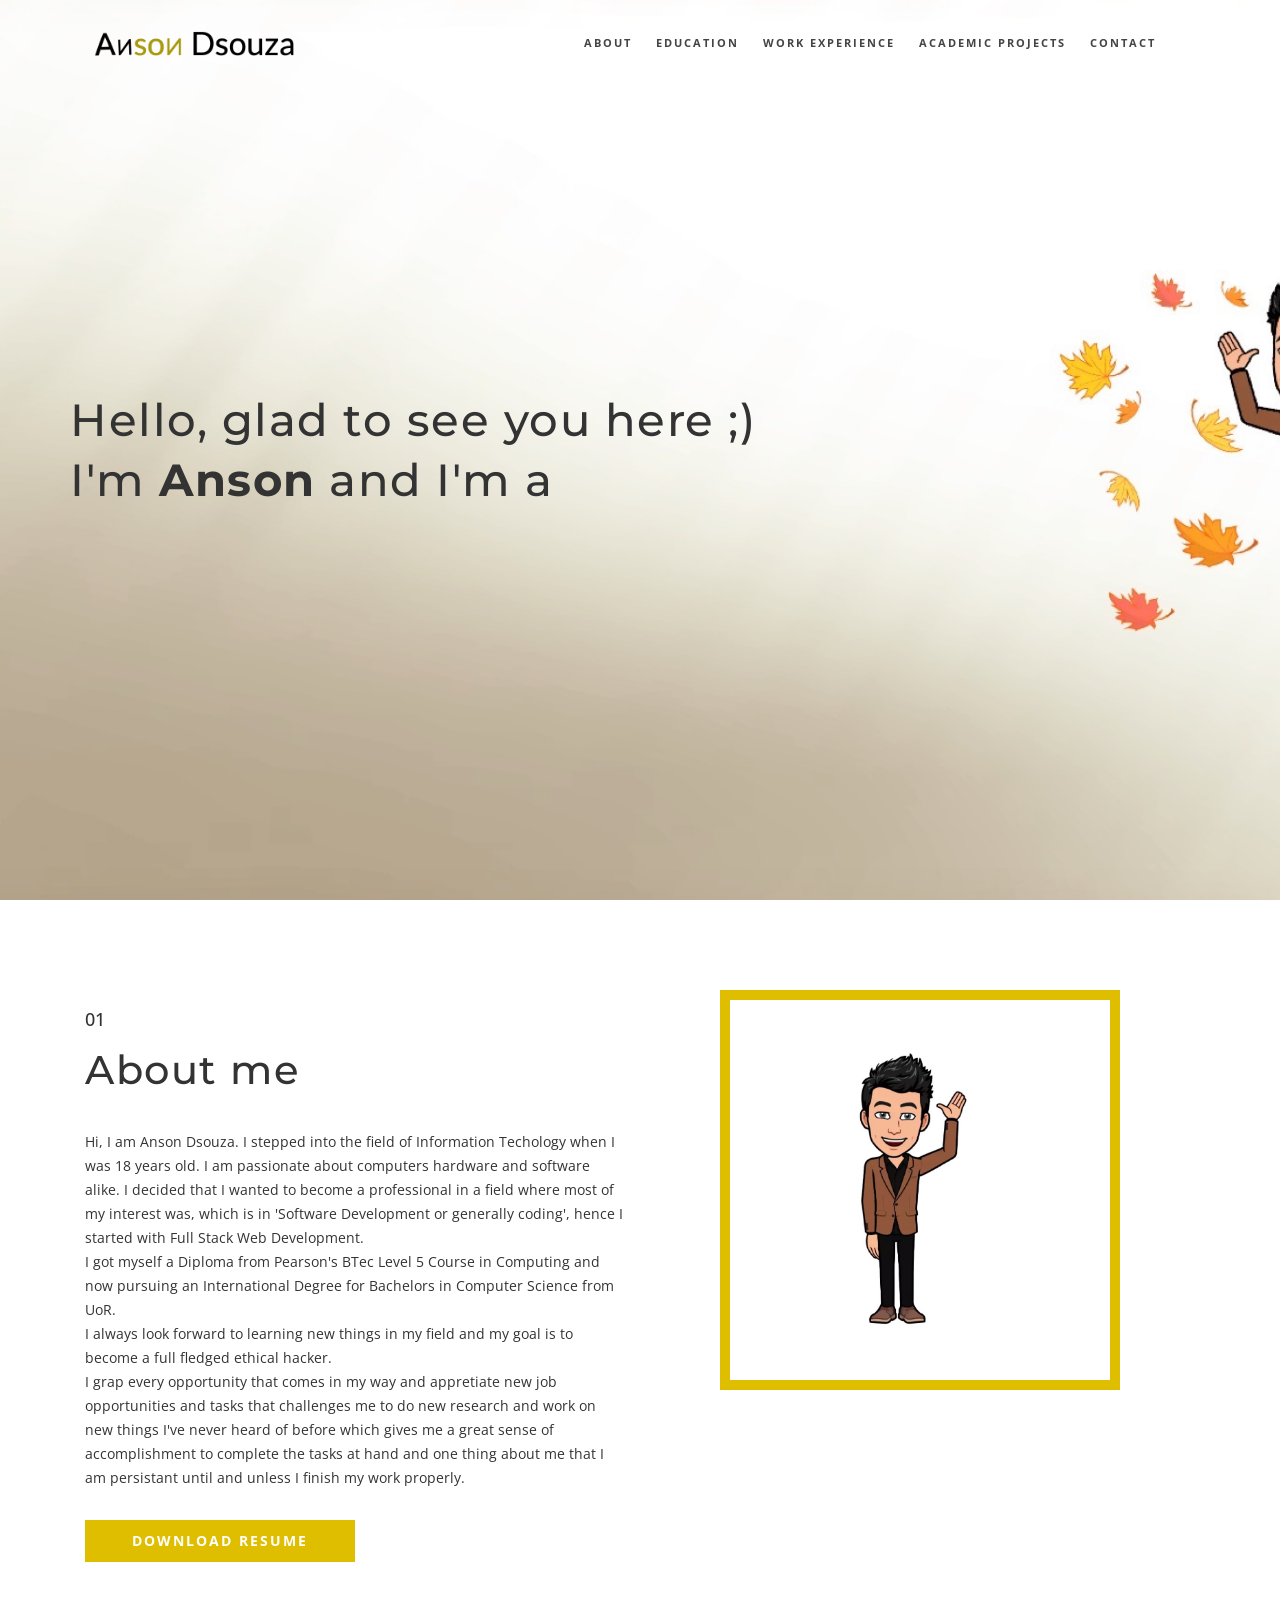
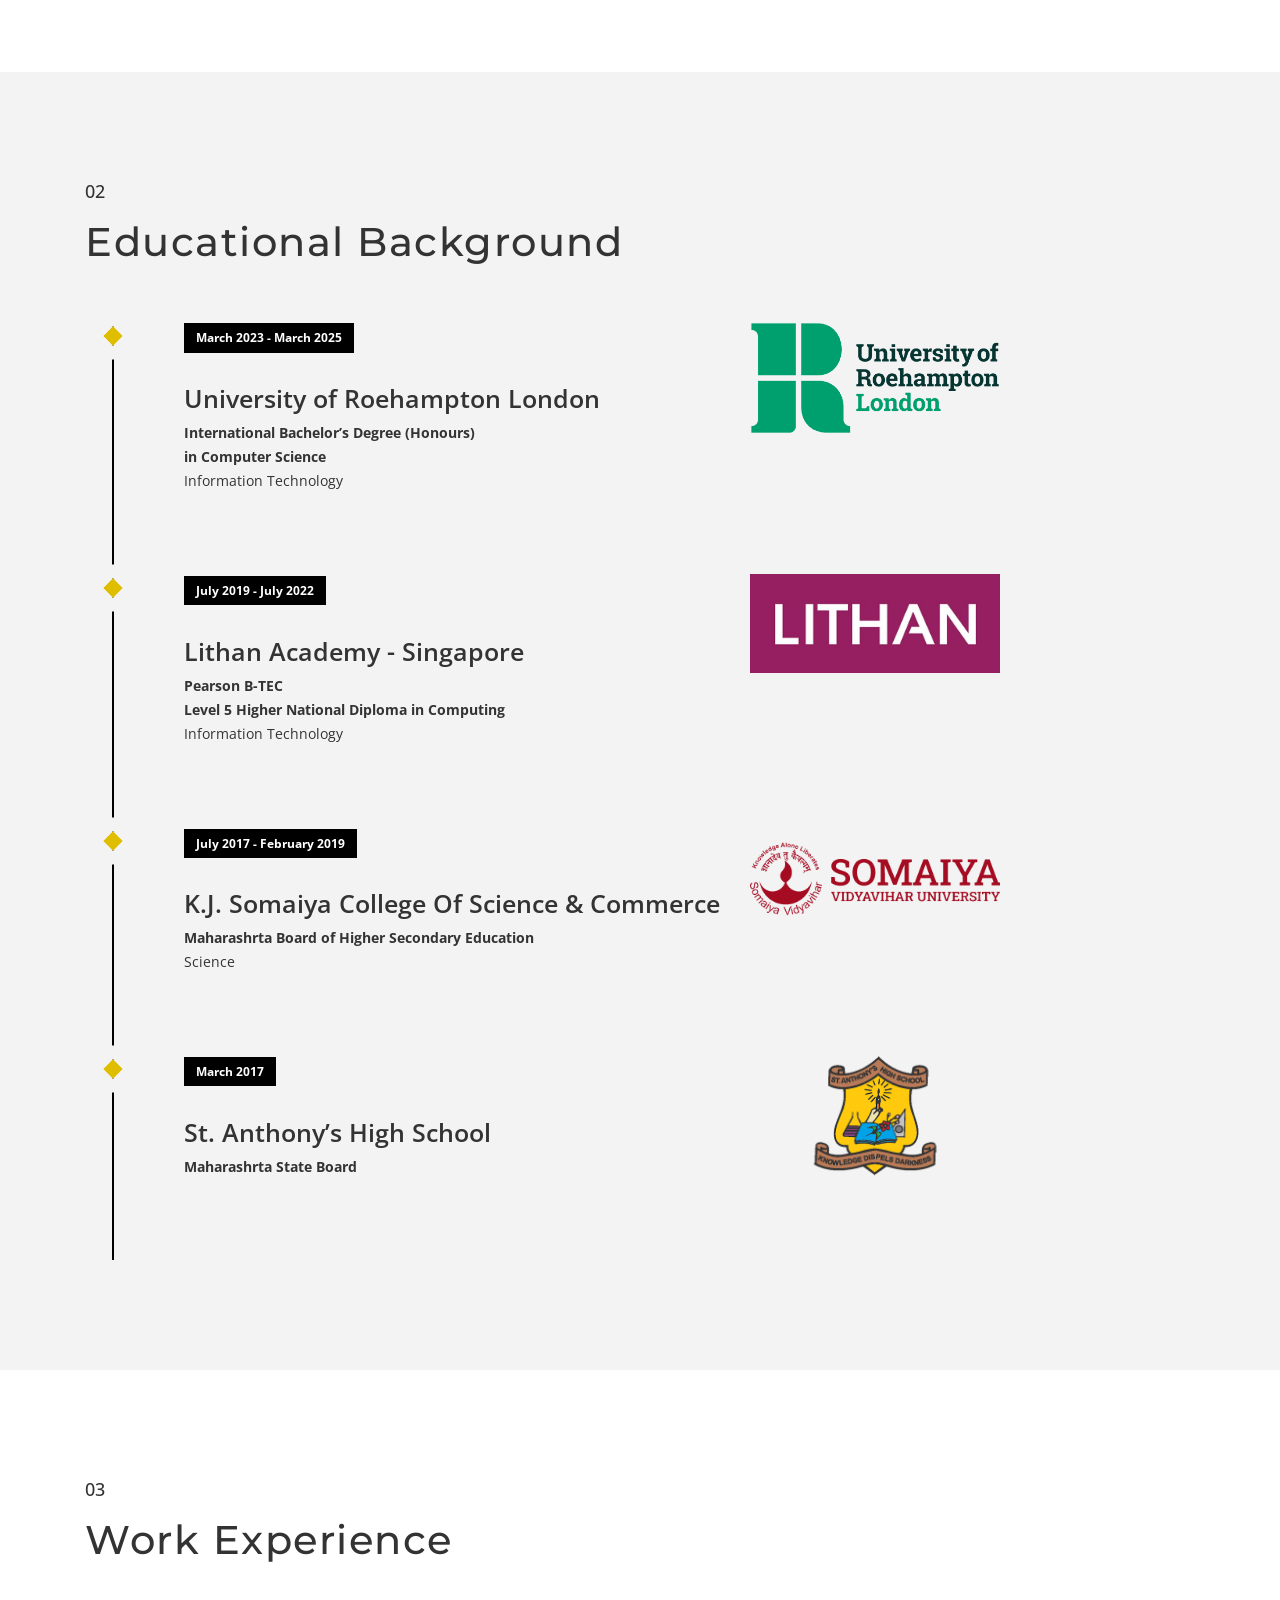
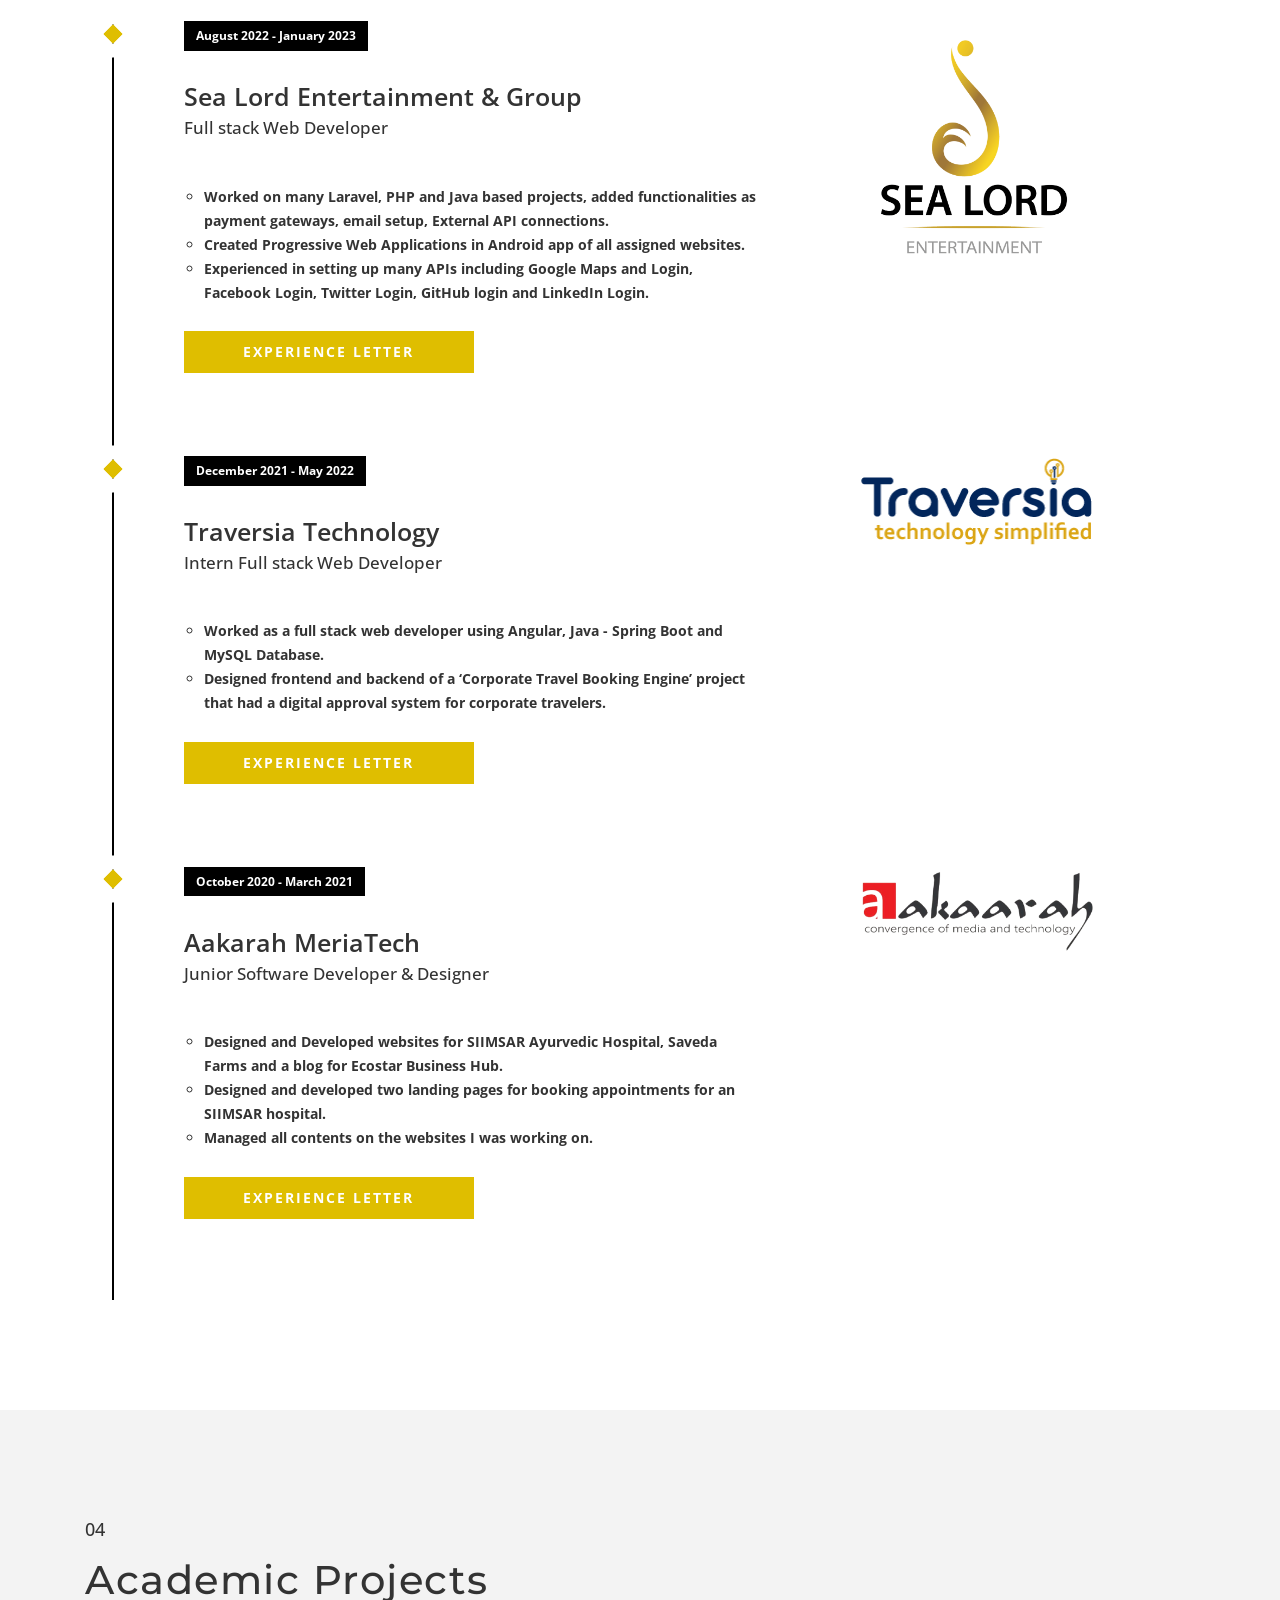
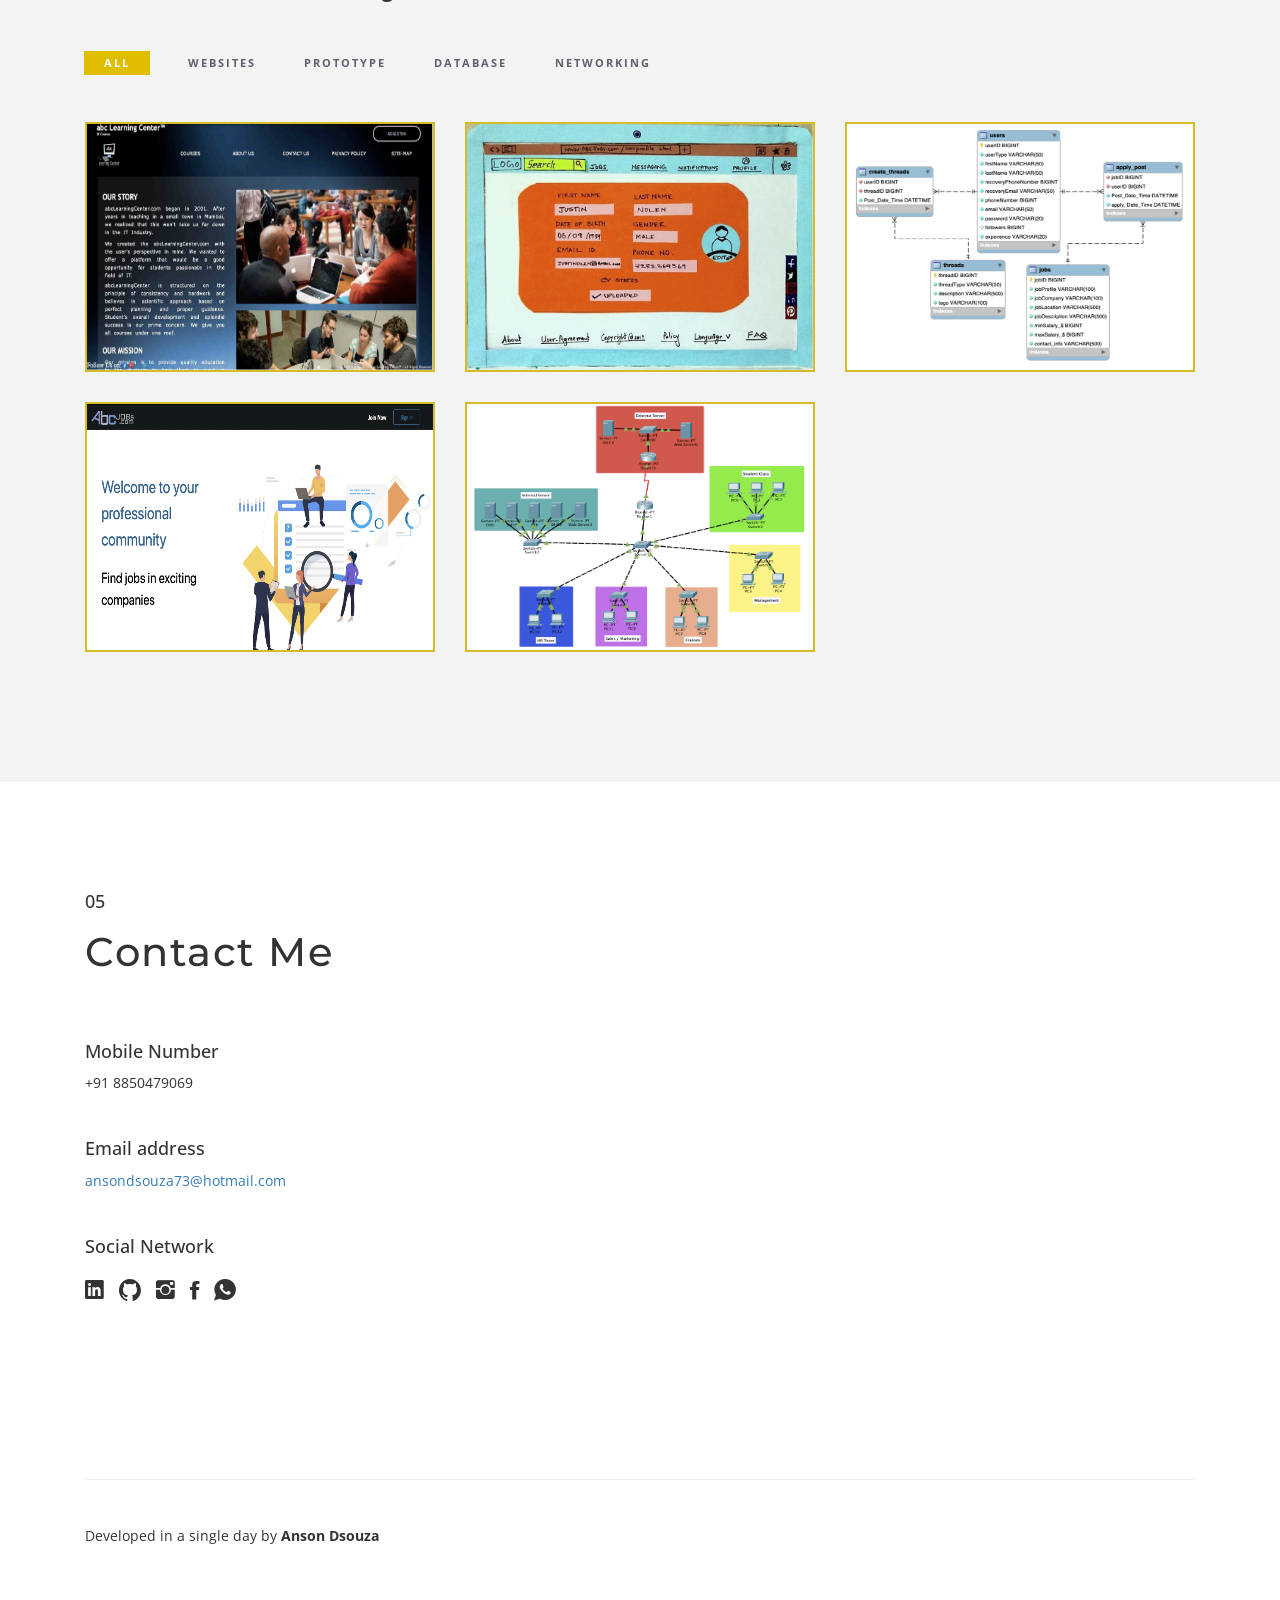
==== index.html @ 50272afe "Added experience certificates" ====
<!DOCTYPE html>
<html lang="en">

<head>
    <meta charset="utf-8">
    <meta http-equiv="X-UA-Compatible" content="IE=edge">
    <meta name="viewport" content="width=device-width, initial-scale=1">
    <title>Anson Dsouza - Portfolio</title>
    <link rel="icon" href="img/favicon.ico" type="image/x-icon">
    <!-- Bootstrap -->
    <link href="css/bootstrap.min.css" rel="stylesheet">
    <link href="ionicons/css/ionicons.min.css" rel="stylesheet">
    <link href="css/animate.min.css" rel="stylesheet">
    <link href="css/aos.css" rel="stylesheet">
    <!-- main style -->
    <link href="css/style.css" rel="stylesheet">
    <link href="css/reponsive.css" rel="stylesheet">
    <!-- HTML5 shim and Respond.js for IE8 support of HTML5 elements and media queries -->
    <!-- WARNING: Respond.js doesn't work if you view the page via file:// -->
    <!--[if lt IE 9]>
      <script src="https://oss.maxcdn.com/html5shiv/3.7.3/html5shiv.min.js"></script>
      <script src="https://oss.maxcdn.com/respond/1.4.2/respond.min.js"></script>
    <![endif]-->
</head>

<body>

    <!-- Preloader -->
    <div id="preloader">
        <div id="status">

            <div class="preloader" aria-busy="true" aria-label="Loading, please wait." role="progressbar">
            </div>

        </div>
    </div>
    <!-- ./Preloader -->

    <!-- header -->
    <header class="navbar-fixed-top">
        <nav>
            <a href="#"><img src="img/logo.png" class="logo"></a>
            <ul class="menu">
                <li><a href="#about">About</a></li>
                <li><a href="#education">education</a></li>
                <li><a href="#experience">Work Experience</a></li>
                <li><a href="#projects">academic projects</a></li>
                <li><a href="#contact">Contact</a></li>
            </ul>
        </nav>
    </header>
    <!-- ./header -->

    <!-- home -->
    <div class="section" id="home" data-stellar-background-ratio="0.5">
        <div class="container">
            <div class="disply-table">
                <div class="table-cell" data-aos="fade-up" data-aos-delay="0">
                    <h1 style="margin-top: 20px;">Hello, glad to see you here ;)</h1>
                    <h1>I'm <strong>Anson</strong> and I'm a</h1>
                    <h2><span></span></h2>
                </div>
            </div>
        </div>
    </div>
    <!-- ./home -->

    <!-- about -->
    <div class="section" id="about">
        <div class="container">
            <div class="col-md-6" data-aos="fade-up">
                <h4>01</h4>
                <h1 class="size-50">About me</h1>
                <div class="h-20"></div>
                <p></p>
                <p> Hi, I am Anson Dsouza. I stepped into the field of Information Techology when I was 18 years old. I
                    am passionate about computers hardware and software alike. I decided that I wanted to become a
                    professional in a field where most of my interest was, which is in 'Software Development or
                    generally coding', hence I started with Full Stack Web Development.
                    <br>
                    I got myself a Diploma from Pearson's BTec Level 5 Course in Computing and now pursuing an
                    International Degree for Bachelors in Computer Science from UoR.
                    <br>
                    I always look forward to learning new things in my field and my goal is to become a full fledged
                    ethical hacker.
                    <br>
                    I grap every opportunity that comes in my way and appretiate new job opportunities and tasks
                    that challenges me to do new research and work on new things I've never heard of before which gives
                    me a great sense of accomplishment to complete the tasks at hand and one thing about me that I am
                    persistant until and unless I finish my work properly.
                </p>
                <div class="h-20"></div>
                <p><a role="button" id="resume" class="btn btn-glance" href="Resume/AnsonD_Resume_2023.pdf"
                        download="AnsonDsouza_Resume-2023">Download
                        Resume</a></p>
            </div>
            <div class="h-20"></div>
            <div class="col-md-6 col-sm-12 about-img-div">
                <div class="about-border" data-aos="fade-up" data-aos-delay=".5"></div>
                <img src="img/about_image.jpg" width="250" class="img-responsive-1" alt="" position="centre"
                    data-aos="fade-right" data-aos-delay="0" />
            </div>
        </div>
    </div>
    <!-- ./about -->

    <!-- education  -->
    <div class="section" id="education">
        <div class="container">
            <div class="col-md-12">
                <h4>02</h4>
                <h1 class="size-50">Educational Background</h1>
                <div class="h-50"></div>
            </div>
            <div class="col-md-12 col-sm-12">
                <ul class="timeline">
                    <div class="row">
                        <li class="timeline-event" data-aos="fade-up">
                            <div class="col-md-7 col-sm-10" style="left: 15px;">
                                <label class="timeline-event-icon"></label>
                                <div class="timeline-event-copy">
                                    <p class="timeline-event-thumbnail">March 2023 - March 2025</p>
                                    <h3>University of Roehampton London</h3>
                                    <p><strong>International Bachelor’s Degree (Honours)<br />
                                            in Computer Science</strong>
                                        <br />Information Technology
                                    </p>
                                </div>
                            </div>
                            <div class="col-md-5 col-sm-6">
                                <img src="img/Education/UoR.png" class="img-responsive" alt="University of Roehampton"
                                    position="centre" data-aos="fade-right" data-aos-delay="0" />
                            </div>
                        </li>
                    </div>
                    <div class="row">
                        <li class="timeline-event" data-aos="fade-up">
                            <div class="col-md-7" style="left: 15px;">
                                <label class="timeline-event-icon"></label>
                                <div class="timeline-event-copy">
                                    <p class="timeline-event-thumbnail">July 2019 - July 2022</p>
                                    <h3>Lithan Academy - Singapore</h3>
                                    <p><strong>Pearson B-TEC <br />
                                            Level 5 Higher National Diploma in Computing</strong>
                                        <br />Information Technology
                                    </p>
                                </div>
                            </div>
                            <div class="col-md-5">
                                <img src="img/Education/Lithan.jpg" class="img-responsive" alt="" position="centre"
                                    data-aos="fade-right" data-aos-delay="0" />
                            </div>
                        </li>
                    </div>
                    <div class="row">
                        <li class="timeline-event" data-aos="fade-up" data-aos-delay=".2">
                            <div class="col-md-7 col-sm-5" style="left: 15px;">
                                <label class="timeline-event-icon"></label>
                                <div class="timeline-event-copy">
                                    <p class="timeline-event-thumbnail">July 2017 - February 2019</p>
                                    <h3>K.J. Somaiya College Of Science & Commerce</h3>
                                    <p><strong>Maharashrta Board of Higher Secondary Education</strong>
                                        <br />Science
                                    </p>
                                </div>
                            </div>
                            <div class="col-md-5 col-sm-5">
                                <img src="img/Education/kj.png" class="img-responsive" alt="" position="centre"
                                    data-aos="fade-right" data-aos-delay="0" />
                            </div>
                        </li>
                    </div>
                    <div class="row">
                        <li class="timeline-event" data-aos="fade-up" data-aos-delay=".4">
                            <div class="col-md-7" style="left: 15px;">
                                <label class="timeline-event-icon"></label>
                                <div class="timeline-event-copy">
                                    <p class="timeline-event-thumbnail">March 2017</p>
                                    <h3>St. Anthony’s High School</h3>
                                    <p><strong>Maharashrta State Board</strong></p>
                                </div>
                            </div>
                            <div class="col-md-5">
                                <img src="img/Education/stanthony.png" class="img-responsive" alt=""
                                    data-aos="fade-right" data-aos-delay="0" />
                            </div>
                        </li>
                    </div>
                </ul>
            </div>
        </div>
    </div>
    <!-- ./education -->


    <!-- experience  -->
    <div class="section" id="experience">
        <div class="container">
            <div class="col-md-12">
                <h4>03</h4>
                <h1 class="size-50">Work Experience</h1>
                <div class="h-50"></div>
            </div>
            <div class="col-md-12">
                <ul class="timeline">
                    <div class="row">
                        <li class="timeline-event" data-aos="fade-up" data-aos-delay=".4">
                            <div class="col-md-7" style="left: 15px;">
                                <label class="timeline-event-icon-2"></label>
                                <div class="timeline-event-copy">
                                    <p class="timeline-event-thumbnail">August 2022 - January 2023</p>
                                    <h3>Sea Lord Entertainment & Group</h3>
                                    <h4>Full stack Web Developer</h4>
                                    <p><strong>
                                            <ul style="margin-left: -20px">
                                                <li>
                                                    Worked on many Laravel, PHP and Java based projects, added
                                                    functionalities as payment gateways, email setup, External API
                                                    connections.
                                                </li>
                                                <li>
                                                    Created Progressive Web Applications in Android app of all assigned
                                                    websites.
                                                </li>
                                                <li>
                                                    Experienced in setting up many APIs including Google Maps and Login,
                                                    Facebook Login, Twitter Login, GitHub login and LinkedIn Login.
                                                </li>
                                            </ul>
                                        </strong></p>
                                        <p><a role="button" id="resume" class="btn btn-glance" href="Exp/sealord.pdf"
                                            download="SealordEntertainment-ExperienceCertificate">Experience Letter</a></p>
                                </div>
                            </div>
                            <div class="col-md-5" style="left: 100px;">
                                <img src="img/Work/sealord.png" class="img-responsive-2" alt="" data-aos="fade-right"
                                    data-aos-delay="0" />
                            </div>
                        </li>
                    </div>
                    <div class="row">
                        <li class="timeline-event" data-aos="fade-up" data-aos-delay=".4">
                            <div class="col-md-7" style="left: 15px;">
                                <label class="timeline-event-icon-2"></label>
                                <div class="timeline-event-copy">
                                    <p class="timeline-event-thumbnail">December 2021 - May 2022</p>
                                    <h3>Traversia Technology</h3>
                                    <h4>Intern Full stack Web Developer</h4>
                                    <p><strong>
                                            <ul style="margin-left: -20px">
                                                <li>
                                                    Worked as a full stack web developer using Angular, Java - Spring
                                                    Boot and MySQL Database.
                                                </li>
                                                <li>
                                                    Designed frontend and backend of a ‘Corporate Travel Booking Engine’
                                                    project that had a digital approval system for corporate travelers.
                                                </li>
                                            </ul>
                                        </strong></p>
                                        <p><a role="button" id="resume" class="btn btn-glance" href="Exp/traversia.pdf"
                                            download="TraversiaTechnology-ExperienceCertificate">Experience Letter</a></p>
                                </div>
                            </div>
                            <div class="col-md-5" style="left: 100px;">
                                <img src="img/Work/traversia.png" class="img-responsive-2" alt="" data-aos="fade-right"
                                    data-aos-delay="0" />
                            </div>
                        </li>
                    </div>
                    <div class="row">
                        <li class="timeline-event" data-aos="fade-up" data-aos-delay=".4">
                            <div class="col-md-7" style="left: 15px;">
                                <label class="timeline-event-icon-2"></label>
                                <div class="timeline-event-copy">
                                    <p class="timeline-event-thumbnail">October 2020 - March 2021</p>
                                    <h3>Aakarah MeriaTech</h3>
                                    <h4>Junior Software Developer & Designer</h4>
                                    <p><strong>
                                            <ul style="margin-left: -20px">
                                                <li>
                                                    Designed and Developed websites for SIIMSAR Ayurvedic Hospital,
                                                    Saveda Farms and a blog for Ecostar Business Hub.
                                                </li>
                                                <li>
                                                    Designed and developed two landing pages for booking appointments
                                                    for an SIIMSAR hospital.
                                                </li>
                                                <li>
                                                    Managed all contents on the websites I was working on.
                                                </li>
                                            </ul>
                                        </strong></p>
                                        <p><a role="button" id="resume" class="btn btn-glance" href="Exp/akaarah.pdf"
                                            download="Akaarah-ExperienceCertificate">Experience Letter</a></p>
                                </div>
                            </div>
                            <div class="col-md-5" style="left: 100px;">
                                <img src="img/Work/akaarah.png" class="img-responsive-2" alt="" data-aos="fade-right"
                                    data-aos-delay="0" />
                            </div>
                        </li>
                    </div>
                </ul>
            </div>
        </div>
    </div>
    <!-- ./experience -->


    <!-- projects -->
    <div class="section" id="projects">
        <div class="container">
            <div class="col-md-12">
                <h4>04</h4>
                <h1 class="size-50">Academic Projects</h1>
            </div>
            <!-- main container -->
            <div class="main-container portfolio-inner clearfix">
                <!-- portfolio div -->
                <div class="portfolio-div">
                    <div class="portfolio">
                        <!-- portfolio_filter -->
                        <div class="categories-grid wow fadeInLeft">
                            <nav class="categories">
                                <ul class="portfolio_filter">
                                    <li><a href="" class="active" data-filter="*">All</a></li>
                                    <li><a href="" data-filter=".website">Websites</a></li>
                                    <li><a href="" data-filter=".prototype">Prototype</a></li>
                                    <li><a href="" data-filter=".database">Database</a></li>
                                    <li><a href="" data-filter=".network">Networking</a></li>
                                </ul>
                            </nav>
                        </div>
                        <!-- portfolio_filter -->

                        <!-- portfolio_container -->
                        <div class="no-padding portfolio_container clearfix" data-aos="fade-up">
                            <!-- single work -->
                            <div class="col-md-4 col-sm-6 website">
                                <a id="demo01" href="#animatedModal" class="portfolio_item"> <img
                                        src="img/project1/p6.png" alt="image" />
                                    <div class="portfolio_item_hover">
                                        <div class="portfolio-border clearfix">
                                            <div class="item_info">
                                                <title>ABC Learning Centre</title> <em>Website</em>
                                            </div>
                                        </div>
                                    </div>
                                </a>
                            </div>
                            <!-- end single work -->

                            <!-- single work -->
                            <div class="col-md-4 col-sm-6 prototype">
                                <a id="demo02" href="#animatedModal2" class="portfolio_item"> <img
                                        src="img/project2/p5.png" alt="image" />
                                    <div class="portfolio_item_hover">
                                        <div class="portfolio-border clearfix">
                                            <div class="item_info">
                                                <title>ABC Jobs</title> <em>Prototype</em>
                                            </div>
                                        </div>
                                    </div>
                                </a>
                            </div>
                            <!-- end single work -->

                            <!-- single work -->
                            <div class="col-md-4 col-sm-6 database">
                                <a id="demo03" href="#animatedModal3" class="portfolio_item"> <img
                                        src="img/project3/p5.png" alt="image" />
                                    <div class="portfolio_item_hover">
                                        <div class="portfolio-border clearfix">
                                            <div class="item_info">
                                                <title>Database Development</title> <em>Database</em>
                                            </div>
                                        </div>
                                    </div>
                                </a>
                            </div>
                            <!-- end single work -->

                            <!-- single work -->
                            <div class="col-md-4 col-sm-6 website">
                                <a id="demo04" href="#animatedModal4" class="portfolio_item"> <img
                                        src="img/project4/p1.png" alt="image" />
                                    <div class="portfolio_item_hover">
                                        <div class="portfolio-border clearfix">
                                            <div class="item_info">
                                                <title>ABC Jobs</title> <em>Website / Framework</em>
                                            </div>
                                        </div>
                                    </div>
                                </a>
                            </div>
                            <!-- end single work -->

                            <!-- single work -->
                            <div class="col-md-4 col-sm-6 network">
                                <a id="demo05" href="#animatedModal5" class="portfolio_item"> <img
                                        src="img/project5/p2.png" alt="image" />
                                    <div class="portfolio_item_hover">
                                        <div class="portfolio-border clearfix">
                                            <div class="item_info">
                                                <title>Network Infrastructure</title> <em>Networking</em>
                                            </div>
                                        </div>
                                    </div>
                                </a>
                            </div>
                            <!-- end single work -->

                        </div>
                        <!-- end portfolio_container -->
                    </div>
                    <!-- portfolio -->
                </div>
                <!-- end portfolio div -->
            </div>
            <!-- end main container -->
        </div>
    </div>
    <!-- ./projects -->


    <!-- contact -->
    <div class="section" id="contact">
        <div class="container">
            <div class="col-md-12">
                <h4>05</h4>
                <h1 class="size-50">Contact Me</h1>
                <div class="h-50"></div>
            </div>
            <div class="col-md-4" data-aos="fade-up">


                <h4> Mobile Number</h4>
                <p>+91 8850479069</p><br />
                <h4>Email address</h4>
                <a href="mailto:ansondsouza73@hotmail.com">
                    <p>ansondsouza73@hotmail.com </p>
                </a><br />
                <h4>Social Network</h4>

                <ul class="social">
                    <li><a href="https://www.linkedin.com/in/anson-dsouza-a1326b188/"><i
                                class="ion-social-linkedin"></i></a></li>
                    <li><a href="https://github.com/ansondsouzaa"><i class="ion-social-github"></i></a></li>
                    <li><a href="https://instagram.com/ansond_07"><i class="ion-social-instagram"></i></a></li>
                    <li><a href="https://www.facebook.com/BadBlood075/"><i class="ion-social-facebook"></i></a></li>
                    <li><a href="https://wa.me/918850479069/"><i class="ion-social-whatsapp"></i></a></li>
                </ul>
                <div class="clearfix"></div>
                <div class="h-50"></div>
            </div>

            <div class="col-md-8" data-aos="fade-up">
                <iframe
                    src="https://www.google.com/maps/embed?pb=!1m18!1m12!1m3!1d15080.731029834225!2d72.87690368179209!3d19.09963679318832!2m3!1f0!2f0!3f0!3m2!1i1024!2i768!4f13.1!3m3!1m2!1s0x3be7c8773cb2f051%3A0x40576ac944236b34!2sSaki%20Naka%2C%20Mumbai%2C%20Maharashtra!5e0!3m2!1sen!2sin!4v1632476666589!5m2!1sen!2sin"
                    width="100%" height="320" style="border:0;" allowfullscreen="" loading="lazy"></iframe>
            </div>

        </div>
    </div>
    <!-- ./contact -->

    <!-- ./footer -->


    <div class="container">
        <div class="col-md-12">
            <hr><br>
            <p>Developed in a single day by <strong>Anson Dsouza</strong></p>
            <div class="h-50"></div>
        </div>
    </div>


    <!-- ./footer -->

    <!--DEMO01-->
    <div id="animatedModal" class="popup-modal">
        <!--THIS IS IMPORTANT! to close the modal, the class name has to match the name given on the ID -->
        <div id="btn-close-modal" class="close-animatedModal close-popup-modal"> <i class="ion-close-round"></i> </div>
        <div class="clearfix"></div>
        <div class="modal-content" style="background-color: rgba(216, 216, 216, 0.356);">
            <div class="container">
                <div class="portfolio-padding">
                    <div class="col-md-12" style="text-align: center;">
                        <div class="dashed">
                            <h3>ABC Learning Centre</h3>
                        </div>
                        <h6>Single page application</h6><br>
                        <h5>ABC Learning Centre is a Single Page Application website developed using HTML, JavaScript,
                            CSS, jQuery & Ajax. This websites is for an IT Training Institute which provdies IT courses.
                            The website's purpose is to show courses and a schedule for each respective course to their
                            students.</h5><br><br>
                        <div class="row">
                            <div class="col-md-6">
                                <img src="img/project1/p1.png" class="project-img" width="500px" height="320px" />
                            </div>
                            <div class="col-md-6">
                                <img src="img/project1/p5.png" class="project-img" width="500px" height="320px" />
                            </div>
                        </div>
                        <div class="row">
                            <div class="h-50"></div>
                            <div class="col-md-6">
                                <img src="img/project1/p3.png" class="project-img" width="500px" height="320px" />
                            </div>
                            <div class="col-md-6">
                                <img src="img/project1/p4.png" class="project-img" width="500px" height="320px" />
                            </div>
                        </div>
                        <div class="row">
                            <div class="h-50"></div>
                            <div class="col-md-6">
                                <img src="img/project1/p2.png" class="project-img" width="500px" height="320px" />
                            </div>
                            <div class="col-md-6">
                                <img src="img/project1/p6.png" class="project-img" width="500px" height="320px" />
                                <div class="h-50"></div>
                                <hr>
                                <div class="h-50"></div>

                            </div>
                        </div>
                    </div>
                </div>
            </div>
        </div>
    </div>

    <!--DEMO02-->
    <div id="animatedModal2" class="popup-modal">
        <!--THIS IS IMPORTANT! to close the modal, the class name has to match the name given on the ID -->
        <div id="btn-close-modal" class="close-animatedModal2 close-popup-modal"> <i class="ion-close-round"></i> </div>
        <div class="clearfix"></div>
        <div class="modal-content" style="background-color: rgba(216, 216, 216, 0.356);">
            <div class="container">
                <div class="portfolio-padding">
                    <div class="col-md-12" style="text-align: center;">
                        <div class="dashed">
                            <h3>ABC Jobs Portal</h3>
                        </div>
                        <h6>Prototyping</h6><br>
                        <h5>This project is about creating a prototype for the 'to be made website application' of ABC
                            Job Portal. The process of prototyping starts from writing Ideas, creating a story board,
                            personas, selecting personas that maybe the potential users of the final Job Portal. Paper
                            prototypes are made and then the final prototype is developed using the <u>AXURE RP</u>
                            Software.</h5><br><br>
                        <div class="row">
                            <div class="col-md-6">
                                <img src="img/project2/p3.png" class="project-img" width="500px" height="500px" />
                            </div>
                            <div class="col-md-6">
                                <img src="img/project2/p4.png" class="project-img" width="500px" height="500px" />
                            </div>
                        </div>
                        <div class="row">
                            <div class="h-50"></div>
                            <div class="col-md-6">
                                <img src="img/project2/p5.png" class="project-img" width="500px" height="500px" />
                            </div>
                            <div class="col-md-6">
                                <img src="img/project2/p6.png" class="project-img" width="500px" height="500px" />
                                <div class="h-50"></div>
                            </div>
                        </div>
                        <div class="row">
                            <div class="h-50"></div>
                            <div class="col-md-6">
                                <img src="img/project2/p1.png" class="project-img" width="500px" height="500px" />
                            </div>
                            <div class="col-md-6">
                                <img src="img/project2/p2.png" class="project-img" width="500px" height="500px" />
                                <div class="h-50"></div>
                            </div>
                            <div class="h-50"></div>
                        </div>
                    </div>
                </div>
            </div>
        </div>
    </div>

    <!--DEMO03-->
    <div id="animatedModal3" class="popup-modal">
        <!--THIS IS IMPORTANT! to close the modal, the class name has to match the name given on the ID -->
        <div id="btn-close-modal" class="close-animatedModal3 close-popup-modal"> <i class="ion-close-round"></i> </div>
        <div class="clearfix"></div>
        <div class="modal-content" style="background-color: rgba(216, 216, 216, 0.356);">
            <div class="container">
                <div class="portfolio-padding">
                    <div class="col-md-12" style="text-align: center;">
                        <div class="dashed">
                            <h3>ABC Jobs Portal</h3>
                        </div>
                        <h6>Database design and development</h6><br>
                        <h5>This project is about designing and developing suitable database for the 'to be made website
                            application' of ABC Jobs Portal. The process starts with creating a logical design using a
                            tool called <u>ERD Plus</u>, this design is made for identifying entities and their
                            attriutes . Next in line comes process like creating Logical Schema, Data flow diagram or
                            DFD followed by a flowchart and lastly comes a Physical Schema which is created by using
                            <u>MySQL Workbench</u>.
                        </h5><br><br>
                        <div class="row">
                            <div class="col-md-6">
                                <img src="img/project3/p1.png" class="project-img" width="550px" height="320px" />
                            </div>
                            <div class="col-md-6">
                                <img src="img/project3/p2.png" class="project-img" width="600px" height="320px" />
                            </div>
                        </div>
                        <div class="row">
                            <div class="h-50"></div>
                            <div class="col-md-6">
                                <img src="img/project3/p3.png" class="project-img" width="500px" height="580px" />
                            </div>
                            <div class="col-md-6">
                                <img src="img/project3/p4.png" class="project-img" width="500px" height="580px" />
                            </div>
                        </div>
                        <div class="row">
                            <div class="h-50"></div>
                            <div class="col-md-12">
                                <img src="img/project3/p5.png" class="project-img" width="800px" height="550px" />
                                <div class="h-50"></div>
                            </div>
                        </div>
                    </div>
                </div>
            </div>
        </div>
    </div>


    <!--DEMO04-->
    <div id="animatedModal4" class="popup-modal">
        <!--THIS IS IMPORTANT! to close the modal, the class name has to match the name given on the ID -->
        <div id="btn-close-modal" class="close-animatedModal4 close-popup-modal"> <i class="ion-close-round"></i> </div>
        <div class="clearfix"></div>
        <div class="modal-content" style="background-color: rgba(216, 216, 216, 0.356);">
            <div class="container">
                <div class="portfolio-padding">
                    <div class="col-md-12" style="text-align: center;">
                        <div class="dashed">
                            <h3>ABC Jobs Portal</h3>
                        </div>
                        <h6>Secure Website Portal</h6><br>
                        <h5>ABC Jobs is a portal enabling developers to find jobs. This portal was built using
                            <u>Java</u> and <u>Struts-2 Framework</u>. Users are enabled to securely register into the
                            website, they can login and can even reset forgotten password using a secure OTP method.
                            Features like creating a profile, Searching other users and jobs by name or location are
                            implemented.
                        </h5><br><br>
                        <div class="row">
                            <div class="col-md-6">
                                <img src="img/project4/p1.png" class="project-img" width="500px" height="320px" />
                            </div>
                            <div class="col-md-6">
                                <img src="img/project4/p2.png" class="project-img" width="500px" height="320px" />
                            </div>
                        </div>
                        <div class="row">
                            <div class="h-50"></div>
                            <div class="col-md-6">
                                <img src="img/project4/p3.png" class="project-img" width="500px" height="390px" />
                            </div>
                            <div class="col-md-6">
                                <img src="img/project4/p4.png" class="project-img" width="500px" height="390px" />
                            </div>
                        </div>
                        <div class="row">
                            <div class="h-50"></div>
                            <div class="col-md-6">
                                <img src="img/project4/p5.png" class="project-img" width="500px" height="300px" />
                            </div>
                            <div class="col-md-6">
                                <img src="img/project4/p6.png" class="project-img" width="500px" height="300px" />
                            </div>
                        </div>
                        <div class="row">
                            <div class="h-50"></div>
                            <div class="col-md-4">
                                <img src="img/project4/p7.png" class="project-img" width="320px" height="380px" />
                            </div>
                            <div class="col-md-4">
                                <img src="img/project4/p8.png" class="project-img" width="320px" height="450px" />
                            </div>
                            <div class="col-md-4">
                                <img src="img/project4/p9.png" class="project-img" width="320px" height="380px" />
                                <div class="h-50"></div>
                                <div class="h-50"></div>
                                <div class="h-50"></div>
                            </div>

                        </div>
                    </div>
                </div>
            </div>
        </div>
    </div>

    <!--DEMO05-->
    <div id="animatedModal5" class="popup-modal">
        <!--THIS IS IMPORTANT! to close the modal, the class name has to match the name given on the ID -->
        <div id="btn-close-modal" class="close-animatedModal5 close-popup-modal"> <i class="ion-close-round"></i> </div>
        <div class="clearfix"></div>
        <div class="modal-content" style="background-color: rgba(216, 216, 216, 0.356);">
            <div class="container">
                <div class="portfolio-padding">
                    <div class="col-md-12" style="text-align: center;">
                        <div class="dashed">
                            <h3>Network Infrastructure</h3>
                        </div>
                        <h6>Networking</h6><br>
                        <h5>This project has a hypothetical scenario for building a Network Infrastructure for 30
                            computer devices around a small campus. A sample network architecture is made in plain paper
                            and then on an online platform to confirm the deisgn. Once the network architecutre is
                            finalised a Network Architecure design is made using <u>Cisco Packet Tracer</u>. This tools
                            is used to verify the workability of the design and verify if the network should pass from
                            one point to another not. </h5><br><br>
                        <div class="row">
                            <div class="col-md-12">
                                <img src="img/project5/p1.png" class="project-img" />
                            </div>
                        </div>
                        <div class="row">
                            <div class="h-50"></div>
                            <div class="col-md-12">
                                <img src="img/project5/p2.png" class="project-img" />
                                <div class="h-50"></div>
                            </div>
                        </div>
                    </div>
                </div>
            </div>
        </div>
    </div>


    <!-- jQuery -->
    <script src="js/jquery.js"></script>
    <!--  plugins  -->
    <script src="js/bootstrap.min.js"></script>
    <script src="js/plugins.js"></script>
    <script src="js/aos.js"></script>
    <script src="js/jquery.form.js"></script>
    <script src="js/jquery.validate.min.js"></script>

    <!--  main script  -->
    <script src="js/custom.js"></script>
</body>

</html>
---- css/style.css ----
/*
* Resume template
* Created by : Ahmed Essa
* website : www.ahmedessa.net
*/


/* Table of Content
==================================================
	- Google fonts & font family -
	- typography -
	- General -
    - Preloader -
	- Header -
    - home section -
    - About section -
    - experience section -
    - projects section -
    - Contact section -
    - Responsive media queries -
*/


/* Google fonts & font family
==================================================*/

@import 'https://fonts.googleapis.com/css?family=Lato:100,100i,300,300i,400,400i,700,700i,900,900i|Open+Sans:300,300i,400,400i,600,600i,700,700i,800,800i|Playfair+Display:400,400i,700,700i,900,900i';
@import url('https://fonts.googleapis.com/css2?family=Montserrat:wght@100&display=swap');
@import url('https://fonts.googleapis.com/css2?family=Montserrat:wght@500&display=swap');

/*
font-family: 'Playfair Display', serif;
font-family: 'Lato', sans-serif;
font-family: 'Open Sans', sans-serif;
*/


/* typography
==================================================*/

h1 {
    font-family: 'Montserrat', sans-serif;
    font-size: 45px;
    line-height: 40px;
    letter-spacing: 1.5px;
}

h2 {
    font-family: 'Montserrat', sans-serif;
    letter-spacing: 3px;
    position: relative;
    color: #dfbe00;
    font-weight: 700;
    font-size: 50px;
}

.red {
    color: red;
}

span:before {
    content: '';
    animation: animate infinite 15s;
}

.logo {
    width: 200px;
    margin-right: 20%;
}

@keyframes animate {
    0% {
        content: 'Full stack web developer';
    }

    50% {
        content: 'UI & UX designer';
    }

    100% {
        content: 'Software Engineer';
    }
}

/* Dashed */

.dashed {
    position: relative;

    padding-bottom: .75em;
    text-decoration: none;

}

.dashed:after {
    position: absolute;
    left: 50%;
    bottom: 0;
    width: 10%;
    height: 3px;

    content: "";
    transform: translateX(-50%);
    transition: width .1s ease-in-out;

    background-color: #dfbe00;
}

.dashed:hover:after {
    width: 20%;
}



/* General
==================================================*/

body {
    font-family: 'Open Sans', sans-serif;
    font-size: 14px;
    line-height: 24px;
    width: 100%;
}

h3 {
    font-family: 'Open Sans', sans-serif;
    font-size: 25px;
    line-height: 24px;
    font-weight: 600;
}

h5 {
    font-family: 'Montserrat', sans-serif;
    font-size: 17px;
    line-height: 30px;
    letter-spacing: 0.5px;
    font-weight: 400;
    margin-left: 10%;
    margin-right: 10%;
}

h6 {
    font-family: 'Open Sans', sans-serif;
    font-size: 14px;
    text-transform: uppercase;
    letter-spacing: 1.7px;
    text-align: center;
    line-height: 24px;
    font-weight: 400;
}

.size-50 {
    font-size: 40px;
    line-height: 40px
}

.h-50 {
    height: 50px;
}

.h-20 {
    height: 20px;
}

h-10 {
    height: 10px;
}


/* preloader
==================================================*/

#preloader {
    position: fixed;
    top: 0;
    left: 0;
    right: 0;
    bottom: 0;
    background-color: #fff;
    z-index: 10000
}

#status,
.preloader {
    top: 50%;
    left: 50%;
    position: absolute
}

#status {
    width: 100px;
    height: 100px;
    background-repeat: no-repeat;
    background-position: center;
    margin: -50px 0 0 -50px
}

.preloader {
    height: 40px;
    width: 40px;
    margin-top: -20px;
    margin-left: -20px
}

.preloader:before {
    content: "";
    display: block;
    position: absolute;
    left: -1px;
    top: -1px;
    height: 100%;
    width: 100%;
    -webkit-animation: rotation 1s linear infinite;
    animation: rotation 1s linear infinite;
    border: 2px solid #dfbe00;
    border-top: 2px solid transparent;
    border-radius: 100%
}

.preloader>.icon {
    position: absolute;
    top: 50%;
    left: 50%;
    height: 25px;
    width: 10.6px;
    margin-top: -12.5px;
    margin-left: -5.3px;
    -webkit-animation: wink 1s ease-in-out infinite alternate;
    animation: wink 1s ease-in-out infinite alternate
}

@media only screen and (min-width:768px) {
    .preloader {
        height: 60px;
        width: 60px;
        margin-top: -30px;
        margin-left: -30px
    }

    .preloader:before {
        left: -2px;
        top: -2px;
        border-width: 2px
    }

    .preloader>.icon {
        height: 37.5px;
        width: 15.9px;
        margin-top: -18.75px;
        margin-left: -7.95px
    }
}

@media only screen and (min-width:1200px) {
    .preloader {
        height: 60px;
        width: 60px;
        margin-top: -30px;
        margin-left: -30px
    }

    .preloader>.icon {
        height: 50px;
        width: 21.2px;
        margin-top: -25px;
        margin-left: -10.6px
    }
}

@-webkit-keyframes rotation {
    from {
        -webkit-transform: rotate(0);
        transform: rotate(0)
    }

    to {
        -webkit-transform: rotate(359deg);
        transform: rotate(359deg)
    }
}

@keyframes rotation {
    from {
        -webkit-transform: rotate(0);
        transform: rotate(0)
    }

    to {
        -webkit-transform: rotate(359deg);
        transform: rotate(359deg)
    }
}

@-webkit-keyframes wink {
    from {
        opacity: 0
    }

    to {
        opacity: 1
    }
}

@keyframes wink {
    from {
        opacity: 0
    }

    to {
        opacity: 1
    }
}


/* Header
==================================================*/

header {
    text-align: center;
    -webkit-transition: all .5s;
    transition: all .5s;
    height: 75px;
    box-shadow: rgb(0, 0, 0);
}

nav ul {
    display: inline-block;
    padding-left: 0;
    list-style: none;
    padding: 20px;
    margin-bottom: 0;
    -webkit-transition: all .5s;
    transition: all .5s;
}

nav li {
    display: inline-block;
    margin: 10px;
}

nav li a {
    text-transform: uppercase;
    letter-spacing: 2px;
    color: #444;
    font-size: 11px;
    font-weight: bold;
}

.bg-nav {
    background: #fff;
    border-bottom: 1px solid #f3f3f3
}

.bg-nav ul {
    padding: 10px;
}

a:focus {
    color: #444;
    text-decoration: none;
}

a:hover {
    color: #dfbe00;
    text-decoration: none;
}

a.active {
    color: #dfbe00;
}


/* home section
==================================================*/

#home {
    background: url(../img/bg2.jpg);
    background-size: cover;
    height: 100vh;
}

.table-cell {
    display: table-cell;
    vertical-align: middle;
}

.disply-table {
    display: table;
    height: 100vh;
}


/* about section
==================================================*/

#about {
    padding: 100px 0;
}

.about-img-div img {
    margin: 0 auto;
}

.about-border {
    position: absolute;
    border: 10px solid #dfbe00;
    width: 400px;
    height: 400px;
    top: -30px;
    left: 80px;
    z-index: 1
}


/* experience section
==================================================*/
#education {
    padding: 100px 0;
    background: #f3f3f3
}

#experience {
    padding: 100px 0;
}

.experience-row {
    padding: 20px 0;
    border-bottom: 1px solid #ddd;
}

.experience-row h3 {
    font-family: 'Lato', sans-serif;
    text-transform: capitalize;
    letter-spacing: 2px;
    color: #dfbe00;
    font-size: 16px;
    font-weight: bold
}

.experience-row p {
    color: #888;
    margin-top: 20px;
    font-size: 15px;
}

.experience-row .date {
    color: #000;
    font-size: 17px;
}

.timeline {
    padding-left: 0;
    list-style: none;
    position: relative;
}

.timeline:before {
    background-color: black;
    content: '';
    margin-left: -1px;
    position: absolute;
    top: 0;
    left: 2em;
    width: 2px;
    height: 100%;
}

.timeline-event {
    position: relative;
}

.timeline-event:hover .timeline-event-icon {
    -webkit-transform: rotate(-45deg);
    transform: rotate(-45deg);
    background-color: #dfbe00;
}

.timeline-event:hover .timeline-event-icon-2 {
    -webkit-transform: rotate(-45deg);
    transform: rotate(-45deg);
    background-color: #dfbe00;
}

.timeline-event:hover .timeline-event-thumbnail {
    box-shadow: inset 40em 0 0 0 #dfbe00;
}

.timeline-event-copy {
    padding: 2em;
    position: relative;
    top: -1.875em;
    left: 4em;
    width: 100%;
}

.timeline-event-copy h3 {
    font-size: 1.75em;
}

.timeline-event-copy h4 {
    font-size: 1.2em;
    margin-bottom: 1.2em;
}

.timeline-event-copy strong {
    font-weight: 700;
}

.timeline-event-copy p:not(.timeline-event-thumbnail) {
    padding-bottom: 1.2em;
}

.timeline-event-icon {
    -webkit-transition: -webkit-transform 0.2s ease-in;
    transition: -webkit-transform 0.2s ease-in;
    transition: transform 0.2s ease-in;
    transition: transform 0.2s ease-in, -webkit-transform 0.2s ease-in;
    -webkit-transform: rotate(45deg);
    transform: rotate(45deg);
    background-color: #dfbe00;
    outline: 10px solid #f3f3f3;
    display: block;
    margin: 0.5em 0.5em 0.5em -0.5em;
    position: absolute;
    top: 0;
    left: 2em;
    width: 1em;
    height: 1em;
}

.timeline-event-icon-2 {
    -webkit-transition: -webkit-transform 0.2s ease-in;
    transition: -webkit-transform 0.2s ease-in;
    transition: transform 0.2s ease-in;
    transition: transform 0.2s ease-in, -webkit-transform 0.2s ease-in;
    -webkit-transform: rotate(45deg);
    transform: rotate(45deg);
    background-color: #dfbe00;
    outline: 10px solid white;
    display: block;
    margin: 0.5em 0.5em 0.5em -0.5em;
    position: absolute;
    top: 0;
    left: 2em;
    width: 1em;
    height: 1em;
}

.timeline-event-thumbnail {
    -moz-transition: box-shadow 0.5s ease-in 0.1s;
    -o-transition: box-shadow 0.5s ease-in 0.1s;
    -webkit-transition: box-shadow 0.5s ease-in;
    -webkit-transition-delay: 0.1s;
    -webkit-transition: box-shadow 0.5s ease-in 0.1s;
    transition: box-shadow 0.5s ease-in 0.1s;
    color: white;
    font-size: 12px;
    font-weight: bold;
    background-color: black;
    box-shadow: inset 0 0 0 0em #dfbe00;
    display: inline-block;
    margin-bottom: 1.2em;
    padding: 0.25em 1em 0.2em 1em;
}


/* projects section
==================================================*/

#projects {
    padding: 100px 0;
    background: #f3f3f3
}

.portfolio .categories-grid title {
    font-size: 30px;
    margin-bottom: 30px;
    display: inline-block;
}

.portfolio .categories-grid .categories ul li {
    list-style: none;
    margin: 20px 0;
}

.portfolio .categories-grid .categories ul li a {
    display: inline-block;
    color: #60606e;
    padding: 0 10px;
    margin: 0 14px;
    -webkit-transition: all .2s ease-in-out .2s;
    transition: all .2s ease-in-out .2s;
}

.portfolio .categories-grid .categories ul li a:hover,
.portfolio .categories-grid .categories ul li a:focus {
    text-decoration: none;
}

.portfolio .categories-grid .categories ul li a.active {
    background-color: #dfbe00;
    padding: 0px 20px;
    color: white;
    text-decoration: none;
}

.portfolio_filter {
    padding-left: 0;
}

.portfolio_item {
    position: relative;
    overflow: hidden;
    display: block;
    margin-bottom: 30px;
    height: 250px;
    width: 100%;
}

.portfolio_item .portfolio_item_hover {
    position: absolute;
    top: 0px;
    left: 0px;
    height: 100%;
    width: 100%;
    background-color: #dfbe00;
    -webkit-transform: translateY(100%);
    transform: translateY(100%);
    opacity: 0;
    -webkit-transition: all .2s ease-in-out;
    transition: all .2s ease-in-out;
    color: #333;
}

.portfolio_item .portfolio_item_hover .item_info {
    text-align: center;
    position: absolute;
    top: 50%;
    left: 50%;
    -webkit-transform: translate(-50%, -50%);
    transform: translate(-50%, -50%);
    padding: 10px;
    width: 100%;
    font-weight: bold;
}

.portfolio_item .portfolio_item_hover .item_info title {
    display: block;
    color: #fff;
    font-size: 20px;
    font-family: 'Montserrat', sans-serif;
    -webkit-transform: translateY(-100px);
    transform: translateY(-100px);
    -webkit-transition: all .3s ease-in-out .3s;
    transition: all .3s ease-in-out .3s;
    opacity: 0;
}

.portfolio_item .portfolio_item_hover .item_info em {
    font-style: normal;
    display: inline-block;
    background-color: #dfbe00;
    padding: 5px 20px;
    color: #fff;
    margin-top: 10px;
    font-family: 'Montserrat', sans-serif;
    -webkit-transform: translateY(100px);
    transform: translateY(100px);
    -webkit-transition: all .3s ease-in-out .3s;
    transition: all .3s ease-in-out .3s;
    opacity: 0;
    font-size: 12px;
    border: 1px solid #fff;
    letter-spacing: 2px;
}

.portfolio_item:hover .portfolio_item_hover {
    opacity: 1;
    -webkit-transform: translateX(0);
    transform: translateX(0);
}

.portfolio_item:hover .item_info em,
.portfolio_item:hover .item_info title {
    opacity: 1;
    -webkit-transform: translateX(0);
    transform: translateX(0);
}

.portfolio .categories-grid .categories ul li {
    float: left;
}

.portfolio .categories-grid .categories ul li a {
    padding: 0 10px;
    -webkit-transition: all .2s ease-in-out .2s;
    transition: all .2s ease-in-out .2s;
}

.portfolio_filter {
    padding-left: 0;
    display: inline-block;
    margin: 0 auto;
    text-align: center;
}

.portfolio_item img {
    -webkit-filter: grayscale(20%);
    filter: grayscale(20%);
    height: 250px;
    width: 100%;
    border: 2px solid #dfbe00;
}

.portfolio-padding {
    padding: 50px 0;
}

.portfolio-inner {
    padding-bottom: 0 !important;
    padding-top: 55px;
}

.modal-content {
    box-shadow: 0 5px 15px rgba(0, 0, 0, 0);
    border: none;
}

.popup-modal {
    background: #fff;
}

.close-popup-modal {
    float: right;
    margin: 20px;
    font-size: 22px;
    opacity: 0;
    cursor: pointer;
    -webkit-transition: all .3s;
    transition: all .3s;
    -webkit-transition-delay: .6s;
    transition-delay: .6s;
    position: fixed;
    z-index: 100000;
    right: 14px;
}

.animatedModal-on .close-popup-modal {
    opacity: 1;
}

.animatedModal2-on .close-popup-modal {
    opacity: 1;
}

.animatedModal3-on .close-popup-modal {
    opacity: 1;
}

.animatedModal4-on .close-popup-modal {
    opacity: 1;
}

.animatedModal5-on .close-popup-modal {
    opacity: 1;
}

.animatedModal6-on .close-popup-modal {
    opacity: 1;
}

.modal-content h2 {
    font-family: 'Playfair Display', serif;
    font-size: 40px;
    line-height: 50px;
}

.hr {
    color: #000;
}


/* contact
==================================================*/

#contact {
    padding: 100px 0;
}

#contact-form input,
#contact-form textarea {
    height: 50px;
    margin-bottom: 10px;
    border-radius: 0;
}

#contact-form label {
    display: block;
    margin-bottom: .2em;
    font-size: 13px;
    line-height: 13px;
    font-size: 1.3rem;
    line-height: 1.3rem;
    color: #000;
}

#contact-form label.error {
    margin-top: 10px;
    margin-bottom: 1em;
    font-size: 12px;
    line-height: 12px;
    font-size: 1.2rem;
    line-height: 1.2rem;
    color: #D33E43;
    margin-left: 10px
}

#contact-form input[type="text"].error,
#contact-form input[type="password"].error,
#contact-form input[type="date"].error,
#contact-form input[type="datetime"].error,
#contact-form input[type="datetime-local"].error,
#contact-form input[type="month"].error,
#contact-form input[type="week"].error,
#contact-form input[type="email"].error,
#contact-form input[type="number"].error,
#contact-form input[type="search"].error,
#contact-form input[type="tel"].error,
#contact-form input[type="time"].error,
#contact-form input[type="url"].error,
#contact-form textarea.error {
    border-color: #D33E43
}

textarea {
    resize: none;
}

fieldset {
    border: 0px;
    margin: 0;
    padding: 0
}

.required {
    color: #e9266d
}

#success,
#error {
    display: none
}

#success p,
#error p {
    display: block;
}

#success p {
    color: #dfbe00;
    font-size: 15px;
    text-align: center;
    padding: 10px;
    border: 2px solid #dfbe00;
    margin-top: 10px;
}

#error p {
    color: #D33E43;
    font-size: 15px;
    text-align: center;
    padding: 10px;
    border: 2px solid #D33E43;
    margin-top: 10px;
}

#submit {
    background-color: #dfbe00;
    color: #fff;
    padding: 10px 40px;
    border-radius: 0;
    text-transform: uppercase;
    letter-spacing: 2px;
    font-weight: bold;
    width: 100%;
}

#resume {
    background-color: #dfbe00;
    color: #fff;
    padding: 10px 40px;
    border-radius: 0;
    text-transform: uppercase;
    letter-spacing: 2px;
    font-weight: bold;
    width: 50%;
}

.social {
    padding-left: 0;
    list-style: none;
    margin-top: 20px;
}

.social li {
    float: left;
}

.social li a {
    color: #333;
    font-size: 25px;
    margin-right: 15px;
    transition: all .3s;
    -webkit-transition: all .3s;
}

.social li a:hover {
    color: #dfbe00;
}

.img-responsive {
    width: 250px !important;
}

.img-responsive-2 {
    width: 250px !important;
}

.img-responsive-1 {
    margin-left: 120px !important;
}
---- css/reponsive.css ----
@media only screen and (max-width: 600px) {

    #home {
        background: url(../img/bg2.jpg);
        background-size: auto;
        height: 100vh;
    }

    #experience {
        max-width: 100%;
        overflow-x: hidden;
    }

    h1 {
        margin-left: 10px;
        font-size: 25px;
        line-height: 100%;
    }

    .size-50 {
        font-size: 35px;
    }

    h2 {
        margin-left: 10px;
        font-size: 22px;
        line-height: 100%;
        color: black;
    }

    h3 {
        font-size: 22px !important;
        line-height: 110%;
        color: black;
    }

    h5 {
        margin: auto;
        text-align: left;
    }

    .navbar-fixed-top {
        padding: 20px;
        height: 150px;
    }

    .logo {
        width: 200px;
        float: left;
    }

    .menu {
        margin-left: -10%;
        padding: 20px !important;
    }

    #resume {
        width: 100%;
    }

    .about-img-div {
        margin: 10px;
    }

    .about-border {
        display: none;
    }

    .img-responsive {
        width: 180px !important;
        margin-bottom: 120px;
        margin-left: 100px;
    }

    .img-responsive-2 {
        width: 180px !important;
        margin-bottom: 120px;
    }

    .img-responsive-1 {
        margin-left: auto !important;
    }

    .project-img {
        width: 100% !important;
        height: auto;
        margin-top: 10%;
    }
}

/* Responsive media queries
==================================================*/

@media (max-width: 991px) {
    .portfolio .categories-grid .categories ul li a {
        padding: 0 2px;
    }
}

@media (max-width: 768px) {
    .timeline-event-copy {
        width: 90%;
        left: 2em;
    }
}

@media (max-width: 500px) {

    #home,
    .disply-table {
        height: 600px;
    }

    .about-border {
        width: 265px;
    }

    .portfolio .categories-grid .categories ul li {
        list-style: none;
        margin: 10px 0;
    }
}

@media (max-width: 420px) {
    nav li {
        margin: 6px;
    }

    nav li a {
        font-size: 10px;
    }
}
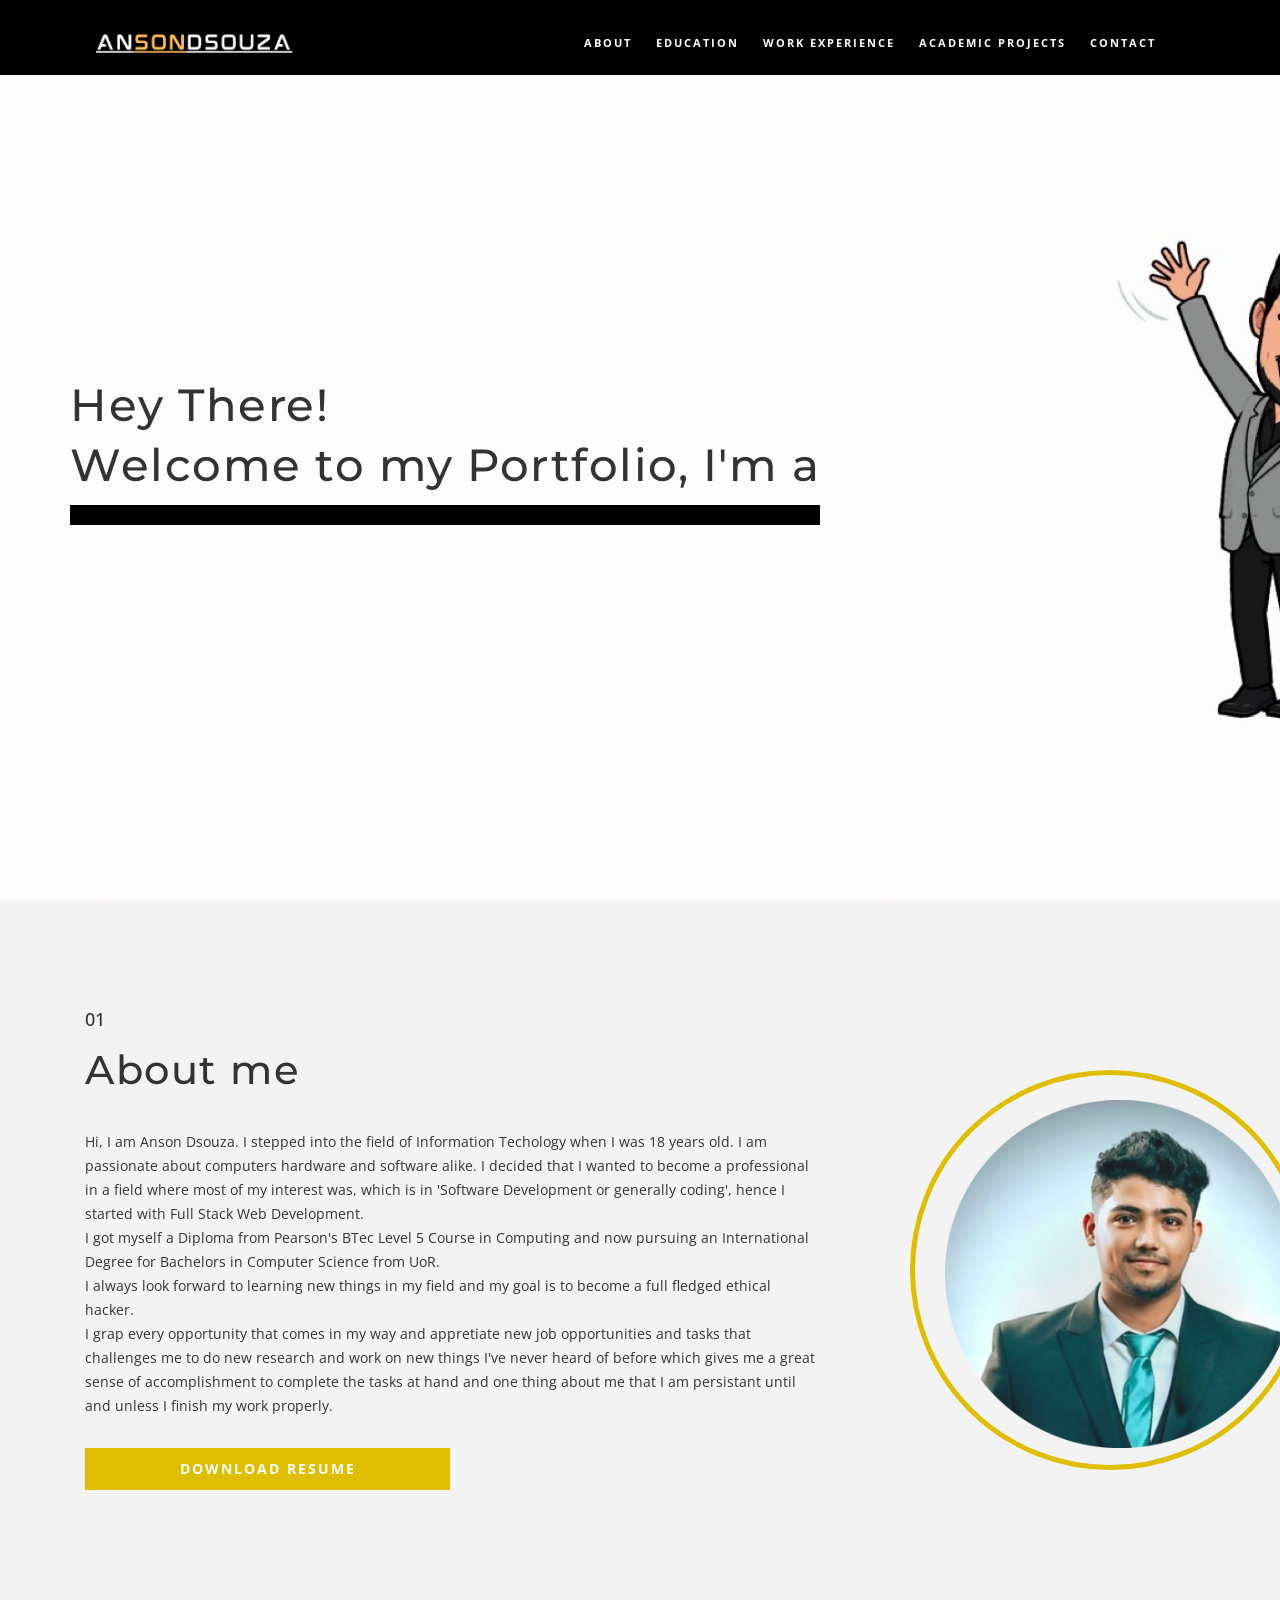
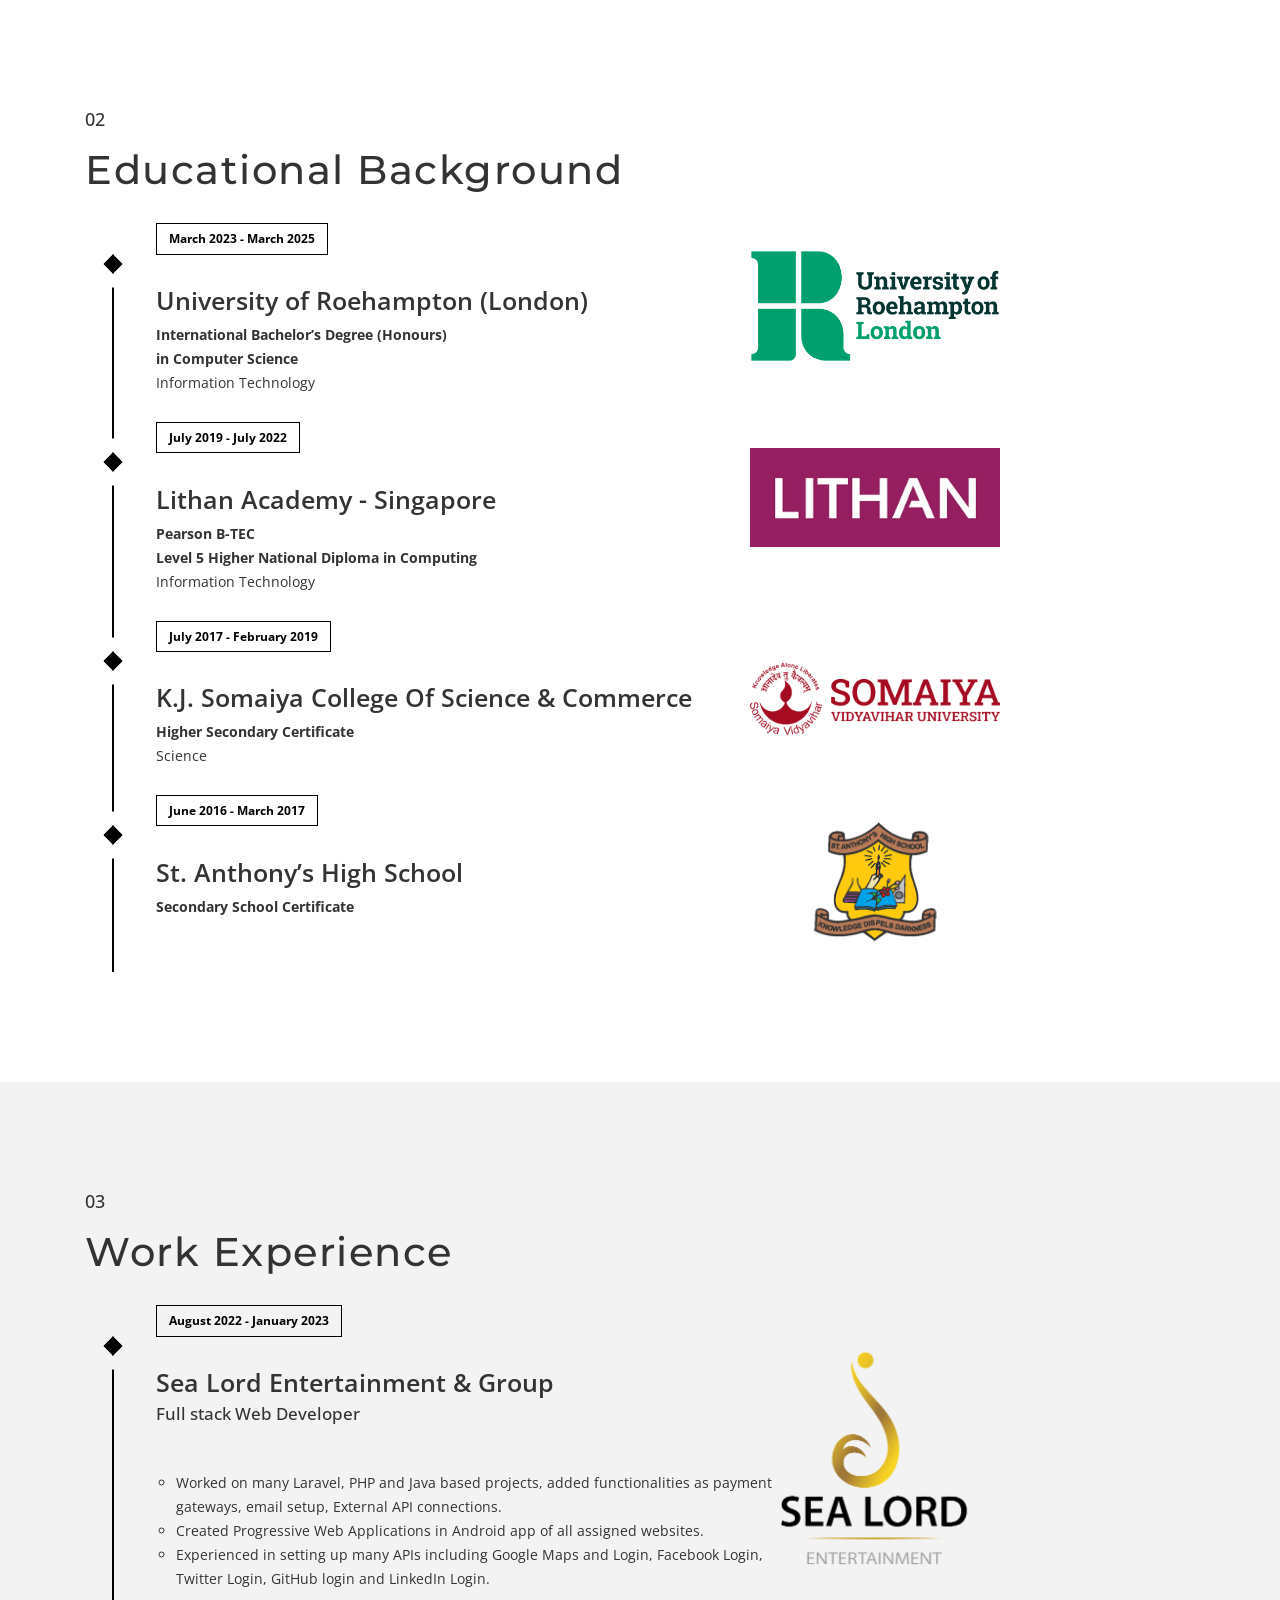
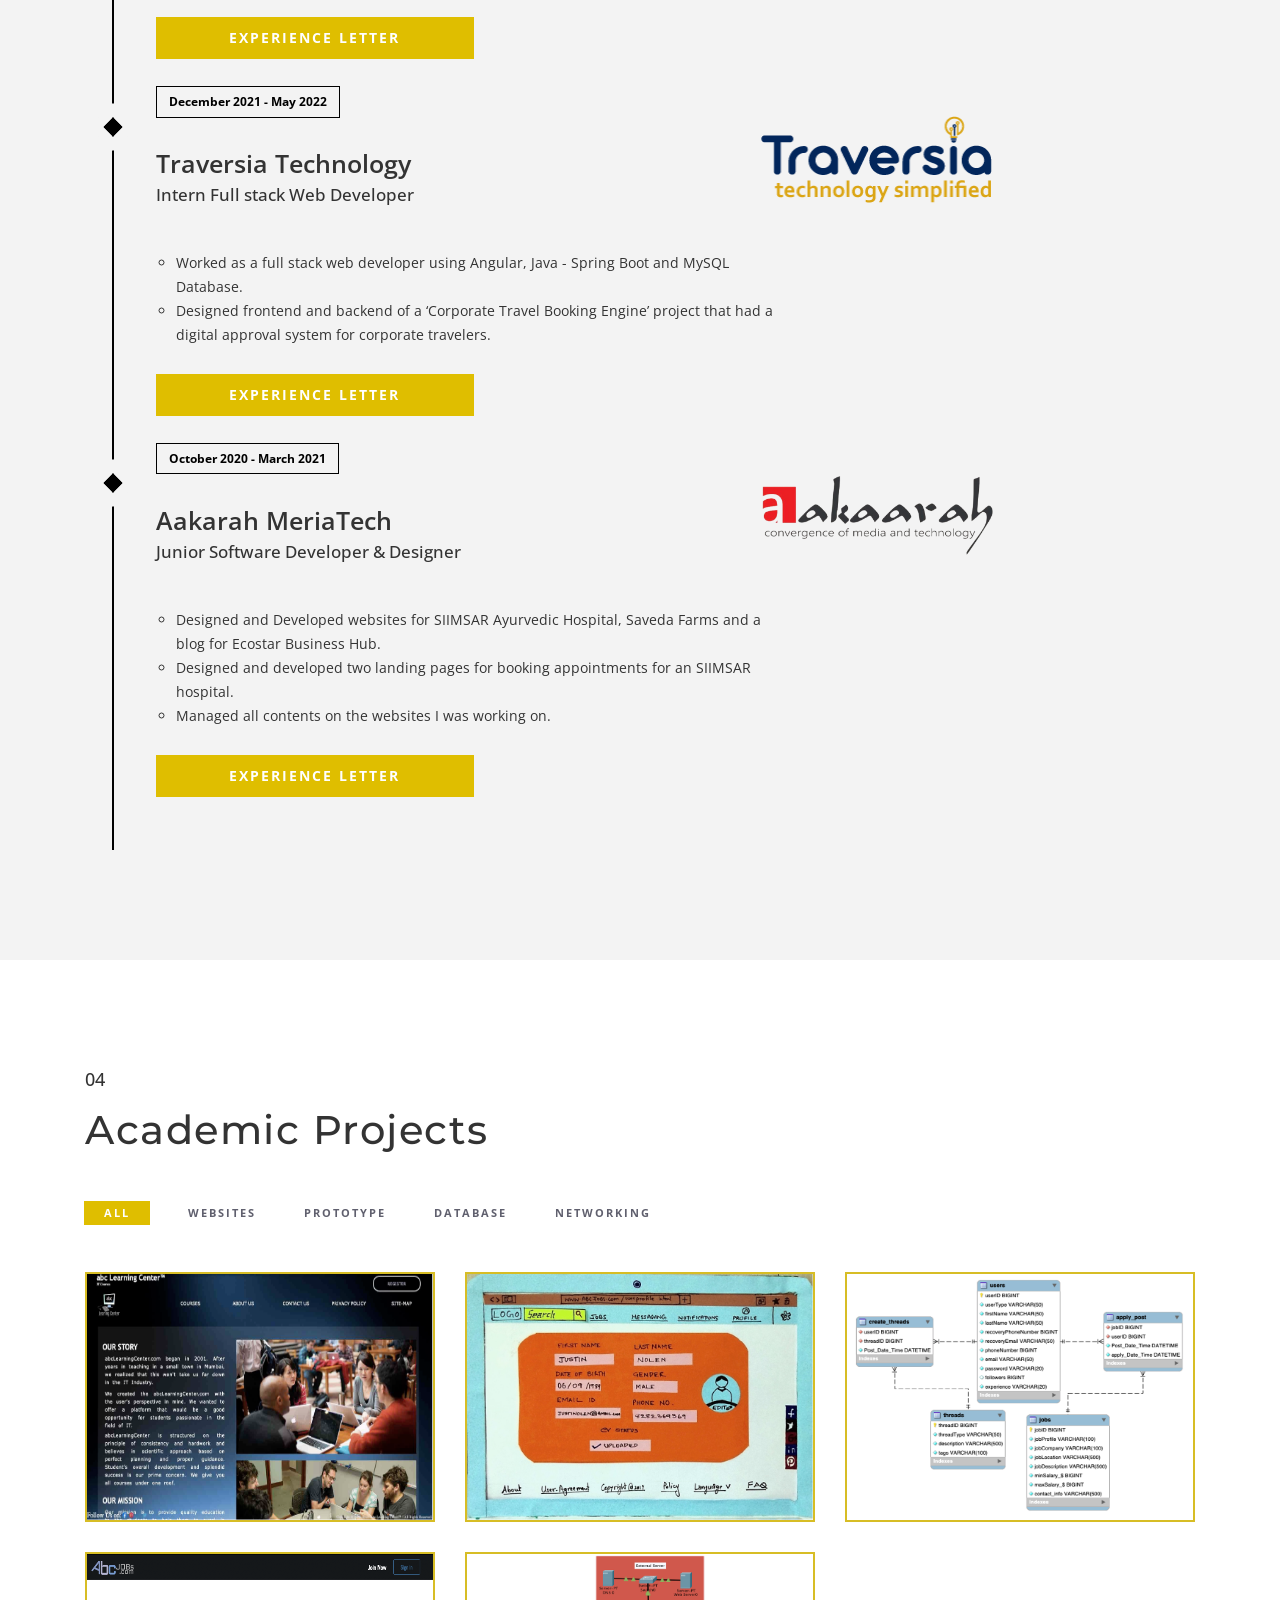
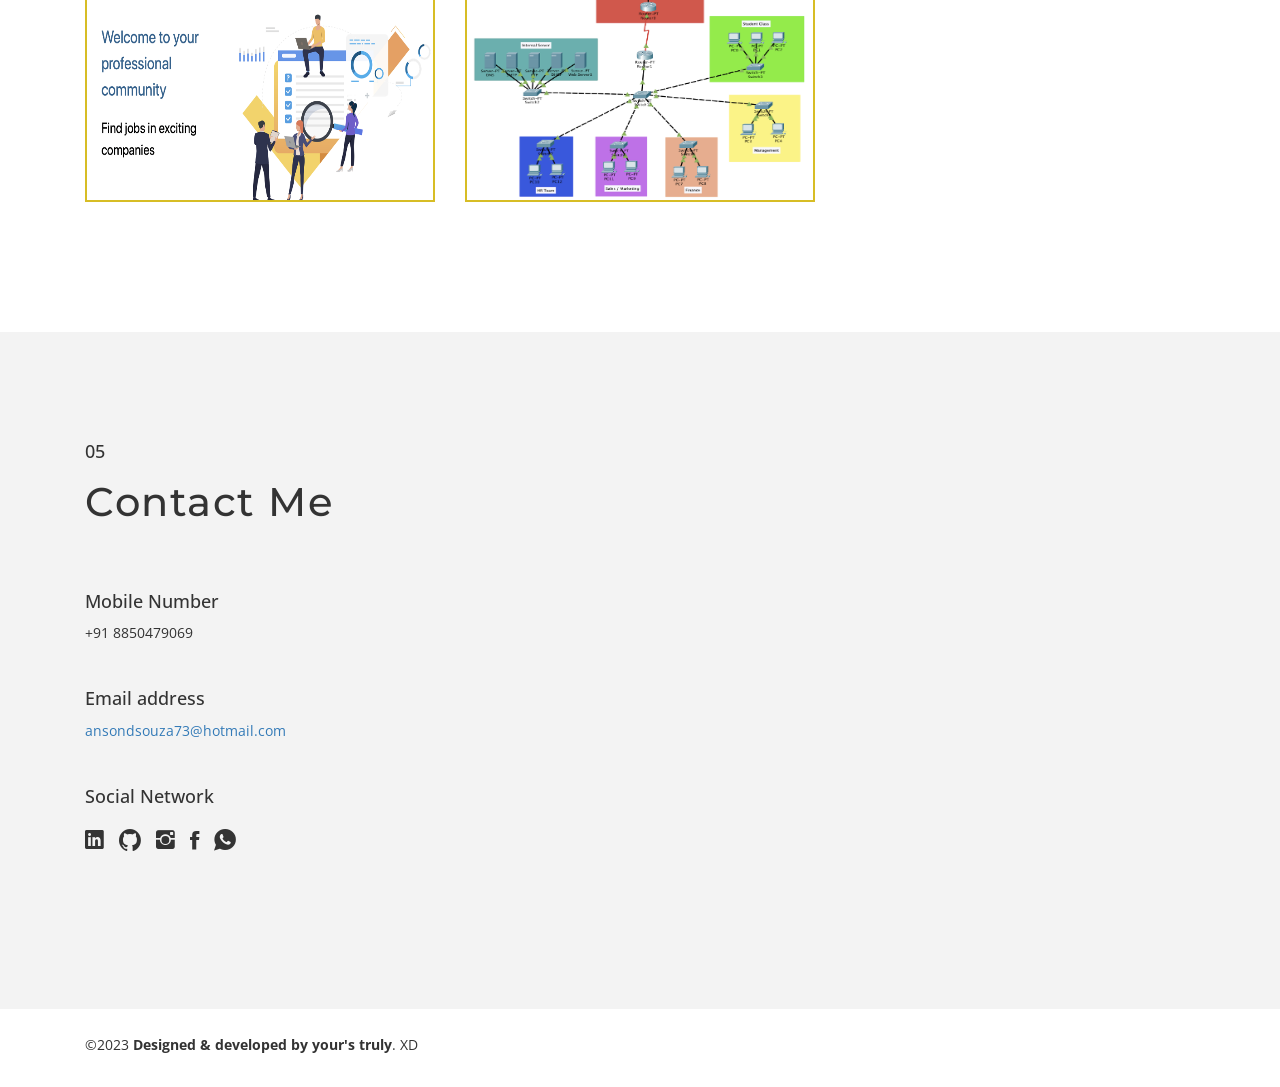
==== commit 31730d28: "changes in UI and content" ====
--- a/index.html
+++ b/index.html
@@ -2,36 +2,34 @@
 <html lang="en">
 
 <head>
-    <meta charset="utf-8">
-    <meta http-equiv="X-UA-Compatible" content="IE=edge">
-    <meta name="viewport" content="width=device-width, initial-scale=1">
+    <meta charset="utf-8" />
+    <meta http-equiv="X-UA-Compatible" content="IE=edge" />
+    <meta name="viewport" content="width=device-width, initial-scale=1" />
     <title>Anson Dsouza - Portfolio</title>
-    <link rel="icon" href="img/favicon.ico" type="image/x-icon">
+    <link rel="icon" href="img/Home/favicon.ico" type="image/x-icon" />
     <!-- Bootstrap -->
-    <link href="css/bootstrap.min.css" rel="stylesheet">
-    <link href="ionicons/css/ionicons.min.css" rel="stylesheet">
-    <link href="css/animate.min.css" rel="stylesheet">
-    <link href="css/aos.css" rel="stylesheet">
+    <link href="css/bootstrap.min.css" rel="stylesheet" />
+    <link href="ionicons/css/ionicons.min.css" rel="stylesheet" />
+    <link href="css/animate.min.css" rel="stylesheet" />
+    <link href="css/aos.css" rel="stylesheet" />
     <!-- main style -->
-    <link href="css/style.css" rel="stylesheet">
-    <link href="css/reponsive.css" rel="stylesheet">
+    <link href="css/style.css" rel="stylesheet" />
+    <link href="css/reponsive.css" rel="stylesheet" />
     <!-- HTML5 shim and Respond.js for IE8 support of HTML5 elements and media queries -->
     <!-- WARNING: Respond.js doesn't work if you view the page via file:// -->
     <!--[if lt IE 9]>
-      <script src="https://oss.maxcdn.com/html5shiv/3.7.3/html5shiv.min.js"></script>
-      <script src="https://oss.maxcdn.com/respond/1.4.2/respond.min.js"></script>
+    <script src="https://oss.maxcdn.com/html5shiv/3.7.3/html5shiv.min.js"></script>
+    <script src="https://oss.maxcdn.com/respond/1.4.2/respond.min.js"></script>
     <![endif]-->
 </head>
 
 <body>
-
     <!-- Preloader -->
     <div id="preloader">
+        <div id="gif"></div>
         <div id="status">
-
             <div class="preloader" aria-busy="true" aria-label="Loading, please wait." role="progressbar">
             </div>
-
         </div>
     </div>
     <!-- ./Preloader -->
@@ -39,7 +37,7 @@
     <!-- header -->
     <header class="navbar-fixed-top">
         <nav>
-            <a href="#"><img src="img/logo.png" class="logo"></a>
+            <a href="#"><img src="img/Home/logo-dark.png" class="logo" /></a>
             <ul class="menu">
                 <li><a href="#about">About</a></li>
                 <li><a href="#education">education</a></li>
@@ -56,8 +54,8 @@
         <div class="container">
             <div class="disply-table">
                 <div class="table-cell" data-aos="fade-up" data-aos-delay="0">
-                    <h1 style="margin-top: 20px;">Hello, glad to see you here ;)</h1>
-                    <h1>I'm <strong>Anson</strong> and I'm a</h1>
+                    <h1 style="margin-top: 20px">Hey There!</h1>
+                    <h1>Welcome to my Portfolio, I'm a</h1>
                     <h2><span></span></h2>
                 </div>
             </div>
@@ -68,36 +66,42 @@
     <!-- about -->
     <div class="section" id="about">
         <div class="container">
-            <div class="col-md-6" data-aos="fade-up">
+            <div class="col-md-8" data-aos="fade-up">
                 <h4>01</h4>
                 <h1 class="size-50">About me</h1>
                 <div class="h-20"></div>
                 <p></p>
-                <p> Hi, I am Anson Dsouza. I stepped into the field of Information Techology when I was 18 years old. I
-                    am passionate about computers hardware and software alike. I decided that I wanted to become a
-                    professional in a field where most of my interest was, which is in 'Software Development or
-                    generally coding', hence I started with Full Stack Web Development.
-                    <br>
-                    I got myself a Diploma from Pearson's BTec Level 5 Course in Computing and now pursuing an
-                    International Degree for Bachelors in Computer Science from UoR.
-                    <br>
-                    I always look forward to learning new things in my field and my goal is to become a full fledged
-                    ethical hacker.
-                    <br>
-                    I grap every opportunity that comes in my way and appretiate new job opportunities and tasks
-                    that challenges me to do new research and work on new things I've never heard of before which gives
-                    me a great sense of accomplishment to complete the tasks at hand and one thing about me that I am
-                    persistant until and unless I finish my work properly.
+                <p>
+                    Hi, I am Anson Dsouza. I stepped into the field of Information
+                    Techology when I was 18 years old. I am passionate about computers
+                    hardware and software alike. I decided that I wanted to become a
+                    professional in a field where most of my interest was, which is in
+                    'Software Development or generally coding', hence I started with
+                    Full Stack Web Development.
+                    <br />
+                    I got myself a Diploma from Pearson's BTec Level 5 Course in
+                    Computing and now pursuing an International Degree for Bachelors in
+                    Computer Science from UoR.
+                    <br />
+                    I always look forward to learning new things in my field and my goal
+                    is to become a full fledged ethical hacker.
+                    <br />
+                    I grap every opportunity that comes in my way and appretiate new job
+                    opportunities and tasks that challenges me to do new research and
+                    work on new things I've never heard of before which gives me a great
+                    sense of accomplishment to complete the tasks at hand and one thing
+                    about me that I am persistant until and unless I finish my work
+                    properly.
                 </p>
                 <div class="h-20"></div>
-                <p><a role="button" id="resume" class="btn btn-glance" href="Resume/AnsonD_Resume_2023.pdf"
-                        download="AnsonDsouza_Resume-2023">Download
-                        Resume</a></p>
-            </div>
-            <div class="h-20"></div>
-            <div class="col-md-6 col-sm-12 about-img-div">
+                <p>
+                    <a role="button" id="resume" class="btn btn-glance" href="Resume/anson-resume.pdf"
+                        download="Anson-Resume-2023" target="_blank">Download Resume</a>
+                </p>
+            </div>
+            <div class="col-md-4 col-sm-12 about-img-div">
                 <div class="about-border" data-aos="fade-up" data-aos-delay=".5"></div>
-                <img src="img/about_image.jpg" width="250" class="img-responsive-1" alt="" position="centre"
+                <img src="img/Home/photo.png" width="250" class="img-responsive-1" alt="" position="centre"
                     data-aos="fade-right" data-aos-delay="0" />
             </div>
         </div>
@@ -116,12 +120,15 @@
                 <ul class="timeline">
                     <div class="row">
                         <li class="timeline-event" data-aos="fade-up">
-                            <div class="col-md-7 col-sm-10" style="left: 15px;">
+                            <div class="col-md-7 col-sm-10 left-15">
                                 <label class="timeline-event-icon"></label>
                                 <div class="timeline-event-copy">
-                                    <p class="timeline-event-thumbnail">March 2023 - March 2025</p>
-                                    <h3>University of Roehampton London</h3>
-                                    <p><strong>International Bachelor’s Degree (Honours)<br />
+                                    <p class="timeline-event-thumbnail">
+                                        March 2023 - March 2025
+                                    </p>
+                                    <h3>University of Roehampton (London)</h3>
+                                    <p>
+                                        <strong>International Bachelor’s Degree (Honours)<br />
                                             in Computer Science</strong>
                                         <br />Information Technology
                                     </p>
@@ -135,13 +142,17 @@
                     </div>
                     <div class="row">
                         <li class="timeline-event" data-aos="fade-up">
-                            <div class="col-md-7" style="left: 15px;">
+                            <div class="col-md-7 col-sm-12 left-15">
                                 <label class="timeline-event-icon"></label>
                                 <div class="timeline-event-copy">
-                                    <p class="timeline-event-thumbnail">July 2019 - July 2022</p>
+                                    <p class="timeline-event-thumbnail">
+                                        July 2019 - July 2022
+                                    </p>
                                     <h3>Lithan Academy - Singapore</h3>
-                                    <p><strong>Pearson B-TEC <br />
-                                            Level 5 Higher National Diploma in Computing</strong>
+                                    <p>
+                                        <strong>Pearson B-TEC <br />
+                                            Level 5 Higher National Diploma in Computing
+                                        </strong>
                                         <br />Information Technology
                                     </p>
                                 </div>
@@ -154,12 +165,15 @@
                     </div>
                     <div class="row">
                         <li class="timeline-event" data-aos="fade-up" data-aos-delay=".2">
-                            <div class="col-md-7 col-sm-5" style="left: 15px;">
+                            <div class="col-md-7 col-sm-5 left-15">
                                 <label class="timeline-event-icon"></label>
                                 <div class="timeline-event-copy">
-                                    <p class="timeline-event-thumbnail">July 2017 - February 2019</p>
+                                    <p class="timeline-event-thumbnail">
+                                        July 2017 - February 2019
+                                    </p>
                                     <h3>K.J. Somaiya College Of Science & Commerce</h3>
-                                    <p><strong>Maharashrta Board of Higher Secondary Education</strong>
+                                    <p>
+                                        <strong>Higher Secondary Certificate</strong>
                                         <br />Science
                                     </p>
                                 </div>
@@ -172,12 +186,12 @@
                     </div>
                     <div class="row">
                         <li class="timeline-event" data-aos="fade-up" data-aos-delay=".4">
-                            <div class="col-md-7" style="left: 15px;">
+                            <div class="col-md-7 left-15">
                                 <label class="timeline-event-icon"></label>
                                 <div class="timeline-event-copy">
-                                    <p class="timeline-event-thumbnail">March 2017</p>
+                                    <p class="timeline-event-thumbnail">June 2016 - March 2017</p>
                                     <h3>St. Anthony’s High School</h3>
-                                    <p><strong>Maharashrta State Board</strong></p>
+                                    <p><strong>Secondary School Certificate</strong></p>
                                 </div>
                             </div>
                             <div class="col-md-5">
@@ -191,7 +205,6 @@
         </div>
     </div>
     <!-- ./education -->
-
 
     <!-- experience  -->
     <div class="section" id="experience">
@@ -205,34 +218,40 @@
                 <ul class="timeline">
                     <div class="row">
                         <li class="timeline-event" data-aos="fade-up" data-aos-delay=".4">
-                            <div class="col-md-7" style="left: 15px;">
+                            <div class="col-md-7 left-15">
                                 <label class="timeline-event-icon-2"></label>
                                 <div class="timeline-event-copy">
-                                    <p class="timeline-event-thumbnail">August 2022 - January 2023</p>
+                                    <p class="timeline-event-thumbnail">
+                                        August 2022 - January 2023
+                                    </p>
                                     <h3>Sea Lord Entertainment & Group</h3>
                                     <h4>Full stack Web Developer</h4>
-                                    <p><strong>
-                                            <ul style="margin-left: -20px">
-                                                <li>
-                                                    Worked on many Laravel, PHP and Java based projects, added
-                                                    functionalities as payment gateways, email setup, External API
-                                                    connections.
-                                                </li>
-                                                <li>
-                                                    Created Progressive Web Applications in Android app of all assigned
-                                                    websites.
-                                                </li>
-                                                <li>
-                                                    Experienced in setting up many APIs including Google Maps and Login,
-                                                    Facebook Login, Twitter Login, GitHub login and LinkedIn Login.
-                                                </li>
-                                            </ul>
-                                        </strong></p>
-                                        <p><a role="button" id="resume" class="btn btn-glance" href="Exp/sealord.pdf"
-                                            download="SealordEntertainment-ExperienceCertificate">Experience Letter</a></p>
+                                    <p>
+                                        <ul style="margin-left: -20px">
+                                            <li>
+                                                Worked on many Laravel, PHP and Java based projects,
+                                                added functionalities as payment gateways, email
+                                                setup, External API connections.
+                                            </li>
+                                            <li>
+                                                Created Progressive Web Applications in Android app
+                                                of all assigned websites.
+                                            </li>
+                                            <li>
+                                                Experienced in setting up many APIs including Google
+                                                Maps and Login, Facebook Login, Twitter Login,
+                                                GitHub login and LinkedIn Login.
+                                            </li>
+                                        </ul>
+                                    </p>
+                                    <p>
+                                        <a role="button" id="resume" class="btn btn-glance" href="Exp/sealord.pdf"
+                                            download="SealordEntertainment-ExperienceCertificate"
+                                            target="_blank">Experience Letter</a>
+                                    </p>
                                 </div>
                             </div>
-                            <div class="col-md-5" style="left: 100px;">
+                            <div class="col-md-5">
                                 <img src="img/Work/sealord.png" class="img-responsive-2" alt="" data-aos="fade-right"
                                     data-aos-delay="0" />
                             </div>
@@ -240,29 +259,35 @@
                     </div>
                     <div class="row">
                         <li class="timeline-event" data-aos="fade-up" data-aos-delay=".4">
-                            <div class="col-md-7" style="left: 15px;">
+                            <div class="col-md-7 left-15">
                                 <label class="timeline-event-icon-2"></label>
                                 <div class="timeline-event-copy">
-                                    <p class="timeline-event-thumbnail">December 2021 - May 2022</p>
+                                    <p class="timeline-event-thumbnail">
+                                        December 2021 - May 2022
+                                    </p>
                                     <h3>Traversia Technology</h3>
                                     <h4>Intern Full stack Web Developer</h4>
-                                    <p><strong>
-                                            <ul style="margin-left: -20px">
-                                                <li>
-                                                    Worked as a full stack web developer using Angular, Java - Spring
-                                                    Boot and MySQL Database.
-                                                </li>
-                                                <li>
-                                                    Designed frontend and backend of a ‘Corporate Travel Booking Engine’
-                                                    project that had a digital approval system for corporate travelers.
-                                                </li>
-                                            </ul>
-                                        </strong></p>
-                                        <p><a role="button" id="resume" class="btn btn-glance" href="Exp/traversia.pdf"
-                                            download="TraversiaTechnology-ExperienceCertificate">Experience Letter</a></p>
+                                    <p>
+                                        <ul style="margin-left: -20px">
+                                            <li>
+                                                Worked as a full stack web developer using Angular,
+                                                Java - Spring Boot and MySQL Database.
+                                            </li>
+                                            <li>
+                                                Designed frontend and backend of a ‘Corporate Travel
+                                                Booking Engine’ project that had a digital approval
+                                                system for corporate travelers.
+                                            </li>
+                                        </ul>
+                                    </p>
+                                    <p>
+                                        <a role="button" id="resume" class="btn btn-glance" href="Exp/traversia.pdf"
+                                            download="TraversiaTechnology-ExperienceCertificate"
+                                            target="_blank">Experience Letter</a>
+                                    </p>
                                 </div>
                             </div>
-                            <div class="col-md-5" style="left: 100px;">
+                            <div class="col-md-5">
                                 <img src="img/Work/traversia.png" class="img-responsive-2" alt="" data-aos="fade-right"
                                     data-aos-delay="0" />
                             </div>
@@ -270,32 +295,39 @@
                     </div>
                     <div class="row">
                         <li class="timeline-event" data-aos="fade-up" data-aos-delay=".4">
-                            <div class="col-md-7" style="left: 15px;">
+                            <div class="col-md-7 left-15">
                                 <label class="timeline-event-icon-2"></label>
                                 <div class="timeline-event-copy">
-                                    <p class="timeline-event-thumbnail">October 2020 - March 2021</p>
+                                    <p class="timeline-event-thumbnail">
+                                        October 2020 - March 2021
+                                    </p>
                                     <h3>Aakarah MeriaTech</h3>
                                     <h4>Junior Software Developer & Designer</h4>
-                                    <p><strong>
-                                            <ul style="margin-left: -20px">
-                                                <li>
-                                                    Designed and Developed websites for SIIMSAR Ayurvedic Hospital,
-                                                    Saveda Farms and a blog for Ecostar Business Hub.
-                                                </li>
-                                                <li>
-                                                    Designed and developed two landing pages for booking appointments
-                                                    for an SIIMSAR hospital.
-                                                </li>
-                                                <li>
-                                                    Managed all contents on the websites I was working on.
-                                                </li>
-                                            </ul>
-                                        </strong></p>
-                                        <p><a role="button" id="resume" class="btn btn-glance" href="Exp/akaarah.pdf"
-                                            download="Akaarah-ExperienceCertificate">Experience Letter</a></p>
+                                    <p>
+                                        <ul style="margin-left: -20px">
+                                            <li>
+                                                Designed and Developed websites for SIIMSAR
+                                                Ayurvedic Hospital, Saveda Farms and a blog for
+                                                Ecostar Business Hub.
+                                            </li>
+                                            <li>
+                                                Designed and developed two landing pages for booking
+                                                appointments for an SIIMSAR hospital.
+                                            </li>
+                                            <li>
+                                                Managed all contents on the websites I was working
+                                                on.
+                                            </li>
+                                        </ul>
+                                    </p>
+                                    <p>
+                                        <a role="button" id="resume" class="btn btn-glance" href="Exp/akaarah.pdf"
+                                            download="Akaarah-ExperienceCertificate" target="_blank">Experience
+                                            Letter</a>
+                                    </p>
                                 </div>
                             </div>
-                            <div class="col-md-5" style="left: 100px;">
+                            <div class="col-md-5">
                                 <img src="img/Work/akaarah.png" class="img-responsive-2" alt="" data-aos="fade-right"
                                     data-aos-delay="0" />
                             </div>
@@ -306,7 +338,6 @@
         </div>
     </div>
     <!-- ./experience -->
-
 
     <!-- projects -->
     <div class="section" id="projects">
@@ -338,8 +369,8 @@
                         <div class="no-padding portfolio_container clearfix" data-aos="fade-up">
                             <!-- single work -->
                             <div class="col-md-4 col-sm-6 website">
-                                <a id="demo01" href="#animatedModal" class="portfolio_item"> <img
-                                        src="img/project1/p6.png" alt="image" />
+                                <a id="demo01" href="#animatedModal" class="portfolio_item">
+                                    <img src="img/project1/p6.png" alt="image" />
                                     <div class="portfolio_item_hover">
                                         <div class="portfolio-border clearfix">
                                             <div class="item_info">
@@ -353,8 +384,8 @@
 
                             <!-- single work -->
                             <div class="col-md-4 col-sm-6 prototype">
-                                <a id="demo02" href="#animatedModal2" class="portfolio_item"> <img
-                                        src="img/project2/p5.png" alt="image" />
+                                <a id="demo02" href="#animatedModal2" class="portfolio_item">
+                                    <img src="img/project2/p5.png" alt="image" />
                                     <div class="portfolio_item_hover">
                                         <div class="portfolio-border clearfix">
                                             <div class="item_info">
@@ -368,8 +399,8 @@
 
                             <!-- single work -->
                             <div class="col-md-4 col-sm-6 database">
-                                <a id="demo03" href="#animatedModal3" class="portfolio_item"> <img
-                                        src="img/project3/p5.png" alt="image" />
+                                <a id="demo03" href="#animatedModal3" class="portfolio_item">
+                                    <img src="img/project3/p5.png" alt="image" />
                                     <div class="portfolio_item_hover">
                                         <div class="portfolio-border clearfix">
                                             <div class="item_info">
@@ -383,8 +414,8 @@
 
                             <!-- single work -->
                             <div class="col-md-4 col-sm-6 website">
-                                <a id="demo04" href="#animatedModal4" class="portfolio_item"> <img
-                                        src="img/project4/p1.png" alt="image" />
+                                <a id="demo04" href="#animatedModal4" class="portfolio_item">
+                                    <img src="img/project4/p1.png" alt="image" />
                                     <div class="portfolio_item_hover">
                                         <div class="portfolio-border clearfix">
                                             <div class="item_info">
@@ -398,19 +429,19 @@
 
                             <!-- single work -->
                             <div class="col-md-4 col-sm-6 network">
-                                <a id="demo05" href="#animatedModal5" class="portfolio_item"> <img
-                                        src="img/project5/p2.png" alt="image" />
+                                <a id="demo05" href="#animatedModal5" class="portfolio_item">
+                                    <img src="img/project5/p2.png" alt="image" />
                                     <div class="portfolio_item_hover">
                                         <div class="portfolio-border clearfix">
                                             <div class="item_info">
-                                                <title>Network Infrastructure</title> <em>Networking</em>
+                                                <title>Network Infrastructure</title>
+                                                <em>Networking</em>
                                             </div>
                                         </div>
                                     </div>
                                 </a>
                             </div>
                             <!-- end single work -->
-
                         </div>
                         <!-- end portfolio_container -->
                     </div>
@@ -422,7 +453,6 @@
         </div>
     </div>
     <!-- ./projects -->
-
 
     <!-- contact -->
     <div class="section" id="contact">
@@ -433,23 +463,34 @@
                 <div class="h-50"></div>
             </div>
             <div class="col-md-4" data-aos="fade-up">
-
-
-                <h4> Mobile Number</h4>
-                <p>+91 8850479069</p><br />
+                <h4>Mobile Number</h4>
+                <p>+91 8850479069</p>
+                <br />
                 <h4>Email address</h4>
                 <a href="mailto:ansondsouza73@hotmail.com">
-                    <p>ansondsouza73@hotmail.com </p>
+                    <p>ansondsouza73@hotmail.com</p>
                 </a><br />
                 <h4>Social Network</h4>
 
                 <ul class="social">
-                    <li><a href="https://www.linkedin.com/in/anson-dsouza-a1326b188/"><i
-                                class="ion-social-linkedin"></i></a></li>
-                    <li><a href="https://github.com/ansondsouzaa"><i class="ion-social-github"></i></a></li>
-                    <li><a href="https://instagram.com/ansond_07"><i class="ion-social-instagram"></i></a></li>
-                    <li><a href="https://www.facebook.com/BadBlood075/"><i class="ion-social-facebook"></i></a></li>
-                    <li><a href="https://wa.me/918850479069/"><i class="ion-social-whatsapp"></i></a></li>
+                    <li>
+                        <a href="https://www.linkedin.com/in/ansondza/" target="_blank"><i
+                                class="ion-social-linkedin"></i></a>
+                    </li>
+                    <li>
+                        <a href="https://github.com/ansondsouzaa" target="_blank"><i class="ion-social-github"></i></a>
+                    </li>
+                    <li>
+                        <a href="https://instagram.com/ansond_07" target="_blank"><i
+                                class="ion-social-instagram"></i></a>
+                    </li>
+                    <li>
+                        <a href="https://www.facebook.com/BadBlood075/" target="_blank"><i
+                                class="ion-social-facebook"></i></a>
+                    </li>
+                    <li>
+                        <a href="https://wa.me/918850479069/" target="_blank"><i class="ion-social-whatsapp"></i></a>
+                    </li>
                 </ul>
                 <div class="clearfix"></div>
                 <div class="h-50"></div>
@@ -458,44 +499,48 @@
             <div class="col-md-8" data-aos="fade-up">
                 <iframe
                     src="https://www.google.com/maps/embed?pb=!1m18!1m12!1m3!1d15080.731029834225!2d72.87690368179209!3d19.09963679318832!2m3!1f0!2f0!3f0!3m2!1i1024!2i768!4f13.1!3m3!1m2!1s0x3be7c8773cb2f051%3A0x40576ac944236b34!2sSaki%20Naka%2C%20Mumbai%2C%20Maharashtra!5e0!3m2!1sen!2sin!4v1632476666589!5m2!1sen!2sin"
-                    width="100%" height="320" style="border:0;" allowfullscreen="" loading="lazy"></iframe>
-            </div>
-
+                    width="100%" height="320" style="border: 0" allowfullscreen="" loading="lazy"></iframe>
+            </div>
         </div>
     </div>
     <!-- ./contact -->
 
     <!-- ./footer -->
-
 
     <div class="container">
         <div class="col-md-12">
-            <hr><br>
-            <p>Developed in a single day by <strong>Anson Dsouza</strong></p>
-            <div class="h-50"></div>
-        </div>
-    </div>
-
+            <br />
+            <p>©2023 <strong>Designed & developed by your's truly</strong>. XD</p>
+            <div class="h-20"></div>
+        </div>
+    </div>
 
     <!-- ./footer -->
 
     <!--DEMO01-->
     <div id="animatedModal" class="popup-modal">
         <!--THIS IS IMPORTANT! to close the modal, the class name has to match the name given on the ID -->
-        <div id="btn-close-modal" class="close-animatedModal close-popup-modal"> <i class="ion-close-round"></i> </div>
+        <div id="btn-close-modal" class="close-animatedModal close-popup-modal">
+            <i class="ion-close-round"></i>
+        </div>
         <div class="clearfix"></div>
-        <div class="modal-content" style="background-color: rgba(216, 216, 216, 0.356);">
+        <div class="modal-content" style="background-color: rgba(216, 216, 216, 0.356)">
             <div class="container">
                 <div class="portfolio-padding">
-                    <div class="col-md-12" style="text-align: center;">
+                    <div class="col-md-12" style="text-align: center">
                         <div class="dashed">
                             <h3>ABC Learning Centre</h3>
                         </div>
-                        <h6>Single page application</h6><br>
-                        <h5>ABC Learning Centre is a Single Page Application website developed using HTML, JavaScript,
-                            CSS, jQuery & Ajax. This websites is for an IT Training Institute which provdies IT courses.
-                            The website's purpose is to show courses and a schedule for each respective course to their
-                            students.</h5><br><br>
+                        <h6>Single page application</h6>
+                        <br />
+                        <h5>
+                            ABC Learning Centre is a Single Page Application website
+                            developed using HTML, JavaScript, CSS, jQuery & Ajax. This
+                            websites is for an IT Training Institute which provdies IT
+                            courses. The website's purpose is to show courses and a schedule
+                            for each respective course to their students.
+                        </h5>
+                        <br /><br />
                         <div class="row">
                             <div class="col-md-6">
                                 <img src="img/project1/p1.png" class="project-img" width="500px" height="320px" />
@@ -521,9 +566,8 @@
                             <div class="col-md-6">
                                 <img src="img/project1/p6.png" class="project-img" width="500px" height="320px" />
                                 <div class="h-50"></div>
-                                <hr>
+                                <hr />
                                 <div class="h-50"></div>
-
                             </div>
                         </div>
                     </div>
@@ -535,21 +579,28 @@
     <!--DEMO02-->
     <div id="animatedModal2" class="popup-modal">
         <!--THIS IS IMPORTANT! to close the modal, the class name has to match the name given on the ID -->
-        <div id="btn-close-modal" class="close-animatedModal2 close-popup-modal"> <i class="ion-close-round"></i> </div>
+        <div id="btn-close-modal" class="close-animatedModal2 close-popup-modal">
+            <i class="ion-close-round"></i>
+        </div>
         <div class="clearfix"></div>
-        <div class="modal-content" style="background-color: rgba(216, 216, 216, 0.356);">
+        <div class="modal-content" style="background-color: rgba(216, 216, 216, 0.356)">
             <div class="container">
                 <div class="portfolio-padding">
-                    <div class="col-md-12" style="text-align: center;">
+                    <div class="col-md-12" style="text-align: center">
                         <div class="dashed">
                             <h3>ABC Jobs Portal</h3>
                         </div>
-                        <h6>Prototyping</h6><br>
-                        <h5>This project is about creating a prototype for the 'to be made website application' of ABC
-                            Job Portal. The process of prototyping starts from writing Ideas, creating a story board,
-                            personas, selecting personas that maybe the potential users of the final Job Portal. Paper
-                            prototypes are made and then the final prototype is developed using the <u>AXURE RP</u>
-                            Software.</h5><br><br>
+                        <h6>Prototyping</h6>
+                        <br />
+                        <h5>
+                            This project is about creating a prototype for the 'to be made
+                            website application' of ABC Job Portal. The process of
+                            prototyping starts from writing Ideas, creating a story board,
+                            personas, selecting personas that maybe the potential users of
+                            the final Job Portal. Paper prototypes are made and then the
+                            final prototype is developed using the <u>AXURE RP</u> Software.
+                        </h5>
+                        <br /><br />
                         <div class="row">
                             <div class="col-md-6">
                                 <img src="img/project2/p3.png" class="project-img" width="500px" height="500px" />
@@ -588,23 +639,30 @@
     <!--DEMO03-->
     <div id="animatedModal3" class="popup-modal">
         <!--THIS IS IMPORTANT! to close the modal, the class name has to match the name given on the ID -->
-        <div id="btn-close-modal" class="close-animatedModal3 close-popup-modal"> <i class="ion-close-round"></i> </div>
+        <div id="btn-close-modal" class="close-animatedModal3 close-popup-modal">
+            <i class="ion-close-round"></i>
+        </div>
         <div class="clearfix"></div>
-        <div class="modal-content" style="background-color: rgba(216, 216, 216, 0.356);">
+        <div class="modal-content" style="background-color: rgba(216, 216, 216, 0.356)">
             <div class="container">
                 <div class="portfolio-padding">
-                    <div class="col-md-12" style="text-align: center;">
+                    <div class="col-md-12" style="text-align: center">
                         <div class="dashed">
                             <h3>ABC Jobs Portal</h3>
                         </div>
-                        <h6>Database design and development</h6><br>
-                        <h5>This project is about designing and developing suitable database for the 'to be made website
-                            application' of ABC Jobs Portal. The process starts with creating a logical design using a
-                            tool called <u>ERD Plus</u>, this design is made for identifying entities and their
-                            attriutes . Next in line comes process like creating Logical Schema, Data flow diagram or
-                            DFD followed by a flowchart and lastly comes a Physical Schema which is created by using
-                            <u>MySQL Workbench</u>.
-                        </h5><br><br>
+                        <h6>Database design and development</h6>
+                        <br />
+                        <h5>
+                            This project is about designing and developing suitable database
+                            for the 'to be made website application' of ABC Jobs Portal. The
+                            process starts with creating a logical design using a tool
+                            called <u>ERD Plus</u>, this design is made for identifying
+                            entities and their attriutes . Next in line comes process like
+                            creating Logical Schema, Data flow diagram or DFD followed by a
+                            flowchart and lastly comes a Physical Schema which is created by
+                            using <u>MySQL Workbench</u>.
+                        </h5>
+                        <br /><br />
                         <div class="row">
                             <div class="col-md-6">
                                 <img src="img/project3/p1.png" class="project-img" width="550px" height="320px" />
@@ -635,26 +693,32 @@
         </div>
     </div>
 
-
     <!--DEMO04-->
     <div id="animatedModal4" class="popup-modal">
         <!--THIS IS IMPORTANT! to close the modal, the class name has to match the name given on the ID -->
-        <div id="btn-close-modal" class="close-animatedModal4 close-popup-modal"> <i class="ion-close-round"></i> </div>
+        <div id="btn-close-modal" class="close-animatedModal4 close-popup-modal">
+            <i class="ion-close-round"></i>
+        </div>
         <div class="clearfix"></div>
-        <div class="modal-content" style="background-color: rgba(216, 216, 216, 0.356);">
+        <div class="modal-content" style="background-color: rgba(216, 216, 216, 0.356)">
             <div class="container">
                 <div class="portfolio-padding">
-                    <div class="col-md-12" style="text-align: center;">
+                    <div class="col-md-12" style="text-align: center">
                         <div class="dashed">
                             <h3>ABC Jobs Portal</h3>
                         </div>
-                        <h6>Secure Website Portal</h6><br>
-                        <h5>ABC Jobs is a portal enabling developers to find jobs. This portal was built using
-                            <u>Java</u> and <u>Struts-2 Framework</u>. Users are enabled to securely register into the
-                            website, they can login and can even reset forgotten password using a secure OTP method.
-                            Features like creating a profile, Searching other users and jobs by name or location are
-                            implemented.
-                        </h5><br><br>
+                        <h6>Secure Website Portal</h6>
+                        <br />
+                        <h5>
+                            ABC Jobs is a portal enabling developers to find jobs. This
+                            portal was built using <u>Java</u> and
+                            <u>Struts-2 Framework</u>. Users are enabled to securely
+                            register into the website, they can login and can even reset
+                            forgotten password using a secure OTP method. Features like
+                            creating a profile, Searching other users and jobs by name or
+                            location are implemented.
+                        </h5>
+                        <br /><br />
                         <div class="row">
                             <div class="col-md-6">
                                 <img src="img/project4/p1.png" class="project-img" width="500px" height="320px" />
@@ -695,7 +759,6 @@
                                 <div class="h-50"></div>
                                 <div class="h-50"></div>
                             </div>
-
                         </div>
                     </div>
                 </div>
@@ -706,22 +769,30 @@
     <!--DEMO05-->
     <div id="animatedModal5" class="popup-modal">
         <!--THIS IS IMPORTANT! to close the modal, the class name has to match the name given on the ID -->
-        <div id="btn-close-modal" class="close-animatedModal5 close-popup-modal"> <i class="ion-close-round"></i> </div>
+        <div id="btn-close-modal" class="close-animatedModal5 close-popup-modal">
+            <i class="ion-close-round"></i>
+        </div>
         <div class="clearfix"></div>
-        <div class="modal-content" style="background-color: rgba(216, 216, 216, 0.356);">
+        <div class="modal-content" style="background-color: rgba(216, 216, 216, 0.356)">
             <div class="container">
                 <div class="portfolio-padding">
-                    <div class="col-md-12" style="text-align: center;">
+                    <div class="col-md-12" style="text-align: center">
                         <div class="dashed">
                             <h3>Network Infrastructure</h3>
                         </div>
-                        <h6>Networking</h6><br>
-                        <h5>This project has a hypothetical scenario for building a Network Infrastructure for 30
-                            computer devices around a small campus. A sample network architecture is made in plain paper
-                            and then on an online platform to confirm the deisgn. Once the network architecutre is
-                            finalised a Network Architecure design is made using <u>Cisco Packet Tracer</u>. This tools
-                            is used to verify the workability of the design and verify if the network should pass from
-                            one point to another not. </h5><br><br>
+                        <h6>Networking</h6>
+                        <br />
+                        <h5>
+                            This project has a hypothetical scenario for building a Network
+                            Infrastructure for 30 computer devices around a small campus. A
+                            sample network architecture is made in plain paper and then on
+                            an online platform to confirm the deisgn. Once the network
+                            architecutre is finalised a Network Architecure design is made
+                            using <u>Cisco Packet Tracer</u>. This tools is used to verify
+                            the workability of the design and verify if the network should
+                            pass from one point to another not.
+                        </h5>
+                        <br /><br />
                         <div class="row">
                             <div class="col-md-12">
                                 <img src="img/project5/p1.png" class="project-img" />
@@ -739,7 +810,6 @@
             </div>
         </div>
     </div>
-
 
     <!-- jQuery -->
     <script src="js/jquery.js"></script>
--- a/css/style.css
+++ b/css/style.css
@@ -49,9 +49,12 @@
     font-family: 'Montserrat', sans-serif;
     letter-spacing: 3px;
     position: relative;
-    color: #dfbe00;
+    color: #fff;
     font-weight: 700;
     font-size: 50px;
+    padding: 10px;
+    background-color: #000;
+
 }
 
 .red {
@@ -82,6 +85,7 @@
     }
 }
 
+	
 /* Dashed */
 
 .dashed {
@@ -166,7 +170,6 @@
     height: 10px;
 }
 
-
 /* preloader
 ==================================================*/
 
@@ -176,8 +179,19 @@
     left: 0;
     right: 0;
     bottom: 0;
-    background-color: #fff;
+    background: #fff;
     z-index: 10000
+}
+
+#gif {
+    position: absolute;
+    background: #fff url(../img/preloader/preaload.gif) center center no-repeat ;
+    background-size: cover;
+    height: 160px;
+    width: 160px;
+    margin: -30px 0 0 -30px;
+    left: 45%;
+    top: 45%;
 }
 
 #status,
@@ -199,7 +213,7 @@
     height: 40px;
     width: 40px;
     margin-top: -20px;
-    margin-left: -20px
+    margin-left: -20px;
 }
 
 .preloader:before {
@@ -210,11 +224,6 @@
     top: -1px;
     height: 100%;
     width: 100%;
-    -webkit-animation: rotation 1s linear infinite;
-    animation: rotation 1s linear infinite;
-    border: 2px solid #dfbe00;
-    border-top: 2px solid transparent;
-    border-radius: 100%
 }
 
 .preloader>.icon {
@@ -336,14 +345,14 @@
 nav li {
     display: inline-block;
     margin: 10px;
+    font-weight: bold;
 }
 
 nav li a {
     text-transform: uppercase;
     letter-spacing: 2px;
-    color: #444;
+    color: #fff;
     font-size: 11px;
-    font-weight: bold;
 }
 
 .bg-nav {
@@ -369,12 +378,16 @@
     color: #dfbe00;
 }
 
+.left-15{
+    left: 15px;
+}
+
 
 /* home section
 ==================================================*/
 
 #home {
-    background: url(../img/bg2.jpg);
+    background: url(../img/Home/bg1.jpg);
     background-size: cover;
     height: 100vh;
 }
@@ -395,6 +408,7 @@
 
 #about {
     padding: 100px 0;
+    background: #f3f3f3;
 }
 
 .about-img-div img {
@@ -403,12 +417,14 @@
 
 .about-border {
     position: absolute;
-    border: 10px solid #dfbe00;
+    border: 5px solid #dfbe00;
     width: 400px;
     height: 400px;
     top: -30px;
     left: 80px;
-    z-index: 1
+    z-index: 1;
+    border-radius: 500px;
+    margin-top: 100px;
 }
 
 
@@ -416,11 +432,11 @@
 ==================================================*/
 #education {
     padding: 100px 0;
-    background: #f3f3f3
 }
 
 #experience {
     padding: 100px 0;
+    background: #f3f3f3;
 }
 
 .experience-row {
@@ -472,21 +488,21 @@
 .timeline-event:hover .timeline-event-icon {
     -webkit-transform: rotate(-45deg);
     transform: rotate(-45deg);
-    background-color: #dfbe00;
+    background-color: #000000;
 }
 
 .timeline-event:hover .timeline-event-icon-2 {
     -webkit-transform: rotate(-45deg);
     transform: rotate(-45deg);
-    background-color: #dfbe00;
+    background-color: #000000;
 }
 
 .timeline-event:hover .timeline-event-thumbnail {
-    box-shadow: inset 40em 0 0 0 #dfbe00;
+    color: white;
+    box-shadow: inset 40em 0 0 0 #000000;
 }
 
 .timeline-event-copy {
-    padding: 2em;
     position: relative;
     top: -1.875em;
     left: 4em;
@@ -517,7 +533,25 @@
     transition: transform 0.2s ease-in, -webkit-transform 0.2s ease-in;
     -webkit-transform: rotate(45deg);
     transform: rotate(45deg);
-    background-color: #dfbe00;
+    background-color: black;
+    outline: 10px solid white;
+    display: block;
+    margin: 0.5em 0.5em 0.5em -0.5em;
+    position: absolute;
+    top: 0;
+    left: 2em;
+    width: 1em;
+    height: 1em;
+}
+
+.timeline-event-icon-2 {
+    -webkit-transition: -webkit-transform 0.2s ease-in;
+    transition: -webkit-transform 0.2s ease-in;
+    transition: transform 0.2s ease-in;
+    transition: transform 0.2s ease-in, -webkit-transform 0.2s ease-in;
+    -webkit-transform: rotate(45deg);
+    transform: rotate(45deg);
+    background-color: black;
     outline: 10px solid #f3f3f3;
     display: block;
     margin: 0.5em 0.5em 0.5em -0.5em;
@@ -528,24 +562,6 @@
     height: 1em;
 }
 
-.timeline-event-icon-2 {
-    -webkit-transition: -webkit-transform 0.2s ease-in;
-    transition: -webkit-transform 0.2s ease-in;
-    transition: transform 0.2s ease-in;
-    transition: transform 0.2s ease-in, -webkit-transform 0.2s ease-in;
-    -webkit-transform: rotate(45deg);
-    transform: rotate(45deg);
-    background-color: #dfbe00;
-    outline: 10px solid white;
-    display: block;
-    margin: 0.5em 0.5em 0.5em -0.5em;
-    position: absolute;
-    top: 0;
-    left: 2em;
-    width: 1em;
-    height: 1em;
-}
-
 .timeline-event-thumbnail {
     -moz-transition: box-shadow 0.5s ease-in 0.1s;
     -o-transition: box-shadow 0.5s ease-in 0.1s;
@@ -553,11 +569,13 @@
     -webkit-transition-delay: 0.1s;
     -webkit-transition: box-shadow 0.5s ease-in 0.1s;
     transition: box-shadow 0.5s ease-in 0.1s;
-    color: white;
+    background-color: rgba(255, 255, 255, 0) !important;
+    border: 1px solid black;
+    color: black;
     font-size: 12px;
     font-weight: bold;
-    background-color: black;
-    box-shadow: inset 0 0 0 0em #dfbe00;
+    background-color: rgb(29, 29, 29);
+    box-shadow: inset 0 0 0 0em #000000;
     display: inline-block;
     margin-bottom: 1.2em;
     padding: 0.25em 1em 0.2em 1em;
@@ -569,7 +587,6 @@
 
 #projects {
     padding: 100px 0;
-    background: #f3f3f3
 }
 
 .portfolio .categories-grid title {
@@ -785,6 +802,7 @@
 
 #contact {
     padding: 100px 0;
+    background: #f3f3f3;
 }
 
 #contact-form input,
@@ -888,12 +906,17 @@
 #resume {
     background-color: #dfbe00;
     color: #fff;
-    padding: 10px 40px;
+    padding: 10px;
     border-radius: 0;
     text-transform: uppercase;
     letter-spacing: 2px;
     font-weight: bold;
     width: 50%;
+}
+
+.navbar-fixed-top {
+    background-color: #000 !important;
+    color: #fff !important;
 }
 
 .social {
@@ -927,5 +950,7 @@
 }
 
 .img-responsive-1 {
-    margin-left: 120px !important;
+    width: 100%;
+    margin-top: 100px !important;
+    margin-left: 100px !important;
 }
--- a/css/reponsive.css
+++ b/css/reponsive.css
@@ -1,35 +1,39 @@
 @media only screen and (max-width: 600px) {
 
     #home {
-        background: url(../img/bg2.jpg);
+        background: url(../img/Home/bg2.jpg);
         background-size: auto;
-        height: 100vh;
+        height: 100vh !important;
     }
 
     #experience {
         max-width: 100%;
+        padding: 30px 0px !important;
         overflow-x: hidden;
+    }
+
+    #about, #projects, #education, #contact{
+        padding: 30px 0px !important;
     }
 
     h1 {
         margin-left: 10px;
-        font-size: 25px;
+        font-size: 18px;
         line-height: 100%;
     }
 
     .size-50 {
-        font-size: 35px;
+        font-size: 25px;
     }
 
     h2 {
         margin-left: 10px;
-        font-size: 22px;
+        font-size: 18px;
         line-height: 100%;
-        color: black;
     }
 
     h3 {
-        font-size: 22px !important;
+        font-size: 18px !important;
         line-height: 110%;
         color: black;
     }
@@ -63,29 +67,62 @@
     }
 
     .about-border {
-        display: none;
+        position: absolute;
+        border: 5px solid #dfbe00;
+        width: 100% !important;
+        height: 350px !important;
+        left: 0px !important;
+        z-index: 1;
+        border-radius: 100% !important;
     }
 
     .img-responsive {
-        width: 180px !important;
-        margin-bottom: 120px;
-        margin-left: 100px;
-    }
-
-    .img-responsive-2 {
-        width: 180px !important;
-        margin-bottom: 120px;
+        width: 150px !important;
+        margin: -20px 0px 100px 20px !important;
     }
 
     .img-responsive-1 {
         margin-left: auto !important;
     }
 
+    .img-responsive-2 {
+        width: 150px !important;
+        margin: -20px 0px 100px 20px !important;
+    }  
+
     .project-img {
         width: 100% !important;
         height: auto;
         margin-top: 10%;
     }
+
+    #gif{
+        position: absolute;
+        background: #fff url(../img/preloader/preaload.gif) center center no-repeat ;
+        background-size: cover;
+        height: 120px;
+        width: 120px;
+        margin: -30px 0 0 -30px;
+        left: 40%;
+        top: 45%;
+    }
+
+    p {
+        font-size: 12px;
+    }
+
+    li {
+        font-size: 12px;
+    }
+
+    .timeline-event-icon, .timeline-event-icon-2, .timeline:before {
+        display: none;
+    }
+
+    .left-15 {
+        left: -10px;
+    }
+
 }
 
 /* Responsive media queries
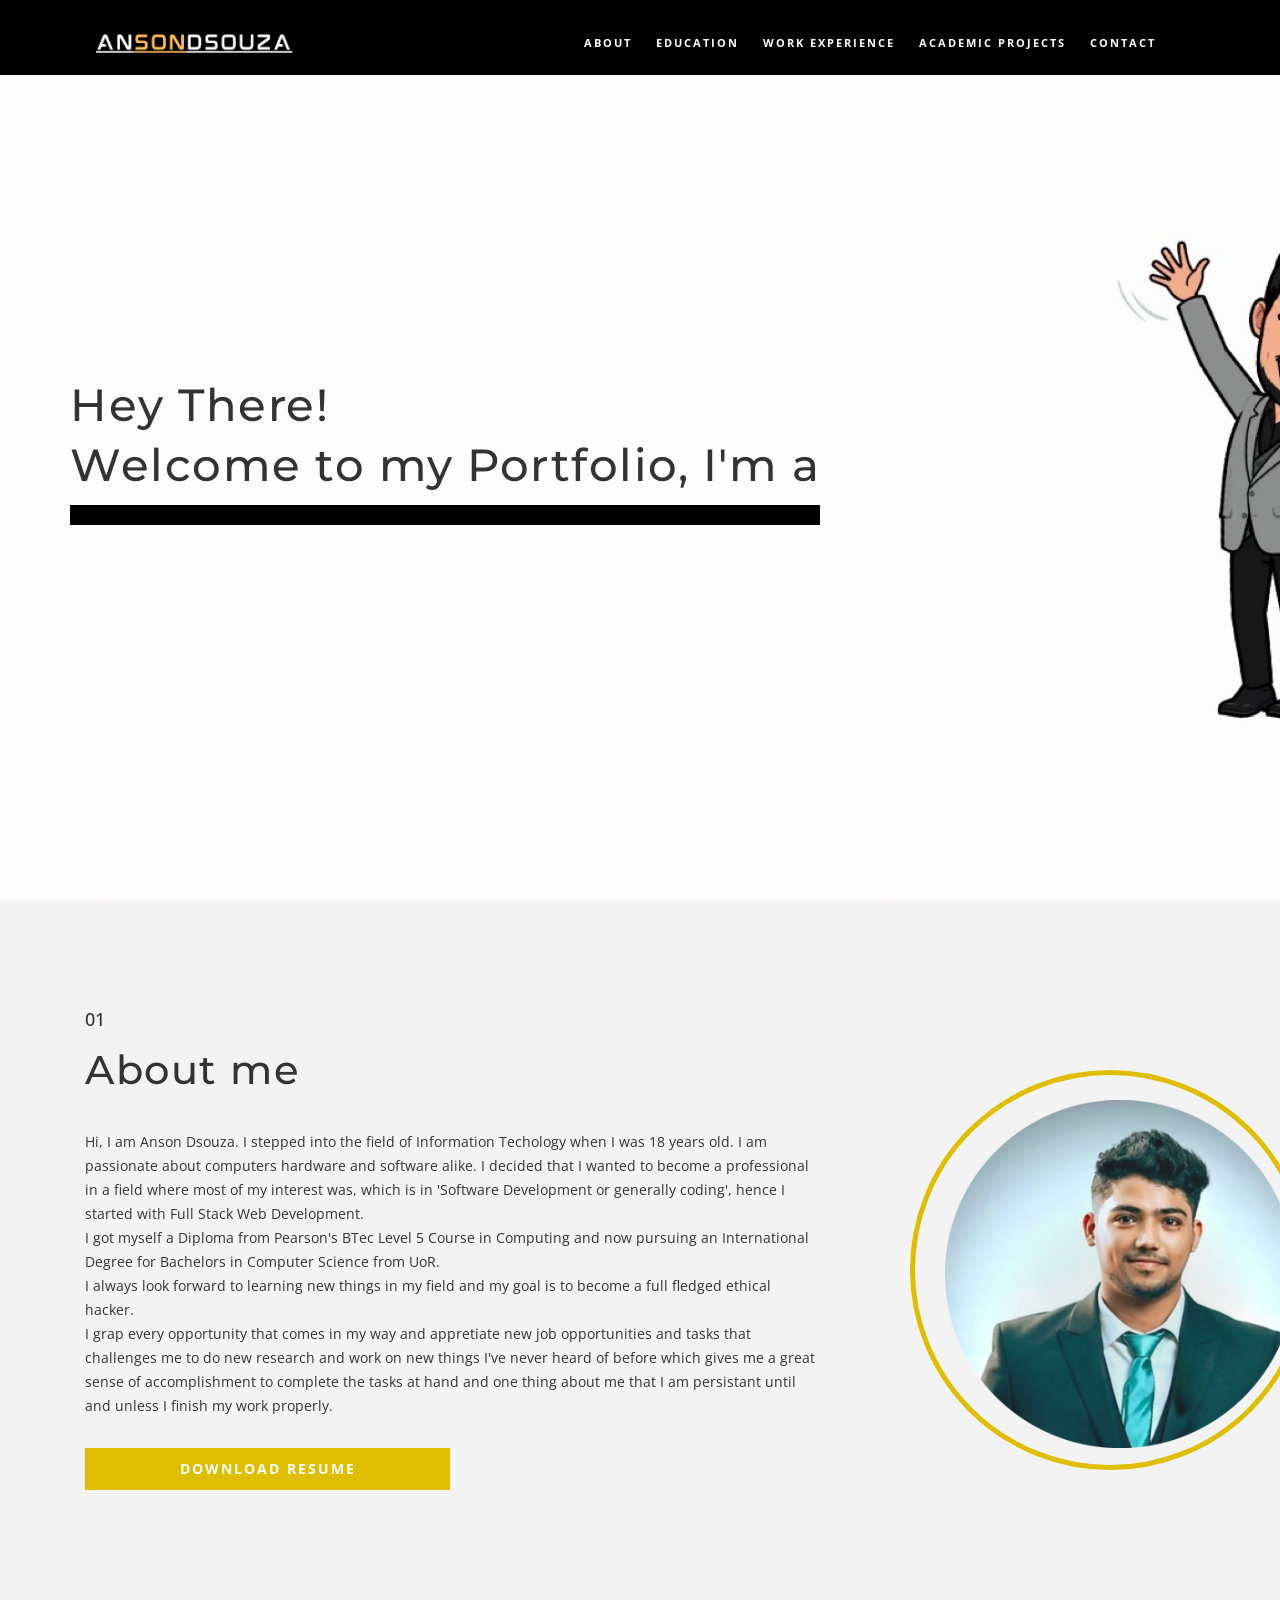
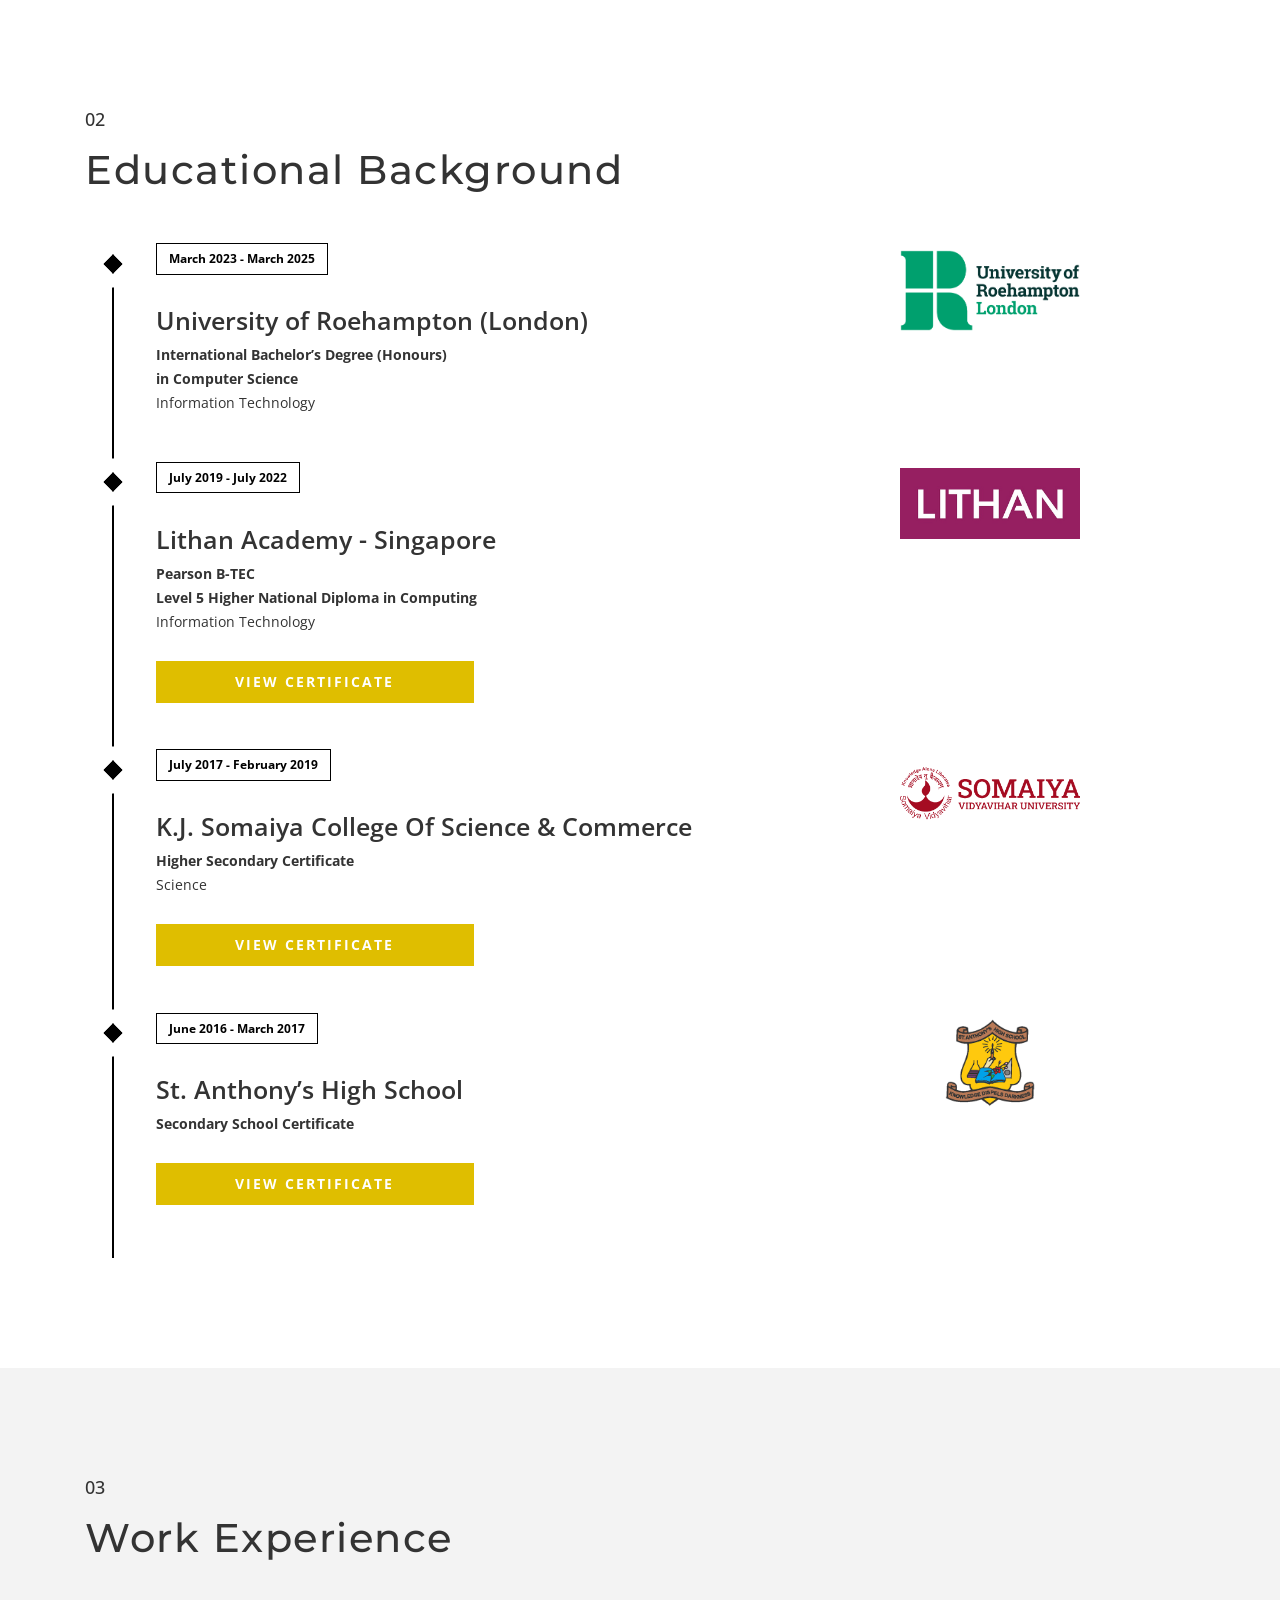
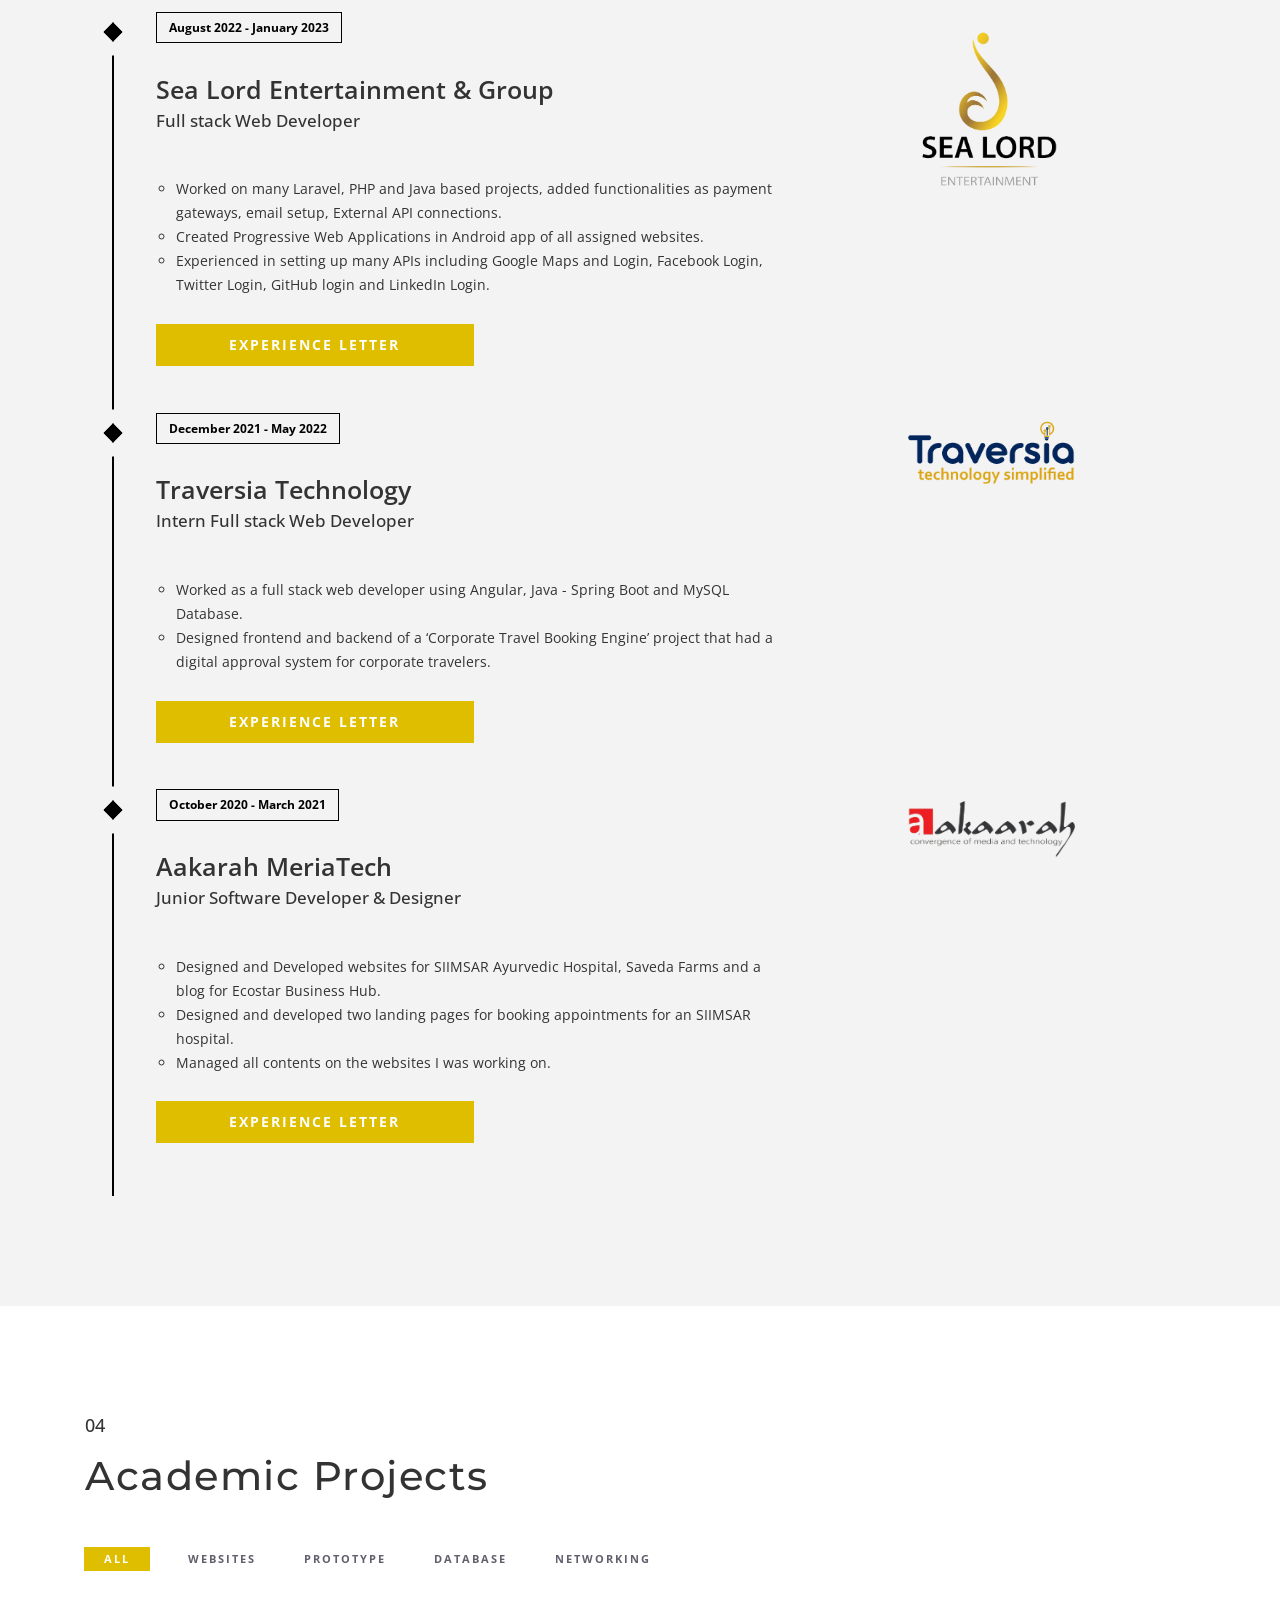
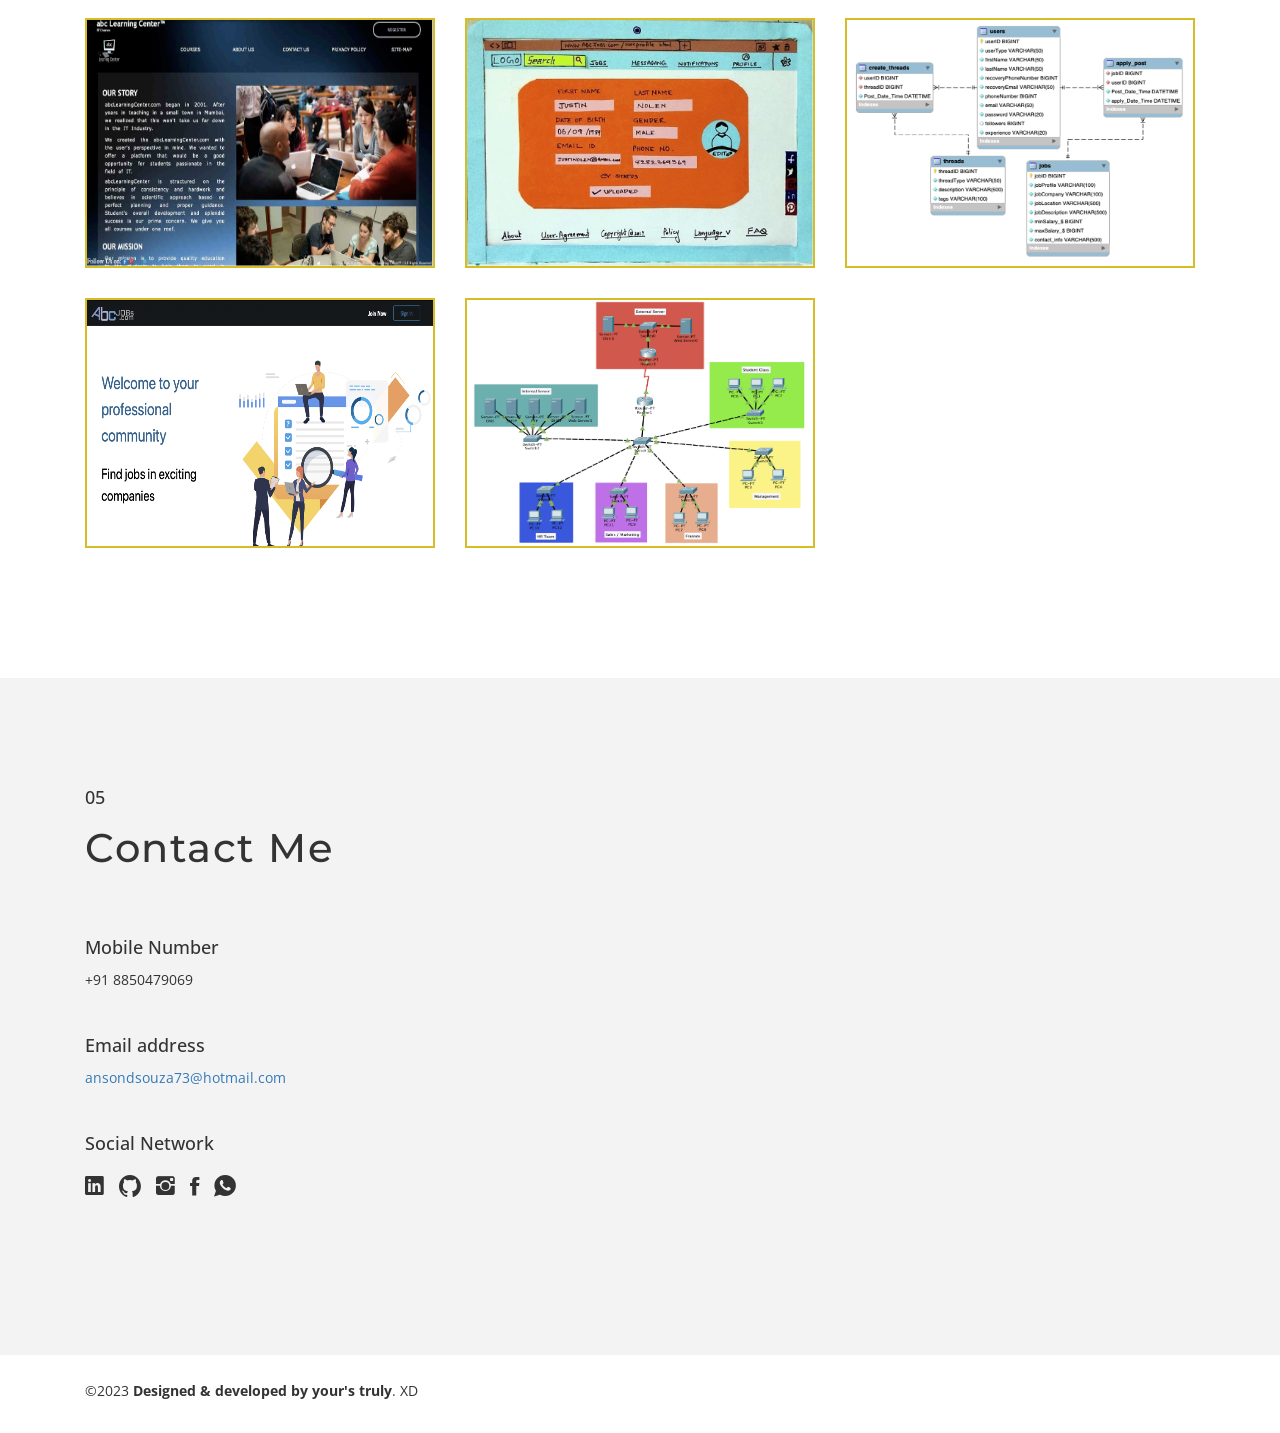
==== commit 050c9f26: "fixes" ====
--- a/index.html
+++ b/index.html
@@ -155,6 +155,10 @@
                                         </strong>
                                         <br />Information Technology
                                     </p>
+                                    <p>
+                                        <a role="button" id="resume" class="btn btn-glance" href="/Edu/diploma.pdf"
+                                            download="anson-diploma" target="_blank">View Certificate</a>
+                                    </p>
                                 </div>
                             </div>
                             <div class="col-md-5">
@@ -175,6 +179,10 @@
                                     <p>
                                         <strong>Higher Secondary Certificate</strong>
                                         <br />Science
+                                    </p>
+                                    <p>
+                                        <a role="button" id="resume" class="btn btn-glance" href="/Edu/hsc.pdf"
+                                            download="anson-hsc" target="_blank">View Certificate</a>
                                     </p>
                                 </div>
                             </div>
@@ -192,6 +200,10 @@
                                     <p class="timeline-event-thumbnail">June 2016 - March 2017</p>
                                     <h3>St. Anthony’s High School</h3>
                                     <p><strong>Secondary School Certificate</strong></p>
+                                    <p>
+                                        <a role="button" id="resume" class="btn btn-glance" href="/Edu/ssc.pdf"
+                                            download="anson-ssc" target="_blank">View Certificate</a>
+                                    </p>
                                 </div>
                             </div>
                             <div class="col-md-5">
@@ -227,22 +239,22 @@
                                     <h3>Sea Lord Entertainment & Group</h3>
                                     <h4>Full stack Web Developer</h4>
                                     <p>
-                                        <ul style="margin-left: -20px">
-                                            <li>
-                                                Worked on many Laravel, PHP and Java based projects,
-                                                added functionalities as payment gateways, email
-                                                setup, External API connections.
-                                            </li>
-                                            <li>
-                                                Created Progressive Web Applications in Android app
-                                                of all assigned websites.
-                                            </li>
-                                            <li>
-                                                Experienced in setting up many APIs including Google
-                                                Maps and Login, Facebook Login, Twitter Login,
-                                                GitHub login and LinkedIn Login.
-                                            </li>
-                                        </ul>
+                                    <ul style="margin-left: -20px">
+                                        <li>
+                                            Worked on many Laravel, PHP and Java based projects,
+                                            added functionalities as payment gateways, email
+                                            setup, External API connections.
+                                        </li>
+                                        <li>
+                                            Created Progressive Web Applications in Android app
+                                            of all assigned websites.
+                                        </li>
+                                        <li>
+                                            Experienced in setting up many APIs including Google
+                                            Maps and Login, Facebook Login, Twitter Login,
+                                            GitHub login and LinkedIn Login.
+                                        </li>
+                                    </ul>
                                     </p>
                                     <p>
                                         <a role="button" id="resume" class="btn btn-glance" href="Exp/sealord.pdf"
@@ -268,17 +280,17 @@
                                     <h3>Traversia Technology</h3>
                                     <h4>Intern Full stack Web Developer</h4>
                                     <p>
-                                        <ul style="margin-left: -20px">
-                                            <li>
-                                                Worked as a full stack web developer using Angular,
-                                                Java - Spring Boot and MySQL Database.
-                                            </li>
-                                            <li>
-                                                Designed frontend and backend of a ‘Corporate Travel
-                                                Booking Engine’ project that had a digital approval
-                                                system for corporate travelers.
-                                            </li>
-                                        </ul>
+                                    <ul style="margin-left: -20px">
+                                        <li>
+                                            Worked as a full stack web developer using Angular,
+                                            Java - Spring Boot and MySQL Database.
+                                        </li>
+                                        <li>
+                                            Designed frontend and backend of a ‘Corporate Travel
+                                            Booking Engine’ project that had a digital approval
+                                            system for corporate travelers.
+                                        </li>
+                                    </ul>
                                     </p>
                                     <p>
                                         <a role="button" id="resume" class="btn btn-glance" href="Exp/traversia.pdf"
@@ -304,21 +316,21 @@
                                     <h3>Aakarah MeriaTech</h3>
                                     <h4>Junior Software Developer & Designer</h4>
                                     <p>
-                                        <ul style="margin-left: -20px">
-                                            <li>
-                                                Designed and Developed websites for SIIMSAR
-                                                Ayurvedic Hospital, Saveda Farms and a blog for
-                                                Ecostar Business Hub.
-                                            </li>
-                                            <li>
-                                                Designed and developed two landing pages for booking
-                                                appointments for an SIIMSAR hospital.
-                                            </li>
-                                            <li>
-                                                Managed all contents on the websites I was working
-                                                on.
-                                            </li>
-                                        </ul>
+                                    <ul style="margin-left: -20px">
+                                        <li>
+                                            Designed and Developed websites for SIIMSAR
+                                            Ayurvedic Hospital, Saveda Farms and a blog for
+                                            Ecostar Business Hub.
+                                        </li>
+                                        <li>
+                                            Designed and developed two landing pages for booking
+                                            appointments for an SIIMSAR hospital.
+                                        </li>
+                                        <li>
+                                            Managed all contents on the websites I was working
+                                            on.
+                                        </li>
+                                    </ul>
                                     </p>
                                     <p>
                                         <a role="button" id="resume" class="btn btn-glance" href="Exp/akaarah.pdf"
--- a/css/style.css
+++ b/css/style.css
@@ -503,6 +503,7 @@
 }
 
 .timeline-event-copy {
+    padding-top: 20px;
     position: relative;
     top: -1.875em;
     left: 4em;
@@ -942,11 +943,13 @@
 }
 
 .img-responsive {
-    width: 250px !important;
+    width: 180px !important;
+    margin-left: 150px !important;
 }
 
 .img-responsive-2 {
-    width: 250px !important;
+    width: 180px !important;
+    margin-left: 150px !important;
 }
 
 .img-responsive-1 {
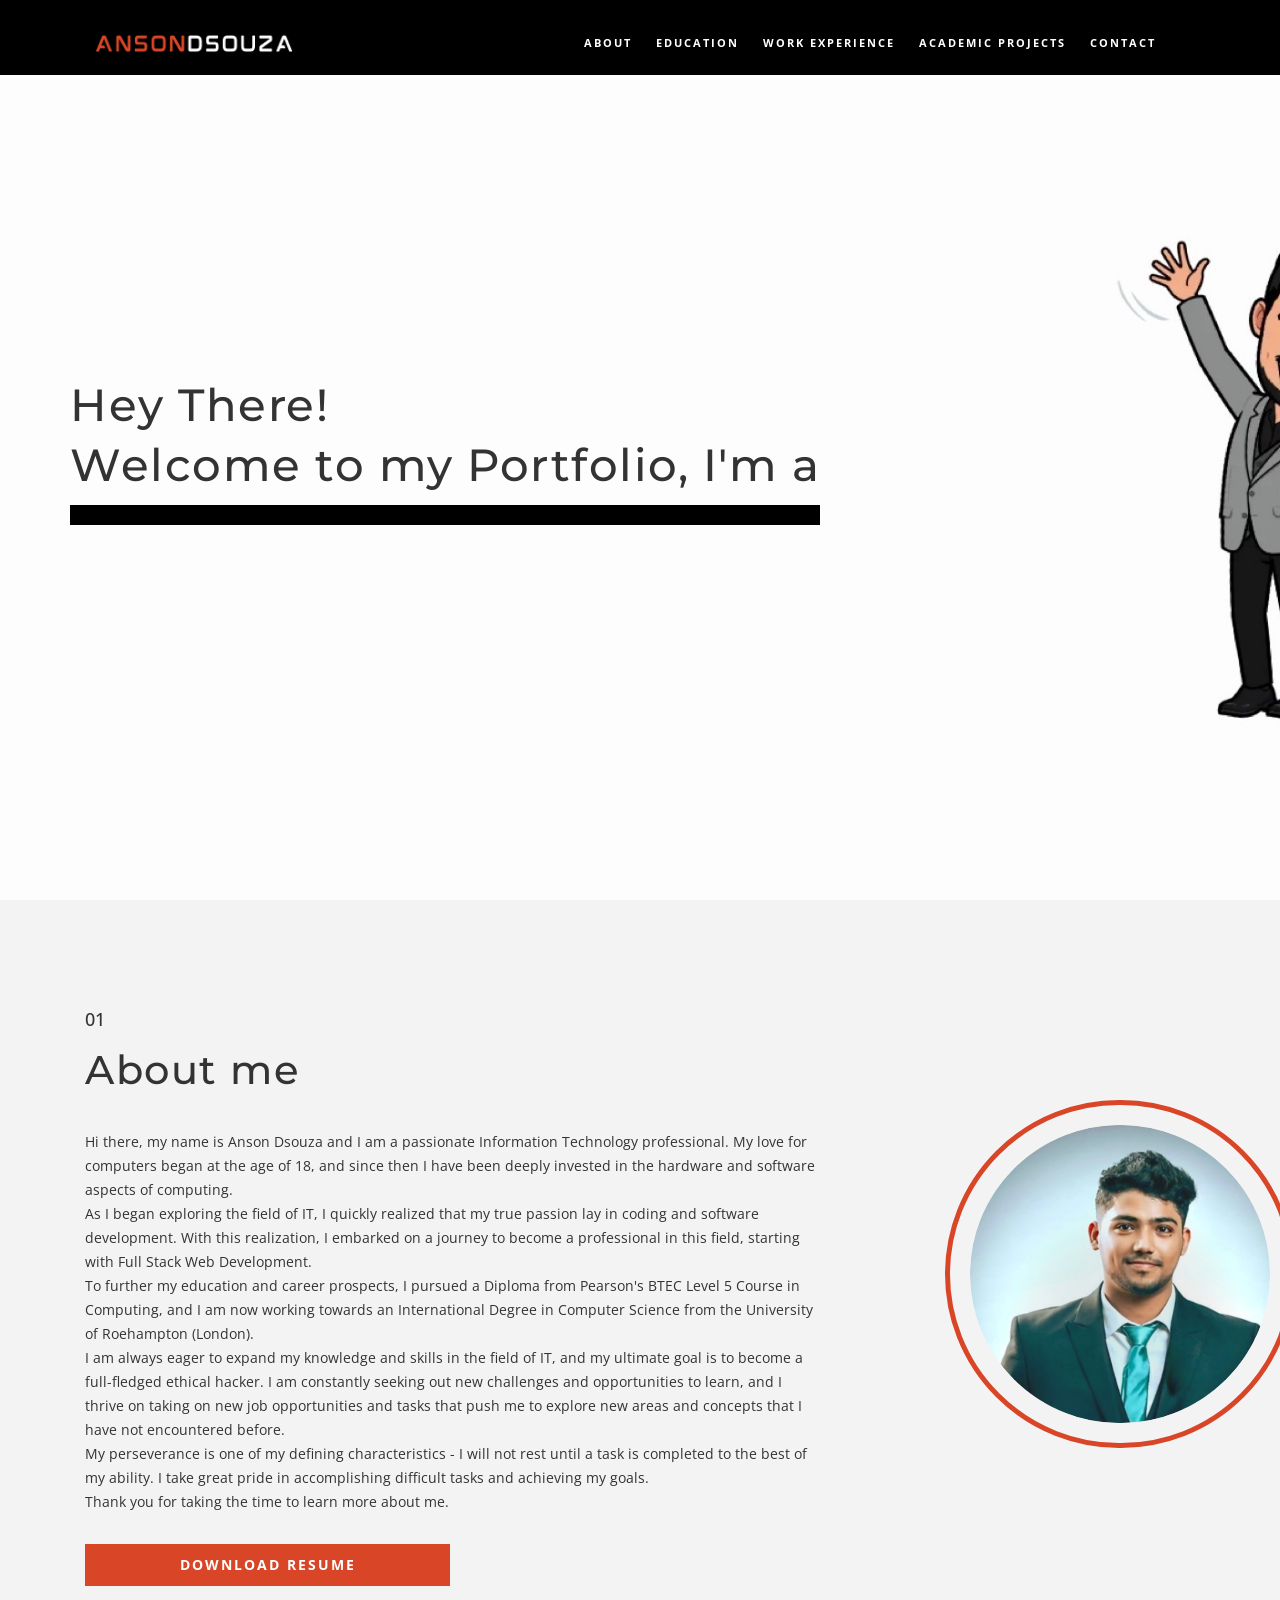
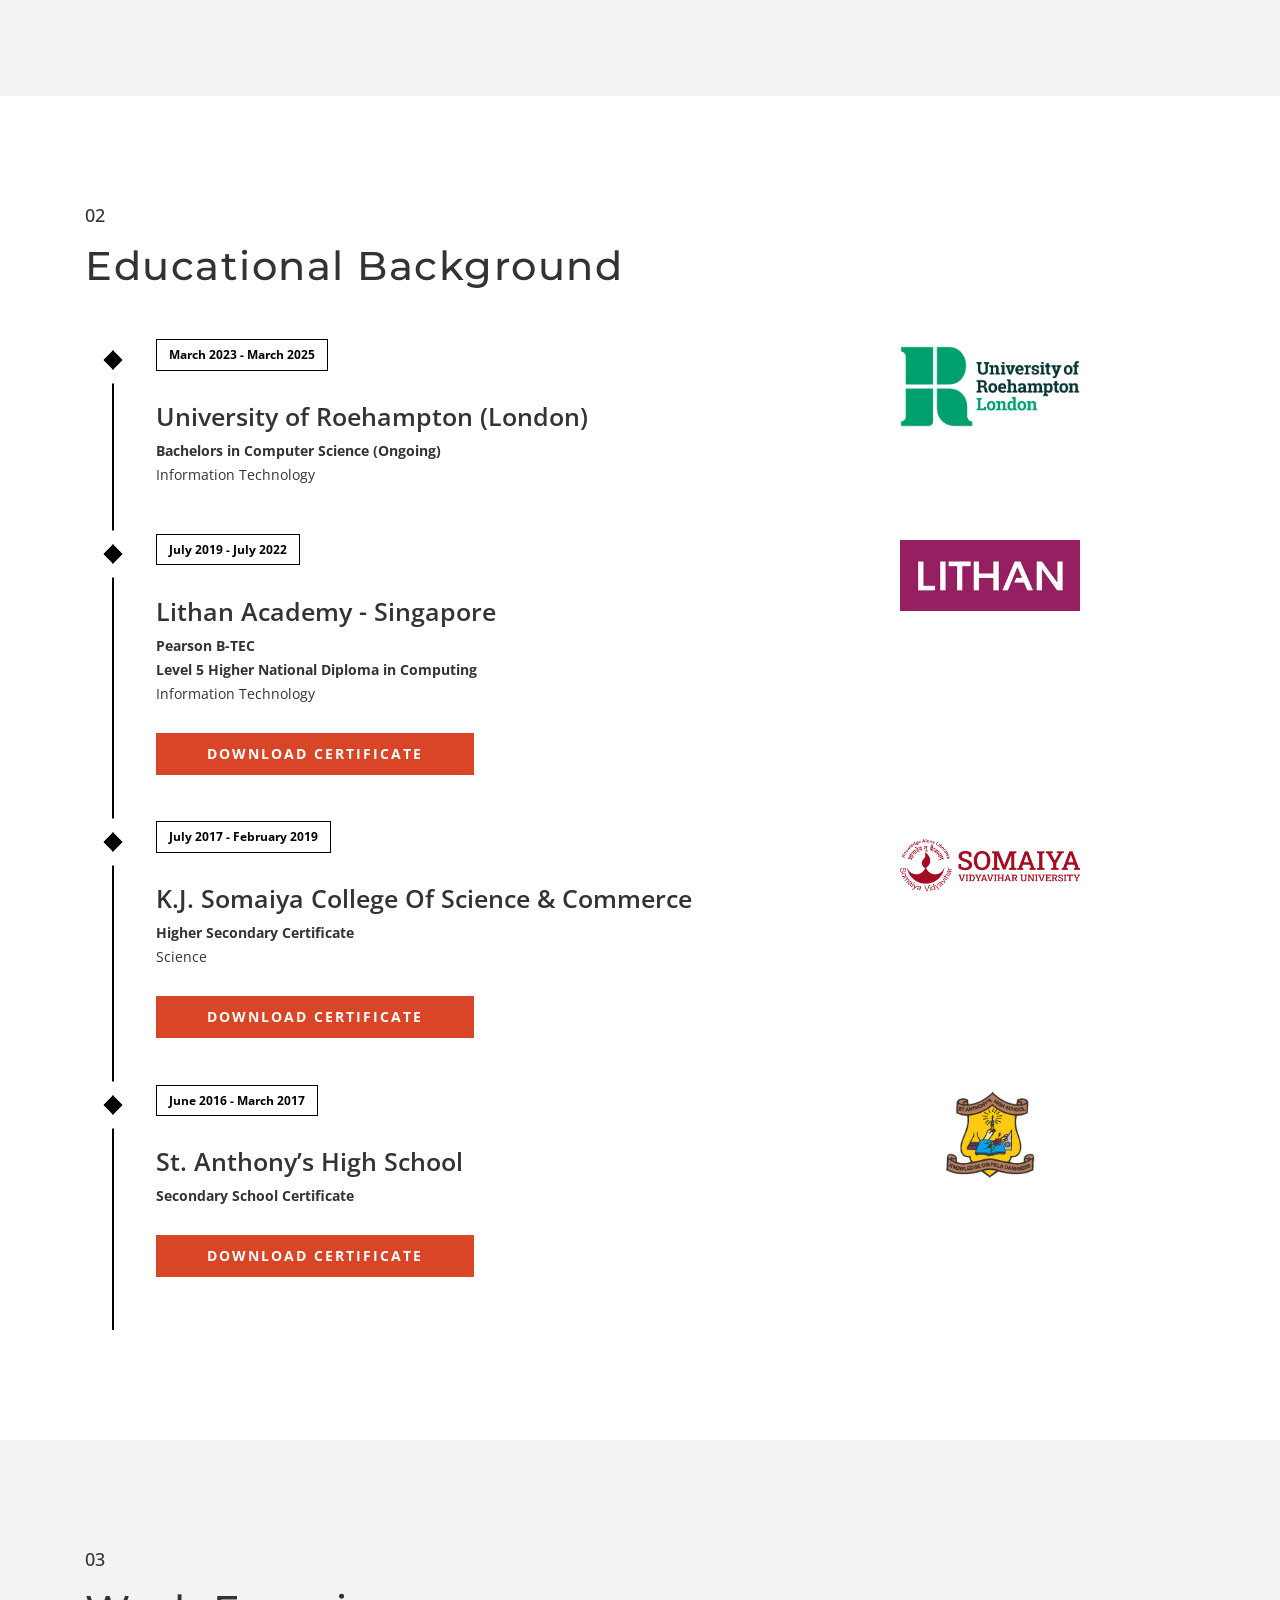
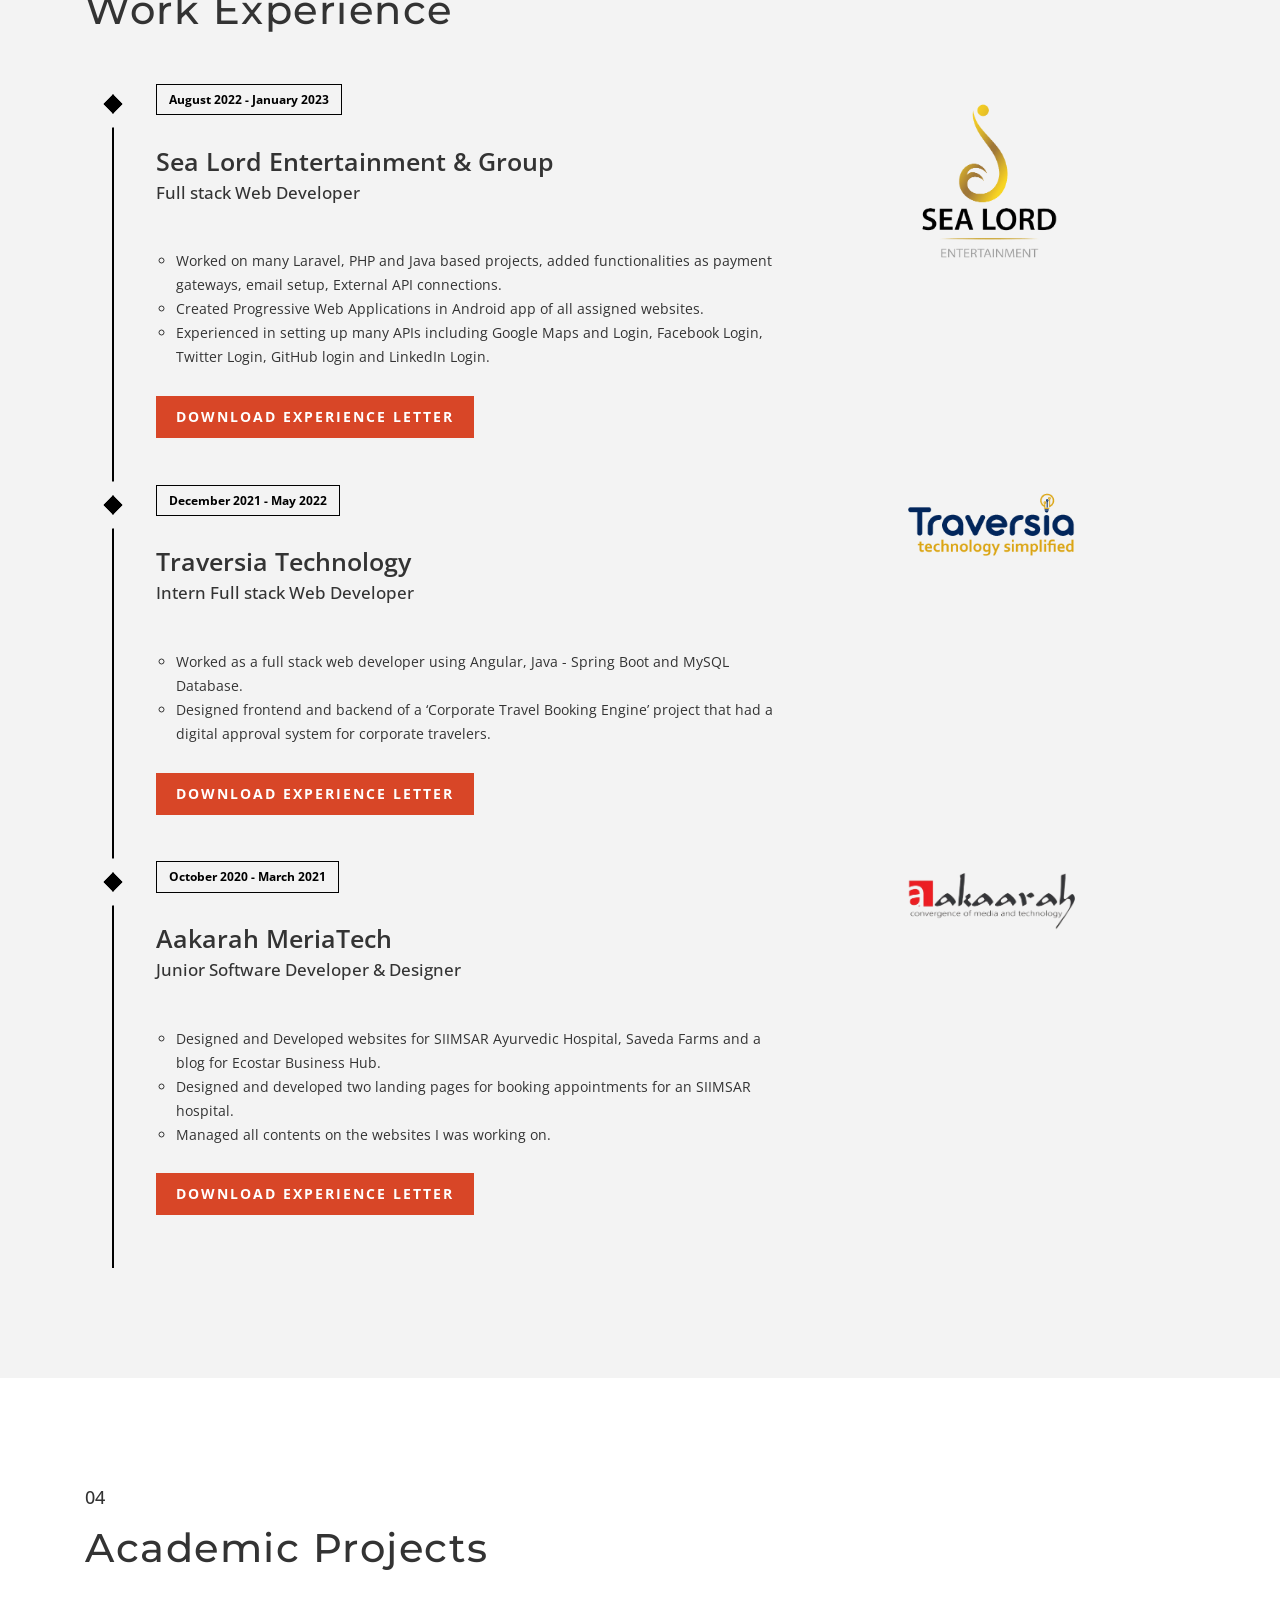
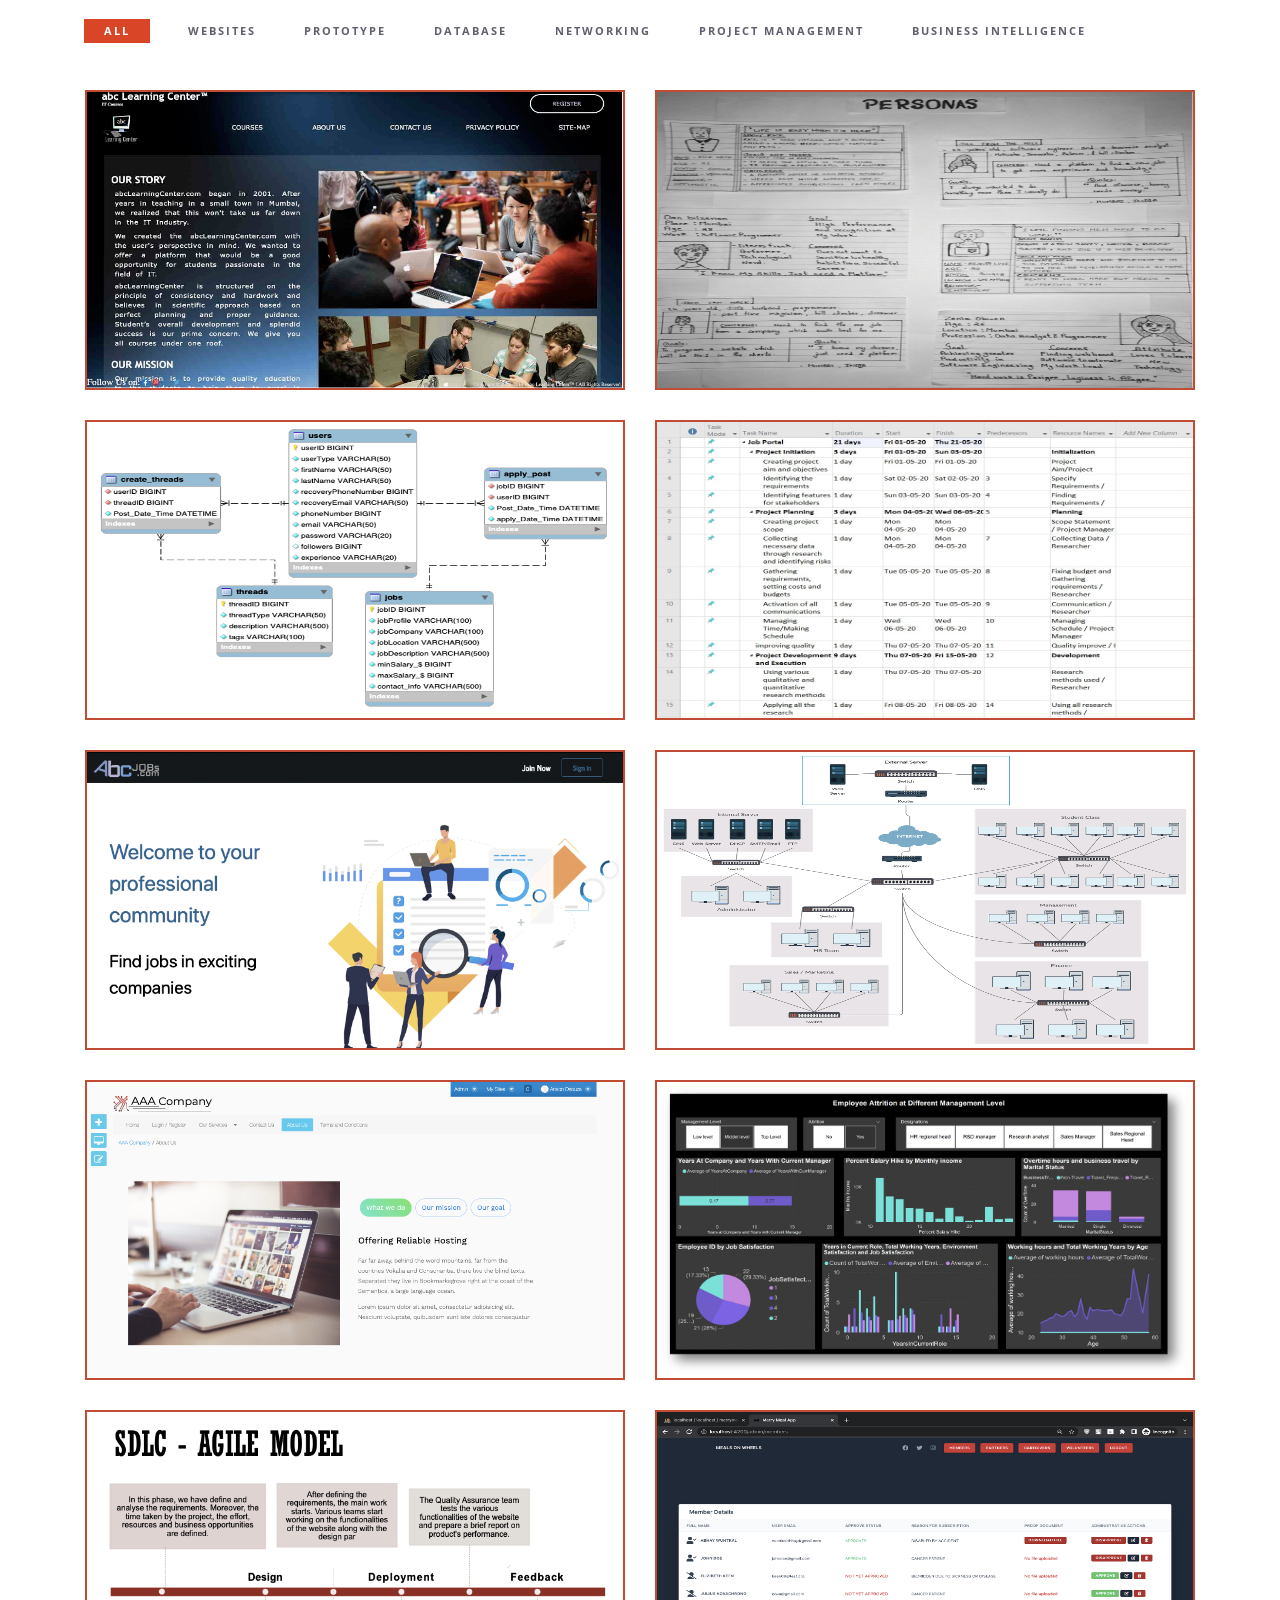
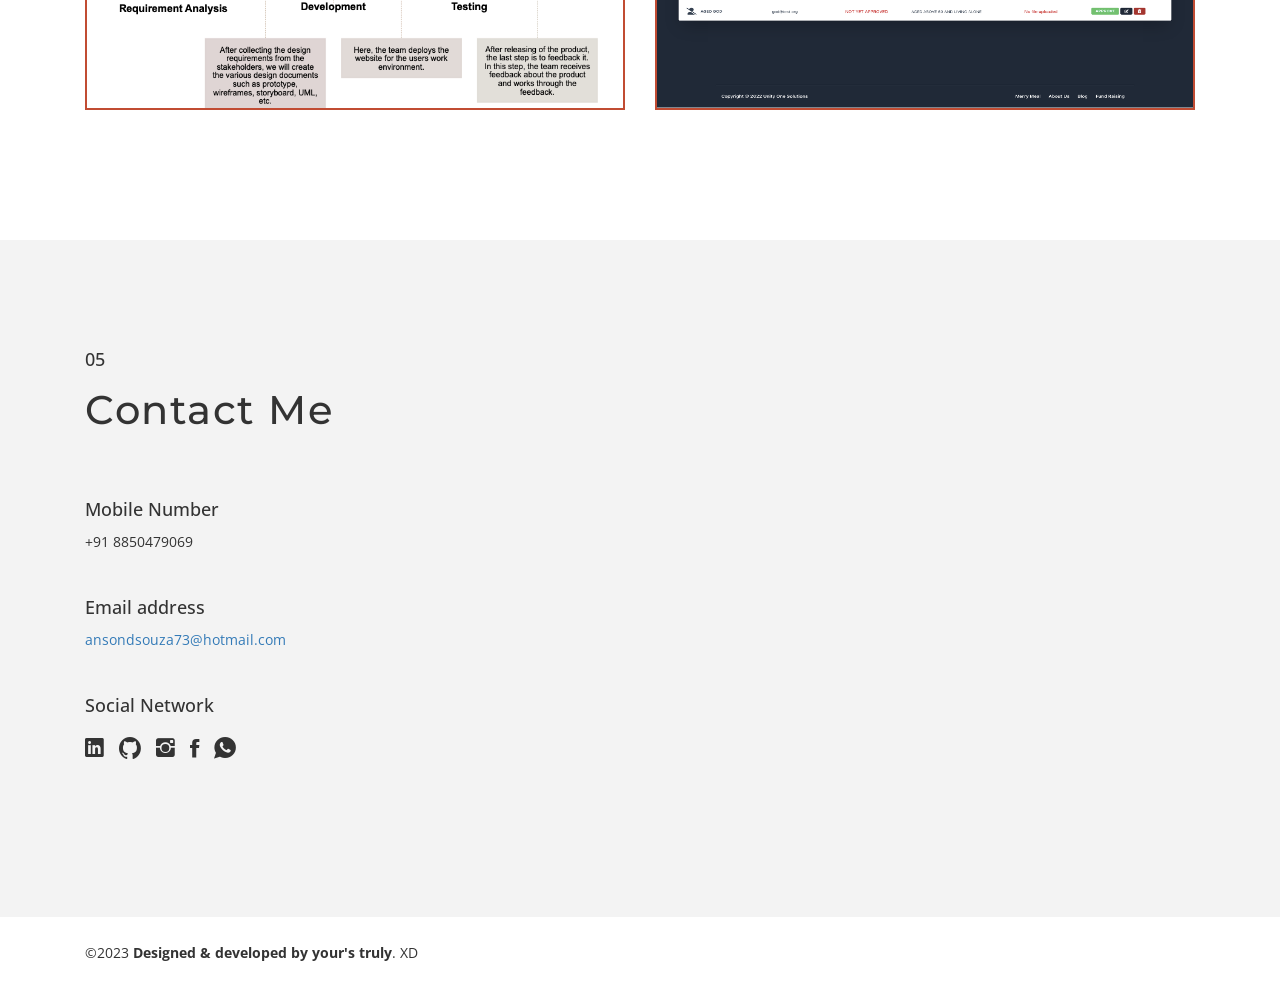
==== commit b733e6f1: "Theme changes and additional projects" ====
--- a/index.html
+++ b/index.html
@@ -5,8 +5,10 @@
     <meta charset="utf-8" />
     <meta http-equiv="X-UA-Compatible" content="IE=edge" />
     <meta name="viewport" content="width=device-width, initial-scale=1" />
-    <title>Anson Dsouza - Portfolio</title>
-    <link rel="icon" href="img/Home/favicon.ico" type="image/x-icon" />
+    <title>Portfolio - Anson Dsouza</title>
+    <link rel="apple-touch-icon" sizes="180x180" href="img/Home/apple-touch-icon.png">
+    <link rel="icon" type="image/png" sizes="32x32" href="img/Home/favicon-32x32.png">
+    <link rel="icon" type="image/png" sizes="16x16" href="img/Home/favicon-16x16.png">
     <!-- Bootstrap -->
     <link href="css/bootstrap.min.css" rel="stylesheet" />
     <link href="ionicons/css/ionicons.min.css" rel="stylesheet" />
@@ -15,12 +17,16 @@
     <!-- main style -->
     <link href="css/style.css" rel="stylesheet" />
     <link href="css/reponsive.css" rel="stylesheet" />
+    <link rel="stylesheet" href="https://cdnjs.cloudflare.com/ajax/libs/font-awesome/4.7.0/css/font-awesome.min.css">
     <!-- HTML5 shim and Respond.js for IE8 support of HTML5 elements and media queries -->
     <!-- WARNING: Respond.js doesn't work if you view the page via file:// -->
     <!--[if lt IE 9]>
     <script src="https://oss.maxcdn.com/html5shiv/3.7.3/html5shiv.min.js"></script>
     <script src="https://oss.maxcdn.com/respond/1.4.2/respond.min.js"></script>
     <![endif]-->
+    <script type="text/javascript">
+        document.oncontextmenu = new Function("return false");
+    </script>
 </head>
 
 <body>
@@ -35,10 +41,13 @@
     <!-- ./Preloader -->
 
     <!-- header -->
-    <header class="navbar-fixed-top">
+    <header class="navbar-fixed-top" id="nav">
         <nav>
             <a href="#"><img src="img/Home/logo-dark.png" class="logo" /></a>
-            <ul class="menu">
+            <a href="javascript:void(0);" class="icon" onclick="myFunction()">
+                <i class="fa fa-bars"></i>
+            </a>
+            <ul class="menu" id="menu">
                 <li><a href="#about">About</a></li>
                 <li><a href="#education">education</a></li>
                 <li><a href="#experience">Work Experience</a></li>
@@ -47,6 +56,19 @@
             </ul>
         </nav>
     </header>
+    <script>
+        function myFunction() {
+            var x = document.getElementById("menu");
+            var y = document.getElementById("nav");
+            if (x.style.display === "block") {
+                x.style.display = "none";
+                y.style.height = "auto";
+            } else {
+                x.style.display = "block";
+                y.style.height = "150px";
+            }
+        }
+    </script>
     <!-- ./header -->
 
     <!-- home -->
@@ -72,26 +94,27 @@
                 <div class="h-20"></div>
                 <p></p>
                 <p>
-                    Hi, I am Anson Dsouza. I stepped into the field of Information
-                    Techology when I was 18 years old. I am passionate about computers
-                    hardware and software alike. I decided that I wanted to become a
-                    professional in a field where most of my interest was, which is in
-                    'Software Development or generally coding', hence I started with
-                    Full Stack Web Development.
+                    Hi there, my name is Anson Dsouza and I am a passionate Information Technology professional. My love
+                    for computers began at the age of 18, and since then I have been deeply invested in the hardware and
+                    software aspects of computing.
                     <br />
-                    I got myself a Diploma from Pearson's BTec Level 5 Course in
-                    Computing and now pursuing an International Degree for Bachelors in
-                    Computer Science from UoR.
+                    As I began exploring the field of IT, I quickly realized that my true passion lay in coding and
+                    software development. With this realization, I embarked on a journey to become a professional in
+                    this field, starting with Full Stack Web Development.
                     <br />
-                    I always look forward to learning new things in my field and my goal
-                    is to become a full fledged ethical hacker.
+                    To further my education and career prospects, I pursued a Diploma from Pearson's BTEC Level 5 Course
+                    in Computing, and I am now working towards an International Degree in Computer Science from the
+                    University of Roehampton (London).
                     <br />
-                    I grap every opportunity that comes in my way and appretiate new job
-                    opportunities and tasks that challenges me to do new research and
-                    work on new things I've never heard of before which gives me a great
-                    sense of accomplishment to complete the tasks at hand and one thing
-                    about me that I am persistant until and unless I finish my work
-                    properly.
+                    I am always eager to expand my knowledge and skills in the field of IT, and my ultimate goal is to
+                    become a full-fledged ethical hacker. I am constantly seeking out new challenges and opportunities
+                    to learn, and I thrive on taking on new job opportunities and tasks that push me to explore new
+                    areas and concepts that I have not encountered before.
+                    <br />
+                    My perseverance is one of my defining characteristics - I will not rest until a task is completed to
+                    the best of my ability. I take great pride in accomplishing difficult tasks and achieving my goals.
+                    <br />
+                    Thank you for taking the time to learn more about me.
                 </p>
                 <div class="h-20"></div>
                 <p>
@@ -100,7 +123,6 @@
                 </p>
             </div>
             <div class="col-md-4 col-sm-12 about-img-div">
-                <div class="about-border" data-aos="fade-up" data-aos-delay=".5"></div>
                 <img src="img/Home/photo.png" width="250" class="img-responsive-1" alt="" position="centre"
                     data-aos="fade-right" data-aos-delay="0" />
             </div>
@@ -128,8 +150,7 @@
                                     </p>
                                     <h3>University of Roehampton (London)</h3>
                                     <p>
-                                        <strong>International Bachelor’s Degree (Honours)<br />
-                                            in Computer Science</strong>
+                                        <strong>Bachelors in Computer Science (Ongoing)</strong>
                                         <br />Information Technology
                                     </p>
                                 </div>
@@ -156,8 +177,8 @@
                                         <br />Information Technology
                                     </p>
                                     <p>
-                                        <a role="button" id="resume" class="btn btn-glance" href="/Edu/diploma.pdf"
-                                            download="anson-diploma" target="_blank">View Certificate</a>
+                                        <a role="button" id="resume" class="btn btn-glance" href="Edu/diploma.pdf"
+                                            download="anson-diploma" target="_blank">Download Certificate</a>
                                     </p>
                                 </div>
                             </div>
@@ -181,8 +202,8 @@
                                         <br />Science
                                     </p>
                                     <p>
-                                        <a role="button" id="resume" class="btn btn-glance" href="/Edu/hsc.pdf"
-                                            download="anson-hsc" target="_blank">View Certificate</a>
+                                        <a role="button" id="resume" class="btn btn-glance" href="Edu/hsc.pdf"
+                                            download="anson-hsc" target="_blank">Download Certificate</a>
                                     </p>
                                 </div>
                             </div>
@@ -201,8 +222,8 @@
                                     <h3>St. Anthony’s High School</h3>
                                     <p><strong>Secondary School Certificate</strong></p>
                                     <p>
-                                        <a role="button" id="resume" class="btn btn-glance" href="/Edu/ssc.pdf"
-                                            download="anson-ssc" target="_blank">View Certificate</a>
+                                        <a role="button" id="resume" class="btn btn-glance" href="Edu/ssc.pdf"
+                                            download="anson-ssc" target="_blank">Download Certificate</a>
                                     </p>
                                 </div>
                             </div>
@@ -259,7 +280,7 @@
                                     <p>
                                         <a role="button" id="resume" class="btn btn-glance" href="Exp/sealord.pdf"
                                             download="SealordEntertainment-ExperienceCertificate"
-                                            target="_blank">Experience Letter</a>
+                                            target="_blank">Download Experience Letter</a>
                                     </p>
                                 </div>
                             </div>
@@ -295,7 +316,7 @@
                                     <p>
                                         <a role="button" id="resume" class="btn btn-glance" href="Exp/traversia.pdf"
                                             download="TraversiaTechnology-ExperienceCertificate"
-                                            target="_blank">Experience Letter</a>
+                                            target="_blank">Download Experience Letter</a>
                                     </p>
                                 </div>
                             </div>
@@ -334,8 +355,8 @@
                                     </p>
                                     <p>
                                         <a role="button" id="resume" class="btn btn-glance" href="Exp/akaarah.pdf"
-                                            download="Akaarah-ExperienceCertificate" target="_blank">Experience
-                                            Letter</a>
+                                            download="AkaarahMediatech-ExperienceCertificate" target="_blank">Download
+                                            Experience Letter</a>
                                     </p>
                                 </div>
                             </div>
@@ -372,6 +393,8 @@
                                     <li><a href="" data-filter=".prototype">Prototype</a></li>
                                     <li><a href="" data-filter=".database">Database</a></li>
                                     <li><a href="" data-filter=".network">Networking</a></li>
+                                    <li><a href="" data-filter=".project-management">Project Management</a></li>
+                                    <li><a href="" data-filter=".BI">Business Intelligence</a></li>
                                 </ul>
                             </nav>
                         </div>
@@ -380,13 +403,15 @@
                         <!-- portfolio_container -->
                         <div class="no-padding portfolio_container clearfix" data-aos="fade-up">
                             <!-- single work -->
-                            <div class="col-md-4 col-sm-6 website">
+                            <div class="col-md-6 col-sm-6 website">
                                 <a id="demo01" href="#animatedModal" class="portfolio_item">
                                     <img src="img/project1/p6.png" alt="image" />
                                     <div class="portfolio_item_hover">
                                         <div class="portfolio-border clearfix">
                                             <div class="item_info">
-                                                <title>ABC Learning Centre</title> <em>Website</em>
+                                                <title>ABC Learning Centre</title>
+                                                <em>* Static Website *</em>
+                                                <em>HTML, CSS, JS</em>
                                             </div>
                                         </div>
                                     </div>
@@ -395,13 +420,15 @@
                             <!-- end single work -->
 
                             <!-- single work -->
-                            <div class="col-md-4 col-sm-6 prototype">
+                            <div class="col-md-6 col-sm-6 prototype">
                                 <a id="demo02" href="#animatedModal2" class="portfolio_item">
-                                    <img src="img/project2/p5.png" alt="image" />
+                                    <img src="img/project2/p4.png" alt="image" />
                                     <div class="portfolio_item_hover">
                                         <div class="portfolio-border clearfix">
                                             <div class="item_info">
-                                                <title>ABC Jobs</title> <em>Prototype</em>
+                                                <title>ABC Jobs</title>
+                                                <em>* Prototype *</em>
+                                                <em>Axure RP</em>
                                             </div>
                                         </div>
                                     </div>
@@ -410,13 +437,15 @@
                             <!-- end single work -->
 
                             <!-- single work -->
-                            <div class="col-md-4 col-sm-6 database">
+                            <div class="col-md-6 col-sm-6 database">
                                 <a id="demo03" href="#animatedModal3" class="portfolio_item">
                                     <img src="img/project3/p5.png" alt="image" />
                                     <div class="portfolio_item_hover">
                                         <div class="portfolio-border clearfix">
                                             <div class="item_info">
-                                                <title>Database Development</title> <em>Database</em>
+                                                <title>Database Development of ABC Jobs</title>
+                                                <em>* Database *</em>
+                                                <em>SQL</em>
                                             </div>
                                         </div>
                                     </div>
@@ -425,13 +454,34 @@
                             <!-- end single work -->
 
                             <!-- single work -->
-                            <div class="col-md-4 col-sm-6 website">
+                            <div class="col-md-6 col-sm-6 project-management">
+                                <a id="demo07" href="#animatedModal7" class="portfolio_item">
+                                    <img src="img/project7/p3.jpeg" alt="image" />
+                                    <div class="portfolio_item_hover">
+                                        <div class="portfolio-border clearfix">
+                                            <div class="item_info">
+                                                <title>Managing Project Timeline of ABC Jobs</title>
+                                                <em>* Project Management *</em>
+                                                <em>Microsoft Project</em>
+                                                <em>Schedule, Gantt Chart</em>
+                                            </div>
+                                        </div>
+                                    </div>
+                                </a>
+                            </div>
+                            <!-- end single work -->
+
+                            <!-- single work -->
+                            <div class="col-md-6 col-sm-6 website">
                                 <a id="demo04" href="#animatedModal4" class="portfolio_item">
                                     <img src="img/project4/p1.png" alt="image" />
                                     <div class="portfolio_item_hover">
                                         <div class="portfolio-border clearfix">
                                             <div class="item_info">
-                                                <title>ABC Jobs</title> <em>Website / Framework</em>
+                                                <title>ABC Jobs</title>
+                                                <em>* Dynamic Website *</em>
+                                                <em>Java, Struts2, MySQL</em>
+                                                <em>HTML, CSS, JS</em>
                                             </div>
                                         </div>
                                     </div>
@@ -440,20 +490,95 @@
                             <!-- end single work -->
 
                             <!-- single work -->
-                            <div class="col-md-4 col-sm-6 network">
+                            <div class="col-md-6 col-sm-6 network">
                                 <a id="demo05" href="#animatedModal5" class="portfolio_item">
-                                    <img src="img/project5/p2.png" alt="image" />
+                                    <img src="img/project5/p1.png" alt="image" />
                                     <div class="portfolio_item_hover">
                                         <div class="portfolio-border clearfix">
                                             <div class="item_info">
                                                 <title>Network Infrastructure</title>
-                                                <em>Networking</em>
+                                                <em>* Networking *</em>
+                                                <em>Cysco Packet Tracer</em>
                                             </div>
                                         </div>
                                     </div>
                                 </a>
                             </div>
                             <!-- end single work -->
+
+                            <!-- single work -->
+                            <div class="col-md-6 col-sm-6 website">
+                                <a id="demo06" href="#animatedModal6" class="portfolio_item">
+                                    <img src="img/project6/p1.png" alt="image" />
+                                    <div class="portfolio_item_hover">
+                                        <div class="portfolio-border clearfix">
+                                            <div class="item_info">
+                                                <title>AAA Company</title>
+                                                <em>* Dynamic Website *</em>
+                                                <em>Liferay, Java, Servlet</em>
+                                                <em>HTML, CSS, JS</em>
+                                            </div>
+                                        </div>
+                                    </div>
+                                </a>
+                            </div>
+                            <!-- end single work -->
+
+                            <!-- single work -->
+                            <div class="col-md-6 col-sm-6 BI">
+                                <a id="demo08" href="#animatedModal8" class="portfolio_item">
+                                    <img src="img/project8/p2.png" alt="image" />
+                                    <div class="portfolio_item_hover">
+                                        <div class="portfolio-border clearfix">
+                                            <div class="item_info">
+                                                <title>Company Employee Attrition Report</title>
+                                                <em>* Business Intelligence *</em>
+                                                <em>Miscosoft Power BI</em>
+                                            </div>
+                                        </div>
+                                    </div>
+                                </a>
+                            </div>
+                            <!-- end single work -->
+
+                            <!-- single work -->
+                            <div class="col-md-6 col-sm-6 project-management">
+                                <a id="demo09" href="#animatedModal9" class="portfolio_item">
+                                    <img src="img/project9/p1.png" alt="image" />
+                                    <div class="portfolio_item_hover">
+                                        <div class="portfolio-border clearfix">
+                                            <div class="item_info">
+                                                <title>Managing Meals on Wheels Project</title>
+                                                <em>* Project Management *</em>
+                                                <em>Microsoft Project</em>
+                                                <em>Schedule, Gantt Chart, FlowCharts</em>
+                                                <em>Risk Analysis, Storyboards</em>
+                                            </div>
+                                        </div>
+                                    </div>
+                                </a>
+                            </div>
+                            <!-- end single work -->
+
+                            <!-- single work -->
+                            <div class="col-md-6 col-sm-6 website">
+                                <a id="demo10" href="#animatedModal10" class="portfolio_item">
+                                    <img src="img/project10/p1.png" alt="image" />
+                                    <div class="portfolio_item_hover">
+                                        <div class="portfolio-border clearfix">
+                                            <div class="item_info">
+                                                <title>Meals on Wheels</title>
+                                                <em>* Dynamic Website *</em>
+                                                <em>Angular, Java, Spring Boot, MySQL </em>
+                                                <em>HTML, CSS, JS</em>
+                                            </div>
+                                        </div>
+                                    </div>
+                                </a>
+                            </div>
+                            <!-- end single work -->
+
+
                         </div>
                         <!-- end portfolio_container -->
                     </div>
@@ -578,7 +703,7 @@
                             <div class="col-md-6">
                                 <img src="img/project1/p6.png" class="project-img" width="500px" height="320px" />
                                 <div class="h-50"></div>
-                                <hr />
+                                <div class="h-50"></div>
                                 <div class="h-50"></div>
                             </div>
                         </div>
@@ -602,7 +727,7 @@
                         <div class="dashed">
                             <h3>ABC Jobs Portal</h3>
                         </div>
-                        <h6>Prototyping</h6>
+                        <h6>Prototype</h6>
                         <br />
                         <h5>
                             This project is about creating a prototype for the 'to be made
@@ -640,6 +765,8 @@
                                 <img src="img/project2/p2.png" class="project-img" width="500px" height="500px" />
                                 <div class="h-50"></div>
                             </div>
+                            <div class="h-50"></div>
+                            <div class="h-50"></div>
                             <div class="h-50"></div>
                         </div>
                     </div>
@@ -677,7 +804,7 @@
                         <br /><br />
                         <div class="row">
                             <div class="col-md-6">
-                                <img src="img/project3/p1.png" class="project-img" width="550px" height="320px" />
+                                <img src="img/project3/p1.png" class="project-img" width="100%" height="320px" />
                             </div>
                             <div class="col-md-6">
                                 <img src="img/project3/p2.png" class="project-img" width="600px" height="320px" />
@@ -685,17 +812,22 @@
                         </div>
                         <div class="row">
                             <div class="h-50"></div>
-                            <div class="col-md-6">
-                                <img src="img/project3/p3.png" class="project-img" width="500px" height="580px" />
-                            </div>
-                            <div class="col-md-6">
-                                <img src="img/project3/p4.png" class="project-img" width="500px" height="580px" />
+                            <div class="col-md-12">
+                                <img src="img/project3/p3.png" class="project-img" width="60%" />
+                            </div>
+                        </div>
+                        <div class="row">
+                            <div class="h-50"></div>
+                            <div class="col-md-12">
+                                <img src="img/project3/p4.png" class="project-img" width="60%" />
                             </div>
                         </div>
                         <div class="row">
                             <div class="h-50"></div>
                             <div class="col-md-12">
                                 <img src="img/project3/p5.png" class="project-img" width="800px" height="550px" />
+                                <div class="h-50"></div>
+                                <div class="h-50"></div>
                                 <div class="h-50"></div>
                             </div>
                         </div>
@@ -823,6 +955,342 @@
         </div>
     </div>
 
+    <!--DEMO06-->
+    <div id="animatedModal6" class="popup-modal">
+        <!--THIS IS IMPORTANT! to close the modal, the class name has to match the name given on the ID -->
+        <div id="btn-close-modal" class="close-animatedModal6 close-popup-modal">
+            <i class="ion-close-round"></i>
+        </div>
+        <div class="clearfix"></div>
+        <div class="modal-content" style="background-color: rgba(216, 216, 216, 0.356)">
+            <div class="container">
+                <div class="portfolio-padding">
+                    <div class="col-md-12" style="text-align: center">
+                        <div class="dashed">
+                            <h3>AAA Company</h3>
+                        </div>
+                        <h6>Dynamic Website</h6>
+                        <br />
+                        <h5>
+                            AAA company is a hosting company which sells hosting or cloud services to general public for
+                            a fixed price.
+                            This portal was developed in an attempt to learn <u>Liferay framework with Java and
+                                servlets</u>. This web portal
+                            had login, registration, adding a service and adding user to a specific service.
+                        </h5>
+                        <br /><br />
+                        <div class="row">
+                            <div class="col-md-6">
+                                <img src="img/project6/p1.png" class="project-img" width="500px" height="320px" />
+                            </div>
+                            <div class="col-md-6">
+                                <img src="img/project6/p2.png" class="project-img" width="500px" height="320px" />
+                            </div>
+                        </div>
+                        <div class="row">
+                            <div class="h-50"></div>
+                            <div class="col-md-6">
+                                <img src="img/project6/p3.png" class="project-img" width="500px" height="320px" />
+                            </div>
+                            <div class="col-md-6">
+                                <img src="img/project6/p4.png" class="project-img" width="500px" height="320px" />
+                            </div>
+                        </div>
+                        <div class="row">
+                            <div class="h-50"></div>
+                            <div class="col-md-6">
+                                <img src="img/project6/p5.png" class="project-img" width="500px" height="320px" />
+                            </div>
+                            <div class="col-md-6">
+                                <img src="img/project6/p6.png" class="project-img" width="500px" height="320px" />
+                                <div class="h-50"></div>
+                                <div class="h-50"></div>
+                                <div class="h-50"></div>
+                            </div>
+                        </div>
+                    </div>
+                </div>
+            </div>
+        </div>
+    </div>
+
+    <!--DEMO07-->
+    <div id="animatedModal7" class="popup-modal">
+        <!--THIS IS IMPORTANT! to close the modal, the class name has to match the name given on the ID -->
+        <div id="btn-close-modal" class="close-animatedModal7 close-popup-modal">
+            <i class="ion-close-round"></i>
+        </div>
+        <div class="clearfix"></div>
+        <div class="modal-content" style="background-color: rgba(216, 216, 216, 0.356)">
+            <div class="container">
+                <div class="portfolio-padding">
+                    <div class="col-md-12" style="text-align: center">
+                        <div class="dashed">
+                            <h3>Project Timeline of ABC Jobs Portal</h3>
+                        </div>
+                        <h6>Project Management</h6>
+                        <br />
+                        <h5>
+                            The timeline and gantt chart is essential to make sure how much time might this project
+                            need. Using this timeline and schedule as the reference tasks can be achieved on or before
+                            the alloted time. Gantt chart helps to get the flow and allocated reasources according to
+                            the deadline it sets for a given task. These schedules and gantt chart were created by using
+                            <u>Microsoft Access and Project Libre</u>.
+                        </h5>
+                        <br /><br />
+                        <div class="row">
+                            <div class="col-md-6">
+                                <img src="img/project7/p1.png" class="project-img" width="100%" />
+                                <img src="img/project7/p2.jpeg" class="project-img" width="100%" />
+                            </div>
+                            <div class="col-md-6">
+                                <img src="img/project7/p3.jpeg" class="project-img" width="100%" />
+                                <img src="img/project7/p4.jpeg" class="project-img" width="100%" />
+                            </div>
+                        </div>
+                        <div class="row">
+                            <div class="h-50"></div>
+                            <div class="h-50"></div>
+                            <div class="h-50"></div>
+                        </div>
+                    </div>
+                </div>
+            </div>
+        </div>
+    </div>
+
+    <!--DEMO08-->
+    <div id="animatedModal8" class="popup-modal">
+        <!--THIS IS IMPORTANT! to close the modal, the class name has to match the name given on the ID -->
+        <div id="btn-close-modal" class="close-animatedModal8 close-popup-modal">
+            <i class="ion-close-round"></i>
+        </div>
+        <div class="clearfix"></div>
+        <div class="modal-content" style="background-color: rgba(216, 216, 216, 0.356)">
+            <div class="container">
+                <div class="portfolio-padding">
+                    <div class="col-md-12" style="text-align: center">
+                        <div class="dashed">
+                            <h3>Company Employee Attrition</h3>
+                        </div>
+                        <h6>Business Intelligence</h6>
+                        <br />
+                        <h5>
+                            Employees were quitting a company one after the other in different levels of Management. To
+                            find the solution to this problem, the need to find the behind thier attrition against the
+                            company rises. We find the reason behind this using <u>Microsoft Power BI</u> as a Business
+                            Intelligence tool that helps visualise the data in structural format.
+                        </h5>
+                        <br /><br />
+                        <div class="row">
+                            <div class="col-md-12">
+                                <img src="img/project8/p4.png" class="project-img" width="800px" height="520px" />
+                            </div>
+                        </div>
+                        <div class="row">
+                            <div class="h-50"></div>
+                            <div class="col-md-6">
+                                <img src="img/project8/p1.png" class="project-img" width="500px" height="320px" />
+                            </div>
+                            <div class="col-md-6">
+                                <img src="img/project8/p2.png" class="project-img" width="500px" height="320px" />
+                            </div>
+                        </div>
+                        <div class="row">
+                            <div class="h-50"></div>
+                            <div class="col-md-6">
+                                <img src="img/project8/p3.png" class="project-img" width="500px" height="320px" />
+                            </div>
+                            <div class="col-md-6">
+                                <img src="img/project8/p5.png" class="project-img" width="500px" height="320px" />
+                            </div>
+                        </div>
+                        <div class="row">
+                            <div class="h-50"></div>
+                            <div class="col-md-6">
+                                <img src="img/project8/p6.png" class="project-img" width="500px" height="320px" />
+                            </div>
+                            <div class="col-md-6">
+                                <img src="img/project8/p7.png" class="project-img" width="500px" height="320px" />
+                                <div class="h-50"></div>
+                                <div class="h-50"></div>
+                                <div class="h-50"></div>
+                            </div>
+                        </div>
+                    </div>
+                </div>
+            </div>
+        </div>
+    </div>
+
+    <!--DEMO09-->
+    <div id="animatedModal9" class="popup-modal">
+        <!--THIS IS IMPORTANT! to close the modal, the class name has to match the name given on the ID -->
+        <div id="btn-close-modal" class="close-animatedModal9 close-popup-modal">
+            <i class="ion-close-round"></i>
+        </div>
+        <div class="clearfix"></div>
+        <div class="modal-content" style="background-color: rgba(216, 216, 216, 0.356)">
+            <div class="container">
+                <div class="portfolio-padding">
+                    <div class="col-md-12" style="text-align: center">
+                        <div class="dashed">
+                            <h3>Managing Meals on Wheels Project</h3>
+                        </div>
+                        <h6>Project Management</h6>
+                        <br />
+                        <h5>
+                            The project management implementation on Meals on Wheels project were made possible by using
+                            tools like <u>Microsoft Access for Timeline and Gantt chart</u>, <u>Creatly for
+                                Flowcharts</u> and <u>Figma for Story boards</u>. First Agile methodology in SDLC was
+                            used and the requirements were met. FLowcharts were made to analyze the possible risks and
+                            the flow of the project. Storyboards were created at the final stage of prototype.
+                        </h5>
+                        <br /><br />
+                        <div class="row">
+                            <div class="col-md-12">
+                                <img src="img/project9/p1.png" class="project-img" width="800px" height="420px" />
+                            </div>
+                        </div>
+                        <div class="row">
+                            <div class="h-50"></div>
+                            <div class="col-md-6">
+                                <img src="img/project9/p2.png" class="project-img" width="100%" />
+                                <img src="img/project9/p3.png" class="project-img" width="100%" />
+                            </div>
+                            <div class="col-md-6">
+                                <img src="img/project9/p5.png" class="project-img" width="100%" />
+                                <img src="img/project9/p6.png" class="project-img" width="100%" />
+                                <img src="img/project9/p7.png" class="project-img" width="100%" />
+                            </div>
+                        </div>
+                        <div class="row">
+                            <div class="h-50"></div>
+                            <div class="col-md-12">
+                                <img src="img/project9/p8.png" class="project-img" width="800px" />
+                            </div>
+                        </div>
+                        <div class="row">
+                            <div class="h-50"></div>
+                            <div class="col-md-12">
+                                <img src="img/project9/p9.png" class="project-img" width="100%" />
+                            </div>
+                        </div>
+                        <div class="row">
+                            <div class="h-50"></div>
+                            <div class="col-md-6">
+                                <img src="img/project9/p10.png" class="project-img" width="500px" height="320px" />
+                            </div>
+                            <div class="col-md-6">
+                                <img src="img/project9/p11.png" class="project-img" width="500px" height="320px" />
+                            </div>
+                        </div>
+                        <div class="row">
+                            <div class="h-50"></div>
+                            <div class="col-md-6">
+                                <img src="img/project9/p12.png" class="project-img" width="500px" height="320px" />
+                            </div>
+                            <div class="col-md-6">
+                                <img src="img/project9/p13.png" class="project-img" width="500px" height="320px" />
+                            </div>
+                        </div>
+                        <div class="row">
+                            <div class="h-50"></div>
+                            <div class="col-md-6">
+                                <img src="img/project9/p14.png" class="project-img" width="500px" height="320px" />
+                            </div>
+                            <div class="col-md-6">
+                                <img src="img/project9/p15.png" class="project-img" width="500px" height="320px" />
+                            </div>
+                        </div>
+                        <div class="row">
+                            <div class="h-50"></div>
+                            <div class="col-md-12">
+                                <img src="img/project9/p16.png" class="project-img" width="500px" height="320px" />
+                                <div class="h-50"></div>
+                                <div class="h-50"></div>
+                                <div class="h-50"></div>
+                            </div>
+                        </div>
+                    </div>
+                </div>
+            </div>
+        </div>
+    </div>
+
+    <!--DEMO10-->
+    <div id="animatedModal10" class="popup-modal">
+        <!--THIS IS IMPORTANT! to close the modal, the class name has to match the name given on the ID -->
+        <div id="btn-close-modal" class="close-animatedModal10 close-popup-modal">
+            <i class="ion-close-round"></i>
+        </div>
+        <div class="clearfix"></div>
+        <div class="modal-content" style="background-color: rgba(216, 216, 216, 0.356)">
+            <div class="container">
+                <div class="portfolio-padding">
+                    <div class="col-md-12" style="text-align: center">
+                        <div class="dashed">
+                            <h3>Meals on Wheels Portal</h3>
+                        </div>
+                        <h6>Dynamic Website</h6>
+                        <br />
+                        <h5>
+                            Meals on Wheels is a project to create a web portal with functionalities to be able deliver
+                            hot or cold meals to eligible adults who can't prepare food for themselves. This portal has
+                            users like
+                            Partners, Caregivers, Volunteers and ofcourse Members who will receiver food. This project
+                            is built using
+                            the Stack <u>Angular + Java - Spring boot + MySQL</u> This portal has registration, login
+                            functionalities
+                            for all user types and along with verfication process for partners and members. The protal
+                            also has admin
+                            and user functionalities such as menu creation, food preferences and many more.
+                        </h5>
+                        <br /><br />
+                        <div class="row">
+                            <div class="col-md-6">
+                                <img src="img/project10/p1.png" class="project-img" width="500px" height="320px" />
+                            </div>
+                            <div class="col-md-6">
+                                <img src="img/project10/p2.png" class="project-img" width="500px" height="320px" />
+                            </div>
+                        </div>
+                        <div class="row">
+                            <div class="h-50"></div>
+                            <div class="col-md-6">
+                                <img src="img/project10/p3.png" class="project-img" width="500px" height="320px" />
+                            </div>
+                            <div class="col-md-6">
+                                <img src="img/project10/p4.png" class="project-img" width="500px" height="320px" />
+                            </div>
+                        </div>
+                        <div class="row">
+                            <div class="h-50"></div>
+                            <div class="col-md-6">
+                                <img src="img/project10/p5.png" class="project-img" width="500px" height="320px" />
+                            </div>
+                            <div class="col-md-6">
+                                <img src="img/project10/p6.png" class="project-img" width="500px" height="320px" />
+                            </div>
+                        </div>
+                        <div class="row">
+                            <div class="h-50"></div>
+                            <div class="col-md-6">
+                                <img src="img/project10/p7.png" class="project-img" width="500px" height="320px" />
+                            </div>
+                            <div class="col-md-6">
+                                <img src="img/project10/p8.png" class="project-img" width="500px" height="320px" />
+                                <div class="h-50"></div>
+                                <div class="h-50"></div>
+                                <div class="h-50"></div>
+                            </div>
+                        </div>
+                    </div>
+                </div>
+            </div>
+        </div>
+    </div>
+
     <!-- jQuery -->
     <script src="js/jquery.js"></script>
     <!--  plugins  -->
--- a/css/style.css
+++ b/css/style.css
@@ -107,7 +107,7 @@
     transform: translateX(-50%);
     transition: width .1s ease-in-out;
 
-    background-color: #dfbe00;
+    background-color: #D84627;
 }
 
 .dashed:hover:after {
@@ -120,6 +120,9 @@
 ==================================================*/
 
 body {
+    -webkit-user-select: none; /* Safari */
+    -ms-user-select: none; /* IE 10 and IE 11 */
+    user-select: none; /* Standard syntax */
     font-family: 'Open Sans', sans-serif;
     font-size: 14px;
     line-height: 24px;
@@ -370,12 +373,12 @@
 }
 
 a:hover {
-    color: #dfbe00;
+    color: #D84627;
     text-decoration: none;
 }
 
 a.active {
-    color: #dfbe00;
+    color: #D84627;
 }
 
 .left-15{
@@ -415,18 +418,6 @@
     margin: 0 auto;
 }
 
-.about-border {
-    position: absolute;
-    border: 5px solid #dfbe00;
-    width: 400px;
-    height: 400px;
-    top: -30px;
-    left: 80px;
-    z-index: 1;
-    border-radius: 500px;
-    margin-top: 100px;
-}
-
 
 /* experience section
 ==================================================*/
@@ -448,7 +439,7 @@
     font-family: 'Lato', sans-serif;
     text-transform: capitalize;
     letter-spacing: 2px;
-    color: #dfbe00;
+    color: #D84627;
     font-size: 16px;
     font-weight: bold
 }
@@ -564,12 +555,6 @@
 }
 
 .timeline-event-thumbnail {
-    -moz-transition: box-shadow 0.5s ease-in 0.1s;
-    -o-transition: box-shadow 0.5s ease-in 0.1s;
-    -webkit-transition: box-shadow 0.5s ease-in;
-    -webkit-transition-delay: 0.1s;
-    -webkit-transition: box-shadow 0.5s ease-in 0.1s;
-    transition: box-shadow 0.5s ease-in 0.1s;
     background-color: rgba(255, 255, 255, 0) !important;
     border: 1px solid black;
     color: black;
@@ -616,7 +601,7 @@
 }
 
 .portfolio .categories-grid .categories ul li a.active {
-    background-color: #dfbe00;
+    background-color: #D84627;
     padding: 0px 20px;
     color: white;
     text-decoration: none;
@@ -631,7 +616,7 @@
     overflow: hidden;
     display: block;
     margin-bottom: 30px;
-    height: 250px;
+    height: 300px;
     width: 100%;
 }
 
@@ -641,7 +626,7 @@
     left: 0px;
     height: 100%;
     width: 100%;
-    background-color: #dfbe00;
+    background-color: #D84627;
     -webkit-transform: translateY(100%);
     transform: translateY(100%);
     opacity: 0;
@@ -677,7 +662,7 @@
 .portfolio_item .portfolio_item_hover .item_info em {
     font-style: normal;
     display: inline-block;
-    background-color: #dfbe00;
+    background-color: #D84627;
     padding: 5px 20px;
     color: #fff;
     margin-top: 10px;
@@ -725,9 +710,9 @@
 .portfolio_item img {
     -webkit-filter: grayscale(20%);
     filter: grayscale(20%);
-    height: 250px;
+    height: 300px;
     width: 100%;
-    border: 2px solid #dfbe00;
+    border: 2px solid #D84627;
 }
 
 .portfolio-padding {
@@ -786,6 +771,23 @@
 .animatedModal6-on .close-popup-modal {
     opacity: 1;
 }
+
+.animatedModal7-on .close-popup-modal {
+    opacity: 1;
+}
+
+.animatedModal8-on .close-popup-modal {
+    opacity: 1;
+}
+
+.animatedModal9-on .close-popup-modal {
+    opacity: 1;
+}
+
+.animatedModal10-on .close-popup-modal {
+    opacity: 1;
+}
+
 
 .modal-content h2 {
     font-family: 'Playfair Display', serif;
@@ -876,11 +878,11 @@
 }
 
 #success p {
-    color: #dfbe00;
+    color: #D84627;
     font-size: 15px;
     text-align: center;
     padding: 10px;
-    border: 2px solid #dfbe00;
+    border: 2px solid #D84627;
     margin-top: 10px;
 }
 
@@ -894,7 +896,7 @@
 }
 
 #submit {
-    background-color: #dfbe00;
+    background-color: #D84627;
     color: #fff;
     padding: 10px 40px;
     border-radius: 0;
@@ -905,7 +907,7 @@
 }
 
 #resume {
-    background-color: #dfbe00;
+    background-color: #D84627;
     color: #fff;
     padding: 10px;
     border-radius: 0;
@@ -918,6 +920,7 @@
 .navbar-fixed-top {
     background-color: #000 !important;
     color: #fff !important;
+    border: none;
 }
 
 .social {
@@ -939,7 +942,7 @@
 }
 
 .social li a:hover {
-    color: #dfbe00;
+    color: #D84627;
 }
 
 .img-responsive {
@@ -956,4 +959,7 @@
     width: 100%;
     margin-top: 100px !important;
     margin-left: 100px !important;
+    border: 5px solid #D84627;
+    padding: 20px;
+    border-radius: 500px;
 }
--- a/css/reponsive.css
+++ b/css/reponsive.css
@@ -3,17 +3,18 @@
     #home {
         background: url(../img/Home/bg2.jpg);
         background-size: auto;
+        padding: 100px 0px !important;
         height: 100vh !important;
     }
 
     #experience {
         max-width: 100%;
-        padding: 30px 0px !important;
+        padding: 100px 0px !important;
         overflow-x: hidden;
     }
 
     #about, #projects, #education, #contact{
-        padding: 30px 0px !important;
+        padding: 100px 0px !important;
     }
 
     h1 {
@@ -45,7 +46,7 @@
 
     .navbar-fixed-top {
         padding: 20px;
-        height: 150px;
+        border: none;
     }
 
     .logo {
@@ -58,22 +59,16 @@
         padding: 20px !important;
     }
 
+    #menu {
+        display: none;
+    }
+
     #resume {
         width: 100%;
     }
 
     .about-img-div {
         margin: 10px;
-    }
-
-    .about-border {
-        position: absolute;
-        border: 5px solid #dfbe00;
-        width: 100% !important;
-        height: 350px !important;
-        left: 0px !important;
-        z-index: 1;
-        border-radius: 100% !important;
     }
 
     .img-responsive {
@@ -123,6 +118,21 @@
         left: -10px;
     }
 
+    .icon {
+        color: white;
+        font-size: 20px;
+    }
+
+    .portfolio_item img{
+        width: 350px;
+        height: 200px;
+    }
+
+    .portfolio_item {
+        margin-bottom: 30px;
+        height: 200px;
+    }
+
 }
 
 /* Responsive media queries
@@ -148,10 +158,6 @@
         height: 600px;
     }
 
-    .about-border {
-        width: 265px;
-    }
-
     .portfolio .categories-grid .categories ul li {
         list-style: none;
         margin: 10px 0;
@@ -166,4 +172,11 @@
     nav li a {
         font-size: 10px;
     }
+}
+
+@media only screen and (min-width: 620px) {
+    
+    .icon {
+        display: none;
+    }
 }
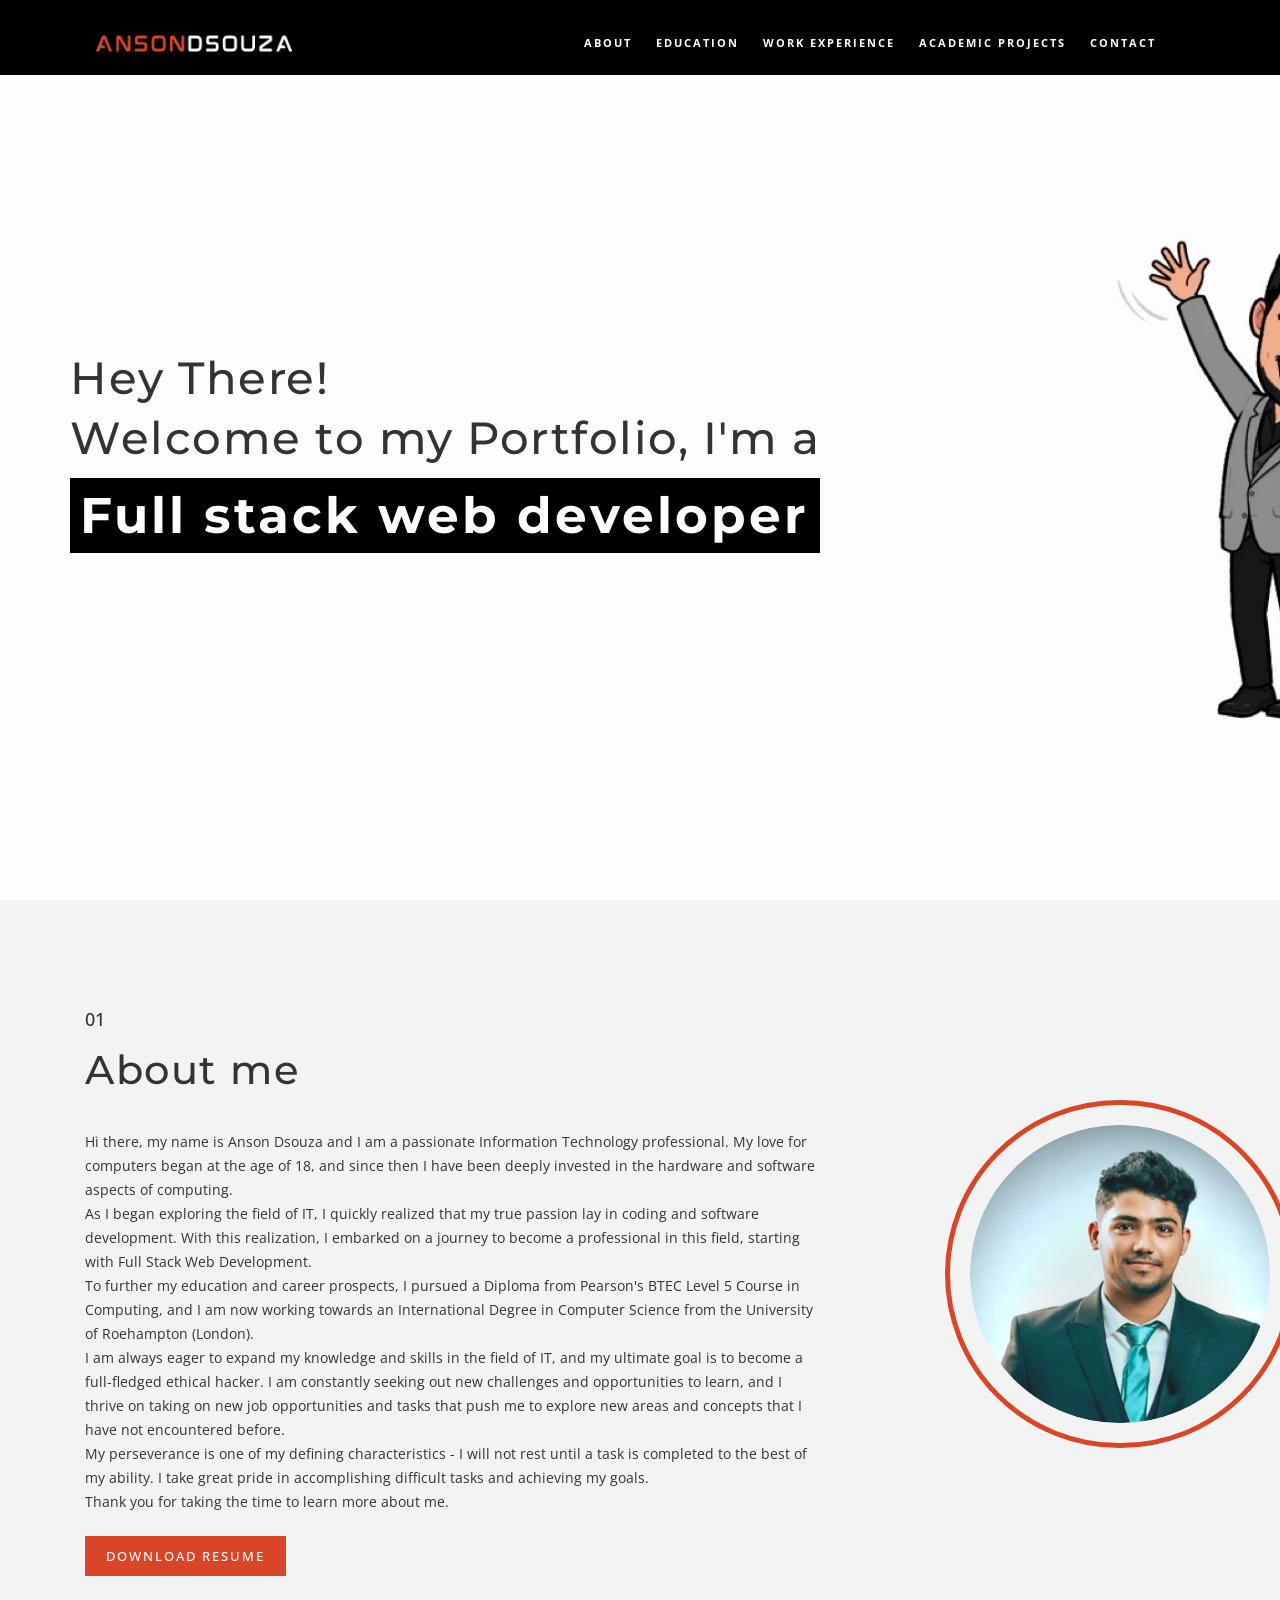
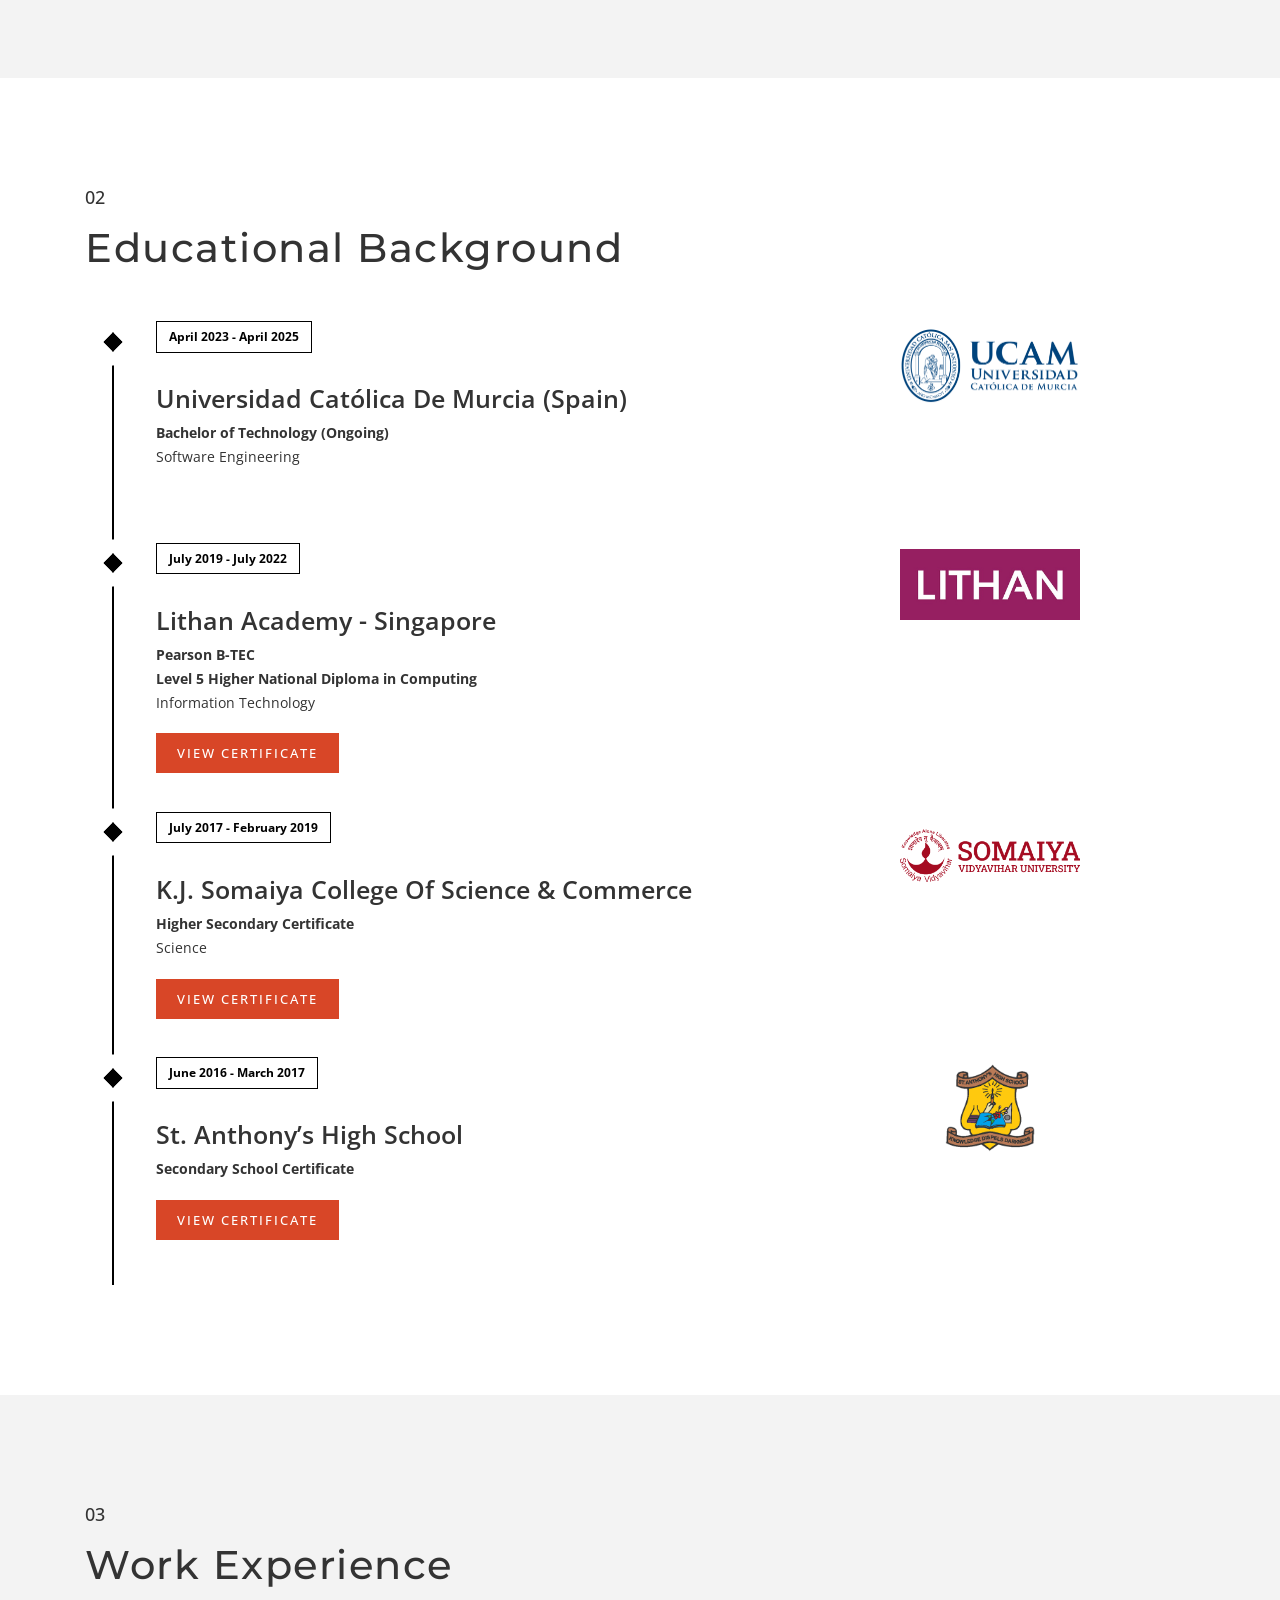
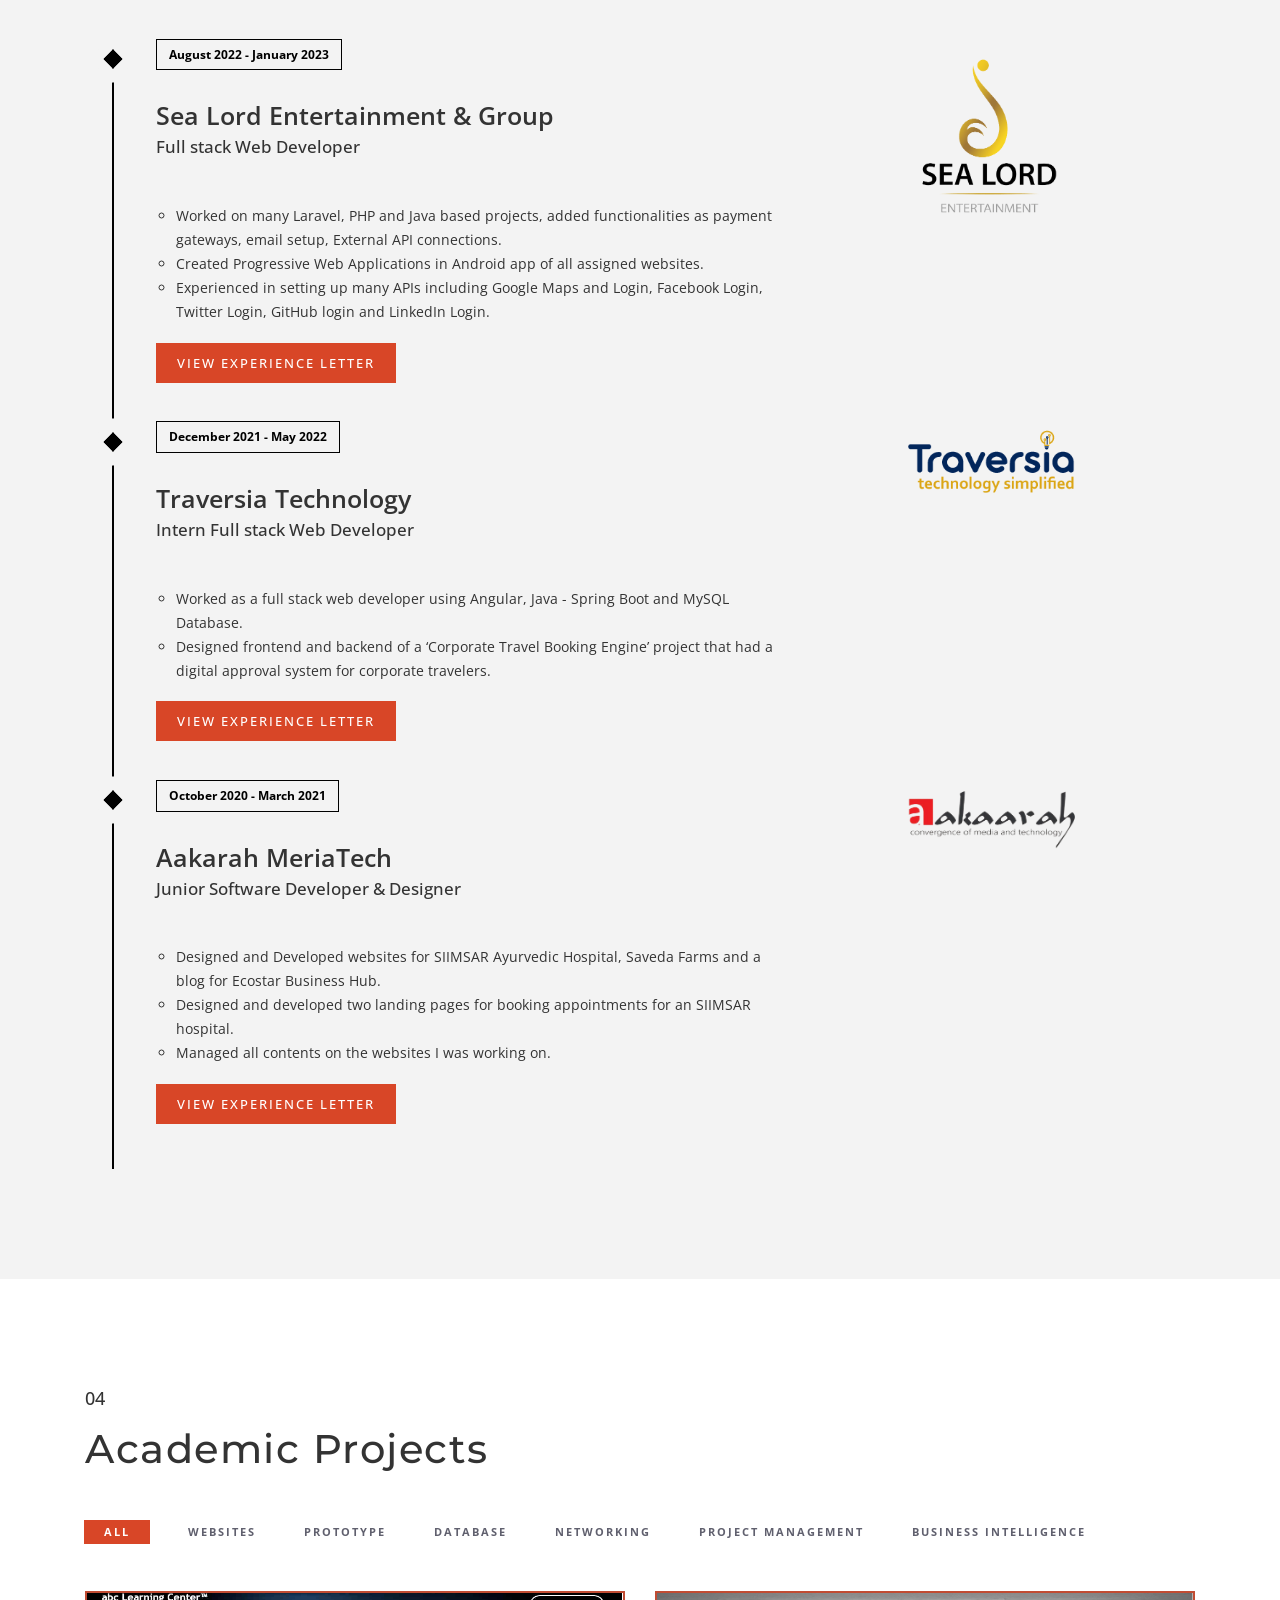
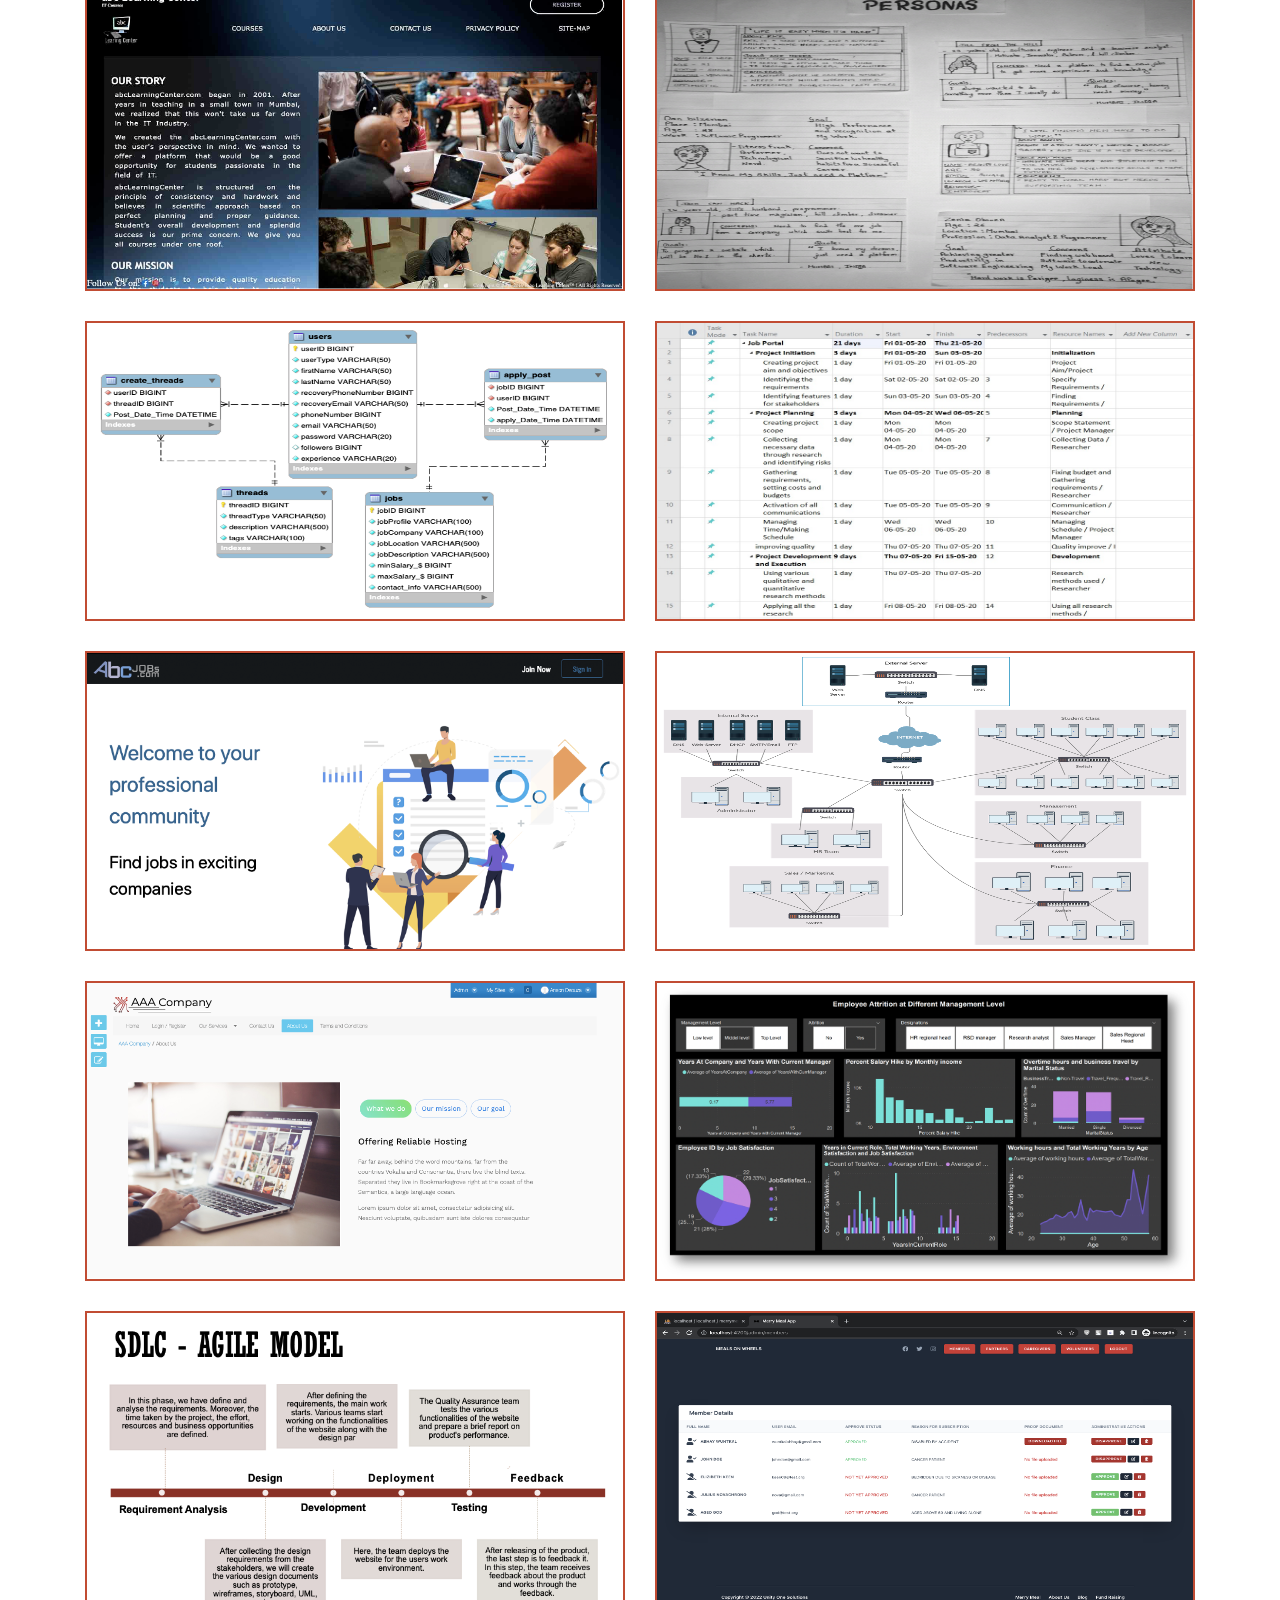
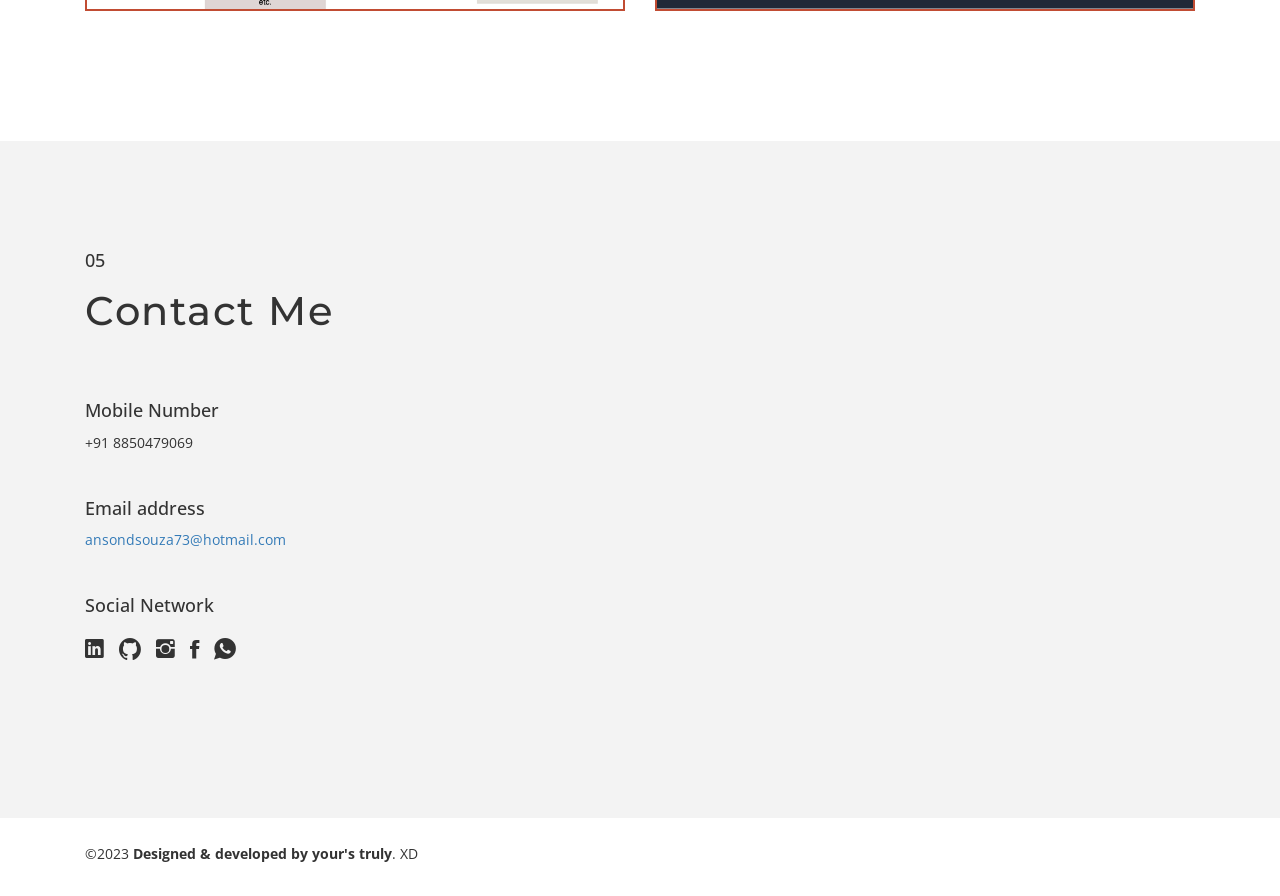
==== commit 4bc89b68: "Updated education" ====
--- a/index.html
+++ b/index.html
@@ -18,12 +18,14 @@
     <link href="css/style.css" rel="stylesheet" />
     <link href="css/reponsive.css" rel="stylesheet" />
     <link rel="stylesheet" href="https://cdnjs.cloudflare.com/ajax/libs/font-awesome/4.7.0/css/font-awesome.min.css">
-    <!-- HTML5 shim and Respond.js for IE8 support of HTML5 elements and media queries -->
-    <!-- WARNING: Respond.js doesn't work if you view the page via file:// -->
-    <!--[if lt IE 9]>
-    <script src="https://oss.maxcdn.com/html5shiv/3.7.3/html5shiv.min.js"></script>
-    <script src="https://oss.maxcdn.com/respond/1.4.2/respond.min.js"></script>
-    <![endif]-->
+    <!-- jQuery -->
+    <script src="js/jquery.js"></script>
+    <!--  plugins  -->
+    <script src="js/bootstrap.min.js"></script>
+    <script src="js/plugins.js"></script>
+    <script src="js/aos.js"></script>
+    <!--  main script  -->
+    <script src="js/custom.js"></script>
     <script type="text/javascript">
         document.oncontextmenu = new Function("return false");
     </script>
@@ -44,7 +46,7 @@
     <header class="navbar-fixed-top" id="nav">
         <nav>
             <a href="#"><img src="img/Home/logo-dark.png" class="logo" /></a>
-            <a href="javascript:void(0);" class="icon" onclick="myFunction()">
+            <a href="javascript:void(0)" class="icon" onclick="myFunction()">
                 <i class="fa fa-bars"></i>
             </a>
             <ul class="menu" id="menu">
@@ -55,602 +57,648 @@
                 <li><a href="#contact">Contact</a></li>
             </ul>
         </nav>
+        <script>
+            function myFunction() {
+                var x = document.getElementById("menu");
+                var y = document.getElementById("nav");
+                if (x.style.display === "block") {
+                    x.style.display = "none";
+                    y.style.height = "auto";
+                } else {
+                    x.style.display = "block";
+                    y.style.height = "150px";
+                }
+            }
+        </script>
     </header>
-    <script>
-        function myFunction() {
-            var x = document.getElementById("menu");
-            var y = document.getElementById("nav");
-            if (x.style.display === "block") {
-                x.style.display = "none";
-                y.style.height = "auto";
-            } else {
-                x.style.display = "block";
-                y.style.height = "150px";
-            }
-        }
-    </script>
     <!-- ./header -->
 
     <!-- home -->
-    <div class="section" id="home" data-stellar-background-ratio="0.5">
-        <div class="container">
-            <div class="disply-table">
-                <div class="table-cell" data-aos="fade-up" data-aos-delay="0">
-                    <h1 style="margin-top: 20px">Hey There!</h1>
-                    <h1>Welcome to my Portfolio, I'm a</h1>
-                    <h2><span></span></h2>
-                </div>
-            </div>
-        </div>
-    </div>
-    <!-- ./home -->
-
-    <!-- about -->
-    <div class="section" id="about">
-        <div class="container">
-            <div class="col-md-8" data-aos="fade-up">
-                <h4>01</h4>
-                <h1 class="size-50">About me</h1>
-                <div class="h-20"></div>
-                <p></p>
-                <p>
-                    Hi there, my name is Anson Dsouza and I am a passionate Information Technology professional. My love
-                    for computers began at the age of 18, and since then I have been deeply invested in the hardware and
-                    software aspects of computing.
+
+    <main>
+        <!-- Intro page -->
+        <div class="section" id="home" data-stellar-background-ratio="0.5">
+            <div class="container">
+                <div class="disply-table">
+                    <div class="table-cell" data-aos="fade-up" data-aos-delay="0">
+                        <h1 style="margin-top: 20px">Hey There!</h1>
+                        <h1>Welcome to my Portfolio, I'm a</h1>
+                        <h2><span></span></h2>
+                    </div>
+                </div>
+            </div>
+        </div>
+        <!-- ./home -->
+
+        <!-- about -->
+        <div class="section" id="about">
+            <div class="container">
+                <div class="col-md-8" data-aos="fade-up">
+                    <h4>01</h4>
+                    <h1 class="size-50">About me</h1>
+                    <div class="h-20"></div>
+                    <p></p>
+                    <p>
+                        Hi there, my name is Anson Dsouza and I am a passionate Information Technology professional. My
+                        love
+                        for computers began at the age of 18, and since then I have been deeply invested in the hardware
+                        and
+                        software aspects of computing.
+                        <br />
+                        As I began exploring the field of IT, I quickly realized that my true passion lay in coding and
+                        software development. With this realization, I embarked on a journey to become a professional in
+                        this field, starting with Full Stack Web Development.
+                        <br />
+                        To further my education and career prospects, I pursued a Diploma from Pearson's BTEC Level 5
+                        Course
+                        in Computing, and I am now working towards an International Degree in Computer Science from the
+                        University of Roehampton (London).
+                        <br />
+                        I am always eager to expand my knowledge and skills in the field of IT, and my ultimate goal is
+                        to
+                        become a full-fledged ethical hacker. I am constantly seeking out new challenges and
+                        opportunities
+                        to learn, and I thrive on taking on new job opportunities and tasks that push me to explore new
+                        areas and concepts that I have not encountered before.
+                        <br />
+                        My perseverance is one of my defining characteristics - I will not rest until a task is
+                        completed to
+                        the best of my ability. I take great pride in accomplishing difficult tasks and achieving my
+                        goals.
+                        <br />
+                        Thank you for taking the time to learn more about me.
+                    </p>
+                    <div class="h-20"></div>
+                    <p>
+                        <a role="button" class="resume" class="btn btn-glance" href="Resume/anson-resume.pdf"
+                            download="Anson-Resume-2023" target="_blank">Download Resume</a>
+                    </p>
+                </div>
+                <div class="col-md-4 col-sm-12 about-img-div">
+                    <img src="img/Home/photo.png" width="250" class="img-responsive-1" alt="" position="centre"
+                        data-aos="fade-right" data-aos-delay="0" />
+                </div>
+            </div>
+        </div>
+        <!-- ./about -->
+
+        <!-- education  -->
+        <div class="section" id="education">
+            <div class="container">
+                <div class="col-md-12">
+                    <h4>02</h4>
+                    <h1 class="size-50">Educational Background</h1>
+                    <div class="h-50"></div>
+                </div>
+                <div class="col-md-12 col-sm-12">
+                    <ul class="timeline">
+                        <!-- Edu 4 -->
+                        <div class="row">
+                            <li class="timeline-event" data-aos="fade-up">
+                                <div class="col-md-7 col-sm-10 left-15">
+                                    <label class="timeline-event-icon"></label>
+                                    <div class="timeline-event-copy">
+                                        <p class="timeline-event-thumbnail">
+                                            April 2023 - April 2025
+                                        </p>
+                                        <h3>Universidad Católica De Murcia (Spain)</h3>
+                                        <p>
+                                            <strong>Bachelor of Technology (Ongoing)</strong>
+                                            <br />Software Engineering
+                                        </p>
+                                        <p>
+                                            <!-- <a role="button" id="edu04" class="resume" href="#animatedEdu4">View
+                                                Certificate</a> -->
+                                        </p>
+                                    </div>
+                                </div>
+                                <div class="col-md-5 col-sm-6">
+                                    <img src="img/Education/ucam.png" class="img-responsive"
+                                        alt="Universidad Catolica De Murcia" position="centre" data-aos="fade-right"
+                                        data-aos-delay="0" />
+                                </div>
+                            </li>
+                            <hr />
+                        </div>
+                        <!-- Edu 1 -->
+                        <div class="row">
+                            <li class="timeline-event" data-aos="fade-up">
+                                <div class="col-md-7 col-sm-12 left-15">
+                                    <label class="timeline-event-icon"></label>
+                                    <div class="timeline-event-copy">
+                                        <p class="timeline-event-thumbnail">
+                                            July 2019 - July 2022
+                                        </p>
+                                        <h3>Lithan Academy - Singapore</h3>
+                                        <p>
+                                            <strong>Pearson B-TEC <br />
+                                                Level 5 Higher National Diploma in Computing
+                                            </strong>
+                                            <br />Information Technology
+                                        </p>
+                                        <p>
+                                            <a role="button" id="edu01" class="resume" href="#animatedEdu1">View
+                                                Certificate</a>
+                                            <!-- <a role="button" id="resume" class="btn btn-glance" href="Edu/diploma.pdf"
+                                                download="anson-diploma" target="_blank">View Certificate</a> -->
+                                        </p>
+                                    </div>
+                                </div>
+                                <div class="col-md-5">
+                                    <img src="img/Education/Lithan.jpg" class="img-responsive" alt="" position="centre"
+                                        data-aos="fade-right" data-aos-delay="0" />
+                                </div>
+                            </li>
+                            <hr />
+                        </div>
+                        <!-- Edu 2 -->
+                        <div class="row">
+                            <li class="timeline-event" data-aos="fade-up" data-aos-delay=".2">
+                                <div class="col-md-7 col-sm-5 left-15">
+                                    <label class="timeline-event-icon"></label>
+                                    <div class="timeline-event-copy">
+                                        <p class="timeline-event-thumbnail">
+                                            July 2017 - February 2019
+                                        </p>
+                                        <h3>K.J. Somaiya College Of Science & Commerce</h3>
+                                        <p>
+                                            <strong>Higher Secondary Certificate</strong>
+                                            <br />Science
+                                        </p>
+                                        <p>
+                                            <a role="button" id="edu02" class="resume" href="#animatedEdu2">View
+                                                Certificate</a>
+                                            <!-- <a role="button" id="resume" class="btn btn-glance" href="Edu/hsc.pdf"
+                                                download="anson-hsc" target="_blank">View Certificate</a> -->
+                                        </p>
+                                    </div>
+                                </div>
+                                <div class="col-md-5 col-sm-5">
+                                    <img src="img/Education/kj.png" class="img-responsive" alt="" position="centre"
+                                        data-aos="fade-right" data-aos-delay="0" />
+                                </div>
+                            </li>
+                            <hr />
+                        </div>
+                        <!-- Edu 3 -->
+                        <div class="row">
+                            <li class="timeline-event" data-aos="fade-up" data-aos-delay=".4">
+                                <div class="col-md-7 left-15">
+                                    <label class="timeline-event-icon"></label>
+                                    <div class="timeline-event-copy">
+                                        <p class="timeline-event-thumbnail">June 2016 - March 2017</p>
+                                        <h3>St. Anthony’s High School</h3>
+                                        <p><strong>Secondary School Certificate</strong></p>
+                                        <p>
+                                            <a role="button" id="edu03" class="resume" href="#animatedEdu3">View
+                                                Certificate</a>
+                                            <!-- <a role="button" id="resume" class="btn btn-glance" href="Edu/ssc.pdf"
+                                                download="anson-ssc" target="_blank">View Certificate</a> -->
+                                        </p>
+                                    </div>
+                                </div>
+                                <div class="col-md-5">
+                                    <img src="img/Education/stanthony.png" class="img-responsive" alt=""
+                                        data-aos="fade-right" data-aos-delay="0" />
+                                </div>
+                            </li>
+                        </div>
+                    </ul>
+                </div>
+            </div>
+        </div>
+        <!-- ./education -->
+
+        <!-- experience  -->
+        <div class="section" id="experience">
+            <div class="container">
+                <div class="col-md-12">
+                    <h4>03</h4>
+                    <h1 class="size-50">Work Experience</h1>
+                    <div class="h-50"></div>
+                </div>
+                <div class="col-md-12">
+                    <ul class="timeline">
+                        <!-- Exp 1 -->
+                        <div class="row">
+                            <li class="timeline-event" data-aos="fade-up" data-aos-delay=".4">
+                                <div class="col-md-7 left-15">
+                                    <label class="timeline-event-icon-2"></label>
+                                    <div class="timeline-event-copy">
+                                        <p class="timeline-event-thumbnail">
+                                            August 2022 - January 2023
+                                        </p>
+                                        <h3>Sea Lord Entertainment & Group</h3>
+                                        <h4>Full stack Web Developer</h4>
+                                        <p>
+                                        <ul style="margin-left: -20px">
+                                            <li>
+                                                Worked on many Laravel, PHP and Java based projects,
+                                                added functionalities as payment gateways, email
+                                                setup, External API connections.
+                                            </li>
+                                            <li>
+                                                Created Progressive Web Applications in Android app
+                                                of all assigned websites.
+                                            </li>
+                                            <li>
+                                                Experienced in setting up many APIs including Google
+                                                Maps and Login, Facebook Login, Twitter Login,
+                                                GitHub login and LinkedIn Login.
+                                            </li>
+                                        </ul>
+                                        </p>
+                                        <p>
+                                            <a role="button" id="exp01" class="resume" href="#animatedExp1">View
+                                                Experience Letter</a>
+                                            <!-- <a role="button" id="resume" class="btn btn-glance" href="Exp/sealord.pdf"
+                                                download="SealordEntertainment-ExperienceCertificate"
+                                                target="_blank">View Experience Letter</a> -->
+                                        </p>
+                                    </div>
+                                </div>
+                                <div class="col-md-5">
+                                    <img src="img/Work/sealord.png" class="img-responsive-2" alt=""
+                                        data-aos="fade-right" data-aos-delay="0" />
+                                </div>
+                            </li>
+                            <hr />
+                        </div>
+                        <!-- Exp 2 -->
+                        <div class="row">
+                            <li class="timeline-event" data-aos="fade-up" data-aos-delay=".4">
+                                <div class="col-md-7 left-15">
+                                    <label class="timeline-event-icon-2"></label>
+                                    <div class="timeline-event-copy">
+                                        <p class="timeline-event-thumbnail">
+                                            December 2021 - May 2022
+                                        </p>
+                                        <h3>Traversia Technology</h3>
+                                        <h4>Intern Full stack Web Developer</h4>
+                                        <p>
+                                        <ul style="margin-left: -20px">
+                                            <li>
+                                                Worked as a full stack web developer using Angular,
+                                                Java - Spring Boot and MySQL Database.
+                                            </li>
+                                            <li>
+                                                Designed frontend and backend of a ‘Corporate Travel
+                                                Booking Engine’ project that had a digital approval
+                                                system for corporate travelers.
+                                            </li>
+                                        </ul>
+                                        </p>
+                                        <p>
+                                            <a role="button" id="exp02" class="resume" href="#animatedExp2">View
+                                                Experience Letter</a>
+                                            <!-- <a role="button" id="resume" class="btn btn-glance" href="Exp/traversia.pdf"
+                                                download="TraversiaTechnology-ExperienceCertificate"
+                                                target="_blank">View Experience Letter</a> -->
+                                        </p>
+                                    </div>
+                                </div>
+                                <div class="col-md-5">
+                                    <img src="img/Work/traversia.png" class="img-responsive-2" alt=""
+                                        data-aos="fade-right" data-aos-delay="0" />
+                                </div>
+                            </li>
+                            <hr />
+                        </div>
+                        <!-- Exp 3 -->
+                        <div class="row">
+                            <li class="timeline-event" data-aos="fade-up" data-aos-delay=".4">
+                                <div class="col-md-7 left-15">
+                                    <label class="timeline-event-icon-2"></label>
+                                    <div class="timeline-event-copy">
+                                        <p class="timeline-event-thumbnail">
+                                            October 2020 - March 2021
+                                        </p>
+                                        <h3>Aakarah MeriaTech</h3>
+                                        <h4>Junior Software Developer & Designer</h4>
+                                        <p>
+                                        <ul style="margin-left: -20px">
+                                            <li>
+                                                Designed and Developed websites for SIIMSAR
+                                                Ayurvedic Hospital, Saveda Farms and a blog for
+                                                Ecostar Business Hub.
+                                            </li>
+                                            <li>
+                                                Designed and developed two landing pages for booking
+                                                appointments for an SIIMSAR hospital.
+                                            </li>
+                                            <li>
+                                                Managed all contents on the websites I was working
+                                                on.
+                                            </li>
+                                        </ul>
+                                        </p>
+                                        <p>
+                                            <a role="button" id="exp03" class="resume" href="#animatedExp3">View
+                                                Experience Letter</a>
+                                            <!-- <a role="button" id="resume" class="btn btn-glance" href="Exp/akaarah.pdf"
+                                                download="AkaarahMediatech-ExperienceCertificate"
+                                                target="_blank">View
+                                                Experience Letter</a> -->
+                                        </p>
+                                    </div>
+                                </div>
+                                <div class="col-md-5">
+                                    <img src="img/Work/akaarah.png" class="img-responsive-2" alt=""
+                                        data-aos="fade-right" data-aos-delay="0" />
+                                </div>
+                            </li>
+                        </div>
+                    </ul>
+                </div>
+            </div>
+        </div>
+        <!-- ./experience -->
+
+        <!-- projects -->
+        <div class="section" id="projects">
+            <div class="container">
+                <div class="col-md-12">
+                    <h4>04</h4>
+                    <h1 class="size-50">Academic Projects</h1>
+                </div>
+                <!-- main container -->
+                <div class="main-container portfolio-inner clearfix">
+                    <!-- portfolio div -->
+                    <div class="portfolio-div">
+                        <div class="portfolio">
+                            <!-- portfolio_filter -->
+                            <div class="categories-grid wow fadeInLeft">
+                                <nav class="categories">
+                                    <ul class="portfolio_filter">
+                                        <li><a href="" class="active" data-filter="*">All</a></li>
+                                        <li><a href="" data-filter=".website">Websites</a></li>
+                                        <li><a href="" data-filter=".prototype">Prototype</a></li>
+                                        <li><a href="" data-filter=".database">Database</a></li>
+                                        <li><a href="" data-filter=".network">Networking</a></li>
+                                        <li><a href="" data-filter=".project-management">Project Management</a></li>
+                                        <li><a href="" data-filter=".BI">Business Intelligence</a></li>
+                                    </ul>
+                                </nav>
+                            </div>
+                            <!-- portfolio_filter -->
+
+                            <!-- portfolio_container -->
+                            <div class="no-padding portfolio_container clearfix" data-aos="fade-up">
+                                <!-- single work -->
+                                <div class="col-md-6 col-sm-6 website">
+                                    <a id="demo01" href="#animatedModal" class="portfolio_item">
+                                        <img src="img/project1/p6.png" alt="image" />
+                                        <div class="portfolio_item_hover">
+                                            <div class="portfolio-border clearfix">
+                                                <div class="item_info">
+                                                    <title>ABC Learning Centre</title>
+                                                    <em>* Static Website *</em>
+                                                    <em>HTML, CSS, JS</em>
+                                                </div>
+                                            </div>
+                                        </div>
+                                    </a>
+                                </div>
+                                <!-- end single work -->
+
+                                <!-- single work -->
+                                <div class="col-md-6 col-sm-6 prototype">
+                                    <a id="demo02" href="#animatedModal2" class="portfolio_item">
+                                        <img src="img/project2/p4.png" alt="image" />
+                                        <div class="portfolio_item_hover">
+                                            <div class="portfolio-border clearfix">
+                                                <div class="item_info">
+                                                    <title>ABC Jobs</title>
+                                                    <em>* Prototype *</em>
+                                                    <em>Axure RP</em>
+                                                </div>
+                                            </div>
+                                        </div>
+                                    </a>
+                                </div>
+                                <!-- end single work -->
+
+                                <!-- single work -->
+                                <div class="col-md-6 col-sm-6 database">
+                                    <a id="demo03" href="#animatedModal3" class="portfolio_item">
+                                        <img src="img/project3/p5.png" alt="image" />
+                                        <div class="portfolio_item_hover">
+                                            <div class="portfolio-border clearfix">
+                                                <div class="item_info">
+                                                    <title>Database Development of ABC Jobs</title>
+                                                    <em>* Database *</em>
+                                                    <em>SQL</em>
+                                                </div>
+                                            </div>
+                                        </div>
+                                    </a>
+                                </div>
+                                <!-- end single work -->
+
+                                <!-- single work -->
+                                <div class="col-md-6 col-sm-6 project-management">
+                                    <a id="demo07" href="#animatedModal7" class="portfolio_item">
+                                        <img src="img/project7/p3.jpeg" alt="image" />
+                                        <div class="portfolio_item_hover">
+                                            <div class="portfolio-border clearfix">
+                                                <div class="item_info">
+                                                    <title>Managing Project Timeline of ABC Jobs</title>
+                                                    <em>* Project Management *</em>
+                                                    <em>Microsoft Project</em>
+                                                    <em>Schedule, Gantt Chart</em>
+                                                </div>
+                                            </div>
+                                        </div>
+                                    </a>
+                                </div>
+                                <!-- end single work -->
+
+                                <!-- single work -->
+                                <div class="col-md-6 col-sm-6 website">
+                                    <a id="demo04" href="#animatedModal4" class="portfolio_item">
+                                        <img src="img/project4/p1.png" alt="image" />
+                                        <div class="portfolio_item_hover">
+                                            <div class="portfolio-border clearfix">
+                                                <div class="item_info">
+                                                    <title>ABC Jobs</title>
+                                                    <em>* Dynamic Website *</em>
+                                                    <em>Java, Struts2, MySQL</em>
+                                                    <em>HTML, CSS, JS</em>
+                                                </div>
+                                            </div>
+                                        </div>
+                                    </a>
+                                </div>
+                                <!-- end single work -->
+
+                                <!-- single work -->
+                                <div class="col-md-6 col-sm-6 network">
+                                    <a id="demo05" href="#animatedModal5" class="portfolio_item">
+                                        <img src="img/project5/p1.png" alt="image" />
+                                        <div class="portfolio_item_hover">
+                                            <div class="portfolio-border clearfix">
+                                                <div class="item_info">
+                                                    <title>Network Infrastructure</title>
+                                                    <em>* Networking *</em>
+                                                    <em>Cysco Packet Tracer</em>
+                                                </div>
+                                            </div>
+                                        </div>
+                                    </a>
+                                </div>
+                                <!-- end single work -->
+
+                                <!-- single work -->
+                                <div class="col-md-6 col-sm-6 website">
+                                    <a id="demo06" href="#animatedModal6" class="portfolio_item">
+                                        <img src="img/project6/p1.png" alt="image" />
+                                        <div class="portfolio_item_hover">
+                                            <div class="portfolio-border clearfix">
+                                                <div class="item_info">
+                                                    <title>AAA Company</title>
+                                                    <em>* Dynamic Website *</em>
+                                                    <em>Liferay, Java, Servlet</em>
+                                                    <em>HTML, CSS, JS</em>
+                                                </div>
+                                            </div>
+                                        </div>
+                                    </a>
+                                </div>
+                                <!-- end single work -->
+
+                                <!-- single work -->
+                                <div class="col-md-6 col-sm-6 BI">
+                                    <a id="demo08" href="#animatedModal8" class="portfolio_item">
+                                        <img src="img/project8/p2.png" alt="image" />
+                                        <div class="portfolio_item_hover">
+                                            <div class="portfolio-border clearfix">
+                                                <div class="item_info">
+                                                    <title>Company Employee Attrition Report</title>
+                                                    <em>* Business Intelligence *</em>
+                                                    <em>Miscosoft Power BI</em>
+                                                </div>
+                                            </div>
+                                        </div>
+                                    </a>
+                                </div>
+                                <!-- end single work -->
+
+                                <!-- single work -->
+                                <div class="col-md-6 col-sm-6 project-management">
+                                    <a id="demo09" href="#animatedModal9" class="portfolio_item">
+                                        <img src="img/project9/p1.png" alt="image" />
+                                        <div class="portfolio_item_hover">
+                                            <div class="portfolio-border clearfix">
+                                                <div class="item_info">
+                                                    <title>Managing Meals on Wheels Project</title>
+                                                    <em>* Project Management *</em>
+                                                    <em>Microsoft Project</em>
+                                                    <em>Schedule, Gantt Chart, FlowCharts</em>
+                                                    <em>Risk Analysis, Storyboards</em>
+                                                </div>
+                                            </div>
+                                        </div>
+                                    </a>
+                                </div>
+                                <!-- end single work -->
+
+                                <!-- single work -->
+                                <div class="col-md-6 col-sm-6 website">
+                                    <a id="demo10" href="#animatedModal10" class="portfolio_item">
+                                        <img src="img/project10/p1.png" alt="image" />
+                                        <div class="portfolio_item_hover">
+                                            <div class="portfolio-border clearfix">
+                                                <div class="item_info">
+                                                    <title>Meals on Wheels</title>
+                                                    <em>* Dynamic Website *</em>
+                                                    <em>Angular, Java, Spring Boot, MySQL </em>
+                                                    <em>HTML, CSS, JS</em>
+                                                </div>
+                                            </div>
+                                        </div>
+                                    </a>
+                                </div>
+                                <!-- end single work -->
+
+
+                            </div>
+                            <!-- end portfolio_container -->
+                        </div>
+                        <!-- portfolio -->
+                    </div>
+                    <!-- end portfolio div -->
+                </div>
+                <!-- end main container -->
+            </div>
+        </div>
+        <!-- ./projects -->
+
+        <!-- contact -->
+        <div class="section" id="contact">
+            <div class="container">
+                <div class="col-md-12">
+                    <h4>05</h4>
+                    <h1 class="size-50">Contact Me</h1>
+                    <div class="h-50"></div>
+                </div>
+                <div class="col-md-4" data-aos="fade-up">
+                    <h4>Mobile Number</h4>
+                    <p>+91 8850479069</p>
                     <br />
-                    As I began exploring the field of IT, I quickly realized that my true passion lay in coding and
-                    software development. With this realization, I embarked on a journey to become a professional in
-                    this field, starting with Full Stack Web Development.
-                    <br />
-                    To further my education and career prospects, I pursued a Diploma from Pearson's BTEC Level 5 Course
-                    in Computing, and I am now working towards an International Degree in Computer Science from the
-                    University of Roehampton (London).
-                    <br />
-                    I am always eager to expand my knowledge and skills in the field of IT, and my ultimate goal is to
-                    become a full-fledged ethical hacker. I am constantly seeking out new challenges and opportunities
-                    to learn, and I thrive on taking on new job opportunities and tasks that push me to explore new
-                    areas and concepts that I have not encountered before.
-                    <br />
-                    My perseverance is one of my defining characteristics - I will not rest until a task is completed to
-                    the best of my ability. I take great pride in accomplishing difficult tasks and achieving my goals.
-                    <br />
-                    Thank you for taking the time to learn more about me.
-                </p>
-                <div class="h-20"></div>
-                <p>
-                    <a role="button" id="resume" class="btn btn-glance" href="Resume/anson-resume.pdf"
-                        download="Anson-Resume-2023" target="_blank">Download Resume</a>
-                </p>
-            </div>
-            <div class="col-md-4 col-sm-12 about-img-div">
-                <img src="img/Home/photo.png" width="250" class="img-responsive-1" alt="" position="centre"
-                    data-aos="fade-right" data-aos-delay="0" />
-            </div>
-        </div>
-    </div>
-    <!-- ./about -->
-
-    <!-- education  -->
-    <div class="section" id="education">
+                    <h4>Email address</h4>
+                    <a href="mailto:ansondsouza73@hotmail.com">
+                        <p>ansondsouza73@hotmail.com</p>
+                    </a><br />
+                    <h4>Social Network</h4>
+
+                    <ul class="social">
+                        <li>
+                            <a href="https://www.linkedin.com/in/ansondza/" target="_blank"><i
+                                    class="ion-social-linkedin"></i></a>
+                        </li>
+                        <li>
+                            <a href="https://github.com/ansondsouzaa" target="_blank"><i
+                                    class="ion-social-github"></i></a>
+                        </li>
+                        <li>
+                            <a href="https://instagram.com/ansond_07" target="_blank"><i
+                                    class="ion-social-instagram"></i></a>
+                        </li>
+                        <li>
+                            <a href="https://www.facebook.com/BadBlood075/" target="_blank"><i
+                                    class="ion-social-facebook"></i></a>
+                        </li>
+                        <li>
+                            <a href="https://wa.me/918850479069/" target="_blank"><i
+                                    class="ion-social-whatsapp"></i></a>
+                        </li>
+                    </ul>
+                    <div class="clearfix"></div>
+                    <div class="h-50"></div>
+                </div>
+
+                <div class="col-md-8" data-aos="fade-up">
+                    <iframe
+                        src="https://www.google.com/maps/embed?pb=!1m18!1m12!1m3!1d15080.731029834225!2d72.87690368179209!3d19.09963679318832!2m3!1f0!2f0!3f0!3m2!1i1024!2i768!4f13.1!3m3!1m2!1s0x3be7c8773cb2f051%3A0x40576ac944236b34!2sSaki%20Naka%2C%20Mumbai%2C%20Maharashtra!5e0!3m2!1sen!2sin!4v1632476666589!5m2!1sen!2sin"
+                        width="100%" height="320" style="border: 0" allowfullscreen="" loading="lazy"></iframe>
+                </div>
+            </div>
+        </div>
+        <!-- ./contact -->
+
+    </main>
+
+    <!-- ./footer -->
+
+    <footer>
         <div class="container">
             <div class="col-md-12">
-                <h4>02</h4>
-                <h1 class="size-50">Educational Background</h1>
-                <div class="h-50"></div>
-            </div>
-            <div class="col-md-12 col-sm-12">
-                <ul class="timeline">
-                    <div class="row">
-                        <li class="timeline-event" data-aos="fade-up">
-                            <div class="col-md-7 col-sm-10 left-15">
-                                <label class="timeline-event-icon"></label>
-                                <div class="timeline-event-copy">
-                                    <p class="timeline-event-thumbnail">
-                                        March 2023 - March 2025
-                                    </p>
-                                    <h3>University of Roehampton (London)</h3>
-                                    <p>
-                                        <strong>Bachelors in Computer Science (Ongoing)</strong>
-                                        <br />Information Technology
-                                    </p>
-                                </div>
-                            </div>
-                            <div class="col-md-5 col-sm-6">
-                                <img src="img/Education/UoR.png" class="img-responsive" alt="University of Roehampton"
-                                    position="centre" data-aos="fade-right" data-aos-delay="0" />
-                            </div>
-                        </li>
-                    </div>
-                    <div class="row">
-                        <li class="timeline-event" data-aos="fade-up">
-                            <div class="col-md-7 col-sm-12 left-15">
-                                <label class="timeline-event-icon"></label>
-                                <div class="timeline-event-copy">
-                                    <p class="timeline-event-thumbnail">
-                                        July 2019 - July 2022
-                                    </p>
-                                    <h3>Lithan Academy - Singapore</h3>
-                                    <p>
-                                        <strong>Pearson B-TEC <br />
-                                            Level 5 Higher National Diploma in Computing
-                                        </strong>
-                                        <br />Information Technology
-                                    </p>
-                                    <p>
-                                        <a role="button" id="resume" class="btn btn-glance" href="Edu/diploma.pdf"
-                                            download="anson-diploma" target="_blank">Download Certificate</a>
-                                    </p>
-                                </div>
-                            </div>
-                            <div class="col-md-5">
-                                <img src="img/Education/Lithan.jpg" class="img-responsive" alt="" position="centre"
-                                    data-aos="fade-right" data-aos-delay="0" />
-                            </div>
-                        </li>
-                    </div>
-                    <div class="row">
-                        <li class="timeline-event" data-aos="fade-up" data-aos-delay=".2">
-                            <div class="col-md-7 col-sm-5 left-15">
-                                <label class="timeline-event-icon"></label>
-                                <div class="timeline-event-copy">
-                                    <p class="timeline-event-thumbnail">
-                                        July 2017 - February 2019
-                                    </p>
-                                    <h3>K.J. Somaiya College Of Science & Commerce</h3>
-                                    <p>
-                                        <strong>Higher Secondary Certificate</strong>
-                                        <br />Science
-                                    </p>
-                                    <p>
-                                        <a role="button" id="resume" class="btn btn-glance" href="Edu/hsc.pdf"
-                                            download="anson-hsc" target="_blank">Download Certificate</a>
-                                    </p>
-                                </div>
-                            </div>
-                            <div class="col-md-5 col-sm-5">
-                                <img src="img/Education/kj.png" class="img-responsive" alt="" position="centre"
-                                    data-aos="fade-right" data-aos-delay="0" />
-                            </div>
-                        </li>
-                    </div>
-                    <div class="row">
-                        <li class="timeline-event" data-aos="fade-up" data-aos-delay=".4">
-                            <div class="col-md-7 left-15">
-                                <label class="timeline-event-icon"></label>
-                                <div class="timeline-event-copy">
-                                    <p class="timeline-event-thumbnail">June 2016 - March 2017</p>
-                                    <h3>St. Anthony’s High School</h3>
-                                    <p><strong>Secondary School Certificate</strong></p>
-                                    <p>
-                                        <a role="button" id="resume" class="btn btn-glance" href="Edu/ssc.pdf"
-                                            download="anson-ssc" target="_blank">Download Certificate</a>
-                                    </p>
-                                </div>
-                            </div>
-                            <div class="col-md-5">
-                                <img src="img/Education/stanthony.png" class="img-responsive" alt=""
-                                    data-aos="fade-right" data-aos-delay="0" />
-                            </div>
-                        </li>
-                    </div>
-                </ul>
-            </div>
-        </div>
-    </div>
-    <!-- ./education -->
-
-    <!-- experience  -->
-    <div class="section" id="experience">
-        <div class="container">
-            <div class="col-md-12">
-                <h4>03</h4>
-                <h1 class="size-50">Work Experience</h1>
-                <div class="h-50"></div>
-            </div>
-            <div class="col-md-12">
-                <ul class="timeline">
-                    <div class="row">
-                        <li class="timeline-event" data-aos="fade-up" data-aos-delay=".4">
-                            <div class="col-md-7 left-15">
-                                <label class="timeline-event-icon-2"></label>
-                                <div class="timeline-event-copy">
-                                    <p class="timeline-event-thumbnail">
-                                        August 2022 - January 2023
-                                    </p>
-                                    <h3>Sea Lord Entertainment & Group</h3>
-                                    <h4>Full stack Web Developer</h4>
-                                    <p>
-                                    <ul style="margin-left: -20px">
-                                        <li>
-                                            Worked on many Laravel, PHP and Java based projects,
-                                            added functionalities as payment gateways, email
-                                            setup, External API connections.
-                                        </li>
-                                        <li>
-                                            Created Progressive Web Applications in Android app
-                                            of all assigned websites.
-                                        </li>
-                                        <li>
-                                            Experienced in setting up many APIs including Google
-                                            Maps and Login, Facebook Login, Twitter Login,
-                                            GitHub login and LinkedIn Login.
-                                        </li>
-                                    </ul>
-                                    </p>
-                                    <p>
-                                        <a role="button" id="resume" class="btn btn-glance" href="Exp/sealord.pdf"
-                                            download="SealordEntertainment-ExperienceCertificate"
-                                            target="_blank">Download Experience Letter</a>
-                                    </p>
-                                </div>
-                            </div>
-                            <div class="col-md-5">
-                                <img src="img/Work/sealord.png" class="img-responsive-2" alt="" data-aos="fade-right"
-                                    data-aos-delay="0" />
-                            </div>
-                        </li>
-                    </div>
-                    <div class="row">
-                        <li class="timeline-event" data-aos="fade-up" data-aos-delay=".4">
-                            <div class="col-md-7 left-15">
-                                <label class="timeline-event-icon-2"></label>
-                                <div class="timeline-event-copy">
-                                    <p class="timeline-event-thumbnail">
-                                        December 2021 - May 2022
-                                    </p>
-                                    <h3>Traversia Technology</h3>
-                                    <h4>Intern Full stack Web Developer</h4>
-                                    <p>
-                                    <ul style="margin-left: -20px">
-                                        <li>
-                                            Worked as a full stack web developer using Angular,
-                                            Java - Spring Boot and MySQL Database.
-                                        </li>
-                                        <li>
-                                            Designed frontend and backend of a ‘Corporate Travel
-                                            Booking Engine’ project that had a digital approval
-                                            system for corporate travelers.
-                                        </li>
-                                    </ul>
-                                    </p>
-                                    <p>
-                                        <a role="button" id="resume" class="btn btn-glance" href="Exp/traversia.pdf"
-                                            download="TraversiaTechnology-ExperienceCertificate"
-                                            target="_blank">Download Experience Letter</a>
-                                    </p>
-                                </div>
-                            </div>
-                            <div class="col-md-5">
-                                <img src="img/Work/traversia.png" class="img-responsive-2" alt="" data-aos="fade-right"
-                                    data-aos-delay="0" />
-                            </div>
-                        </li>
-                    </div>
-                    <div class="row">
-                        <li class="timeline-event" data-aos="fade-up" data-aos-delay=".4">
-                            <div class="col-md-7 left-15">
-                                <label class="timeline-event-icon-2"></label>
-                                <div class="timeline-event-copy">
-                                    <p class="timeline-event-thumbnail">
-                                        October 2020 - March 2021
-                                    </p>
-                                    <h3>Aakarah MeriaTech</h3>
-                                    <h4>Junior Software Developer & Designer</h4>
-                                    <p>
-                                    <ul style="margin-left: -20px">
-                                        <li>
-                                            Designed and Developed websites for SIIMSAR
-                                            Ayurvedic Hospital, Saveda Farms and a blog for
-                                            Ecostar Business Hub.
-                                        </li>
-                                        <li>
-                                            Designed and developed two landing pages for booking
-                                            appointments for an SIIMSAR hospital.
-                                        </li>
-                                        <li>
-                                            Managed all contents on the websites I was working
-                                            on.
-                                        </li>
-                                    </ul>
-                                    </p>
-                                    <p>
-                                        <a role="button" id="resume" class="btn btn-glance" href="Exp/akaarah.pdf"
-                                            download="AkaarahMediatech-ExperienceCertificate" target="_blank">Download
-                                            Experience Letter</a>
-                                    </p>
-                                </div>
-                            </div>
-                            <div class="col-md-5">
-                                <img src="img/Work/akaarah.png" class="img-responsive-2" alt="" data-aos="fade-right"
-                                    data-aos-delay="0" />
-                            </div>
-                        </li>
-                    </div>
-                </ul>
-            </div>
-        </div>
-    </div>
-    <!-- ./experience -->
-
-    <!-- projects -->
-    <div class="section" id="projects">
-        <div class="container">
-            <div class="col-md-12">
-                <h4>04</h4>
-                <h1 class="size-50">Academic Projects</h1>
-            </div>
-            <!-- main container -->
-            <div class="main-container portfolio-inner clearfix">
-                <!-- portfolio div -->
-                <div class="portfolio-div">
-                    <div class="portfolio">
-                        <!-- portfolio_filter -->
-                        <div class="categories-grid wow fadeInLeft">
-                            <nav class="categories">
-                                <ul class="portfolio_filter">
-                                    <li><a href="" class="active" data-filter="*">All</a></li>
-                                    <li><a href="" data-filter=".website">Websites</a></li>
-                                    <li><a href="" data-filter=".prototype">Prototype</a></li>
-                                    <li><a href="" data-filter=".database">Database</a></li>
-                                    <li><a href="" data-filter=".network">Networking</a></li>
-                                    <li><a href="" data-filter=".project-management">Project Management</a></li>
-                                    <li><a href="" data-filter=".BI">Business Intelligence</a></li>
-                                </ul>
-                            </nav>
-                        </div>
-                        <!-- portfolio_filter -->
-
-                        <!-- portfolio_container -->
-                        <div class="no-padding portfolio_container clearfix" data-aos="fade-up">
-                            <!-- single work -->
-                            <div class="col-md-6 col-sm-6 website">
-                                <a id="demo01" href="#animatedModal" class="portfolio_item">
-                                    <img src="img/project1/p6.png" alt="image" />
-                                    <div class="portfolio_item_hover">
-                                        <div class="portfolio-border clearfix">
-                                            <div class="item_info">
-                                                <title>ABC Learning Centre</title>
-                                                <em>* Static Website *</em>
-                                                <em>HTML, CSS, JS</em>
-                                            </div>
-                                        </div>
-                                    </div>
-                                </a>
-                            </div>
-                            <!-- end single work -->
-
-                            <!-- single work -->
-                            <div class="col-md-6 col-sm-6 prototype">
-                                <a id="demo02" href="#animatedModal2" class="portfolio_item">
-                                    <img src="img/project2/p4.png" alt="image" />
-                                    <div class="portfolio_item_hover">
-                                        <div class="portfolio-border clearfix">
-                                            <div class="item_info">
-                                                <title>ABC Jobs</title>
-                                                <em>* Prototype *</em>
-                                                <em>Axure RP</em>
-                                            </div>
-                                        </div>
-                                    </div>
-                                </a>
-                            </div>
-                            <!-- end single work -->
-
-                            <!-- single work -->
-                            <div class="col-md-6 col-sm-6 database">
-                                <a id="demo03" href="#animatedModal3" class="portfolio_item">
-                                    <img src="img/project3/p5.png" alt="image" />
-                                    <div class="portfolio_item_hover">
-                                        <div class="portfolio-border clearfix">
-                                            <div class="item_info">
-                                                <title>Database Development of ABC Jobs</title>
-                                                <em>* Database *</em>
-                                                <em>SQL</em>
-                                            </div>
-                                        </div>
-                                    </div>
-                                </a>
-                            </div>
-                            <!-- end single work -->
-
-                            <!-- single work -->
-                            <div class="col-md-6 col-sm-6 project-management">
-                                <a id="demo07" href="#animatedModal7" class="portfolio_item">
-                                    <img src="img/project7/p3.jpeg" alt="image" />
-                                    <div class="portfolio_item_hover">
-                                        <div class="portfolio-border clearfix">
-                                            <div class="item_info">
-                                                <title>Managing Project Timeline of ABC Jobs</title>
-                                                <em>* Project Management *</em>
-                                                <em>Microsoft Project</em>
-                                                <em>Schedule, Gantt Chart</em>
-                                            </div>
-                                        </div>
-                                    </div>
-                                </a>
-                            </div>
-                            <!-- end single work -->
-
-                            <!-- single work -->
-                            <div class="col-md-6 col-sm-6 website">
-                                <a id="demo04" href="#animatedModal4" class="portfolio_item">
-                                    <img src="img/project4/p1.png" alt="image" />
-                                    <div class="portfolio_item_hover">
-                                        <div class="portfolio-border clearfix">
-                                            <div class="item_info">
-                                                <title>ABC Jobs</title>
-                                                <em>* Dynamic Website *</em>
-                                                <em>Java, Struts2, MySQL</em>
-                                                <em>HTML, CSS, JS</em>
-                                            </div>
-                                        </div>
-                                    </div>
-                                </a>
-                            </div>
-                            <!-- end single work -->
-
-                            <!-- single work -->
-                            <div class="col-md-6 col-sm-6 network">
-                                <a id="demo05" href="#animatedModal5" class="portfolio_item">
-                                    <img src="img/project5/p1.png" alt="image" />
-                                    <div class="portfolio_item_hover">
-                                        <div class="portfolio-border clearfix">
-                                            <div class="item_info">
-                                                <title>Network Infrastructure</title>
-                                                <em>* Networking *</em>
-                                                <em>Cysco Packet Tracer</em>
-                                            </div>
-                                        </div>
-                                    </div>
-                                </a>
-                            </div>
-                            <!-- end single work -->
-
-                            <!-- single work -->
-                            <div class="col-md-6 col-sm-6 website">
-                                <a id="demo06" href="#animatedModal6" class="portfolio_item">
-                                    <img src="img/project6/p1.png" alt="image" />
-                                    <div class="portfolio_item_hover">
-                                        <div class="portfolio-border clearfix">
-                                            <div class="item_info">
-                                                <title>AAA Company</title>
-                                                <em>* Dynamic Website *</em>
-                                                <em>Liferay, Java, Servlet</em>
-                                                <em>HTML, CSS, JS</em>
-                                            </div>
-                                        </div>
-                                    </div>
-                                </a>
-                            </div>
-                            <!-- end single work -->
-
-                            <!-- single work -->
-                            <div class="col-md-6 col-sm-6 BI">
-                                <a id="demo08" href="#animatedModal8" class="portfolio_item">
-                                    <img src="img/project8/p2.png" alt="image" />
-                                    <div class="portfolio_item_hover">
-                                        <div class="portfolio-border clearfix">
-                                            <div class="item_info">
-                                                <title>Company Employee Attrition Report</title>
-                                                <em>* Business Intelligence *</em>
-                                                <em>Miscosoft Power BI</em>
-                                            </div>
-                                        </div>
-                                    </div>
-                                </a>
-                            </div>
-                            <!-- end single work -->
-
-                            <!-- single work -->
-                            <div class="col-md-6 col-sm-6 project-management">
-                                <a id="demo09" href="#animatedModal9" class="portfolio_item">
-                                    <img src="img/project9/p1.png" alt="image" />
-                                    <div class="portfolio_item_hover">
-                                        <div class="portfolio-border clearfix">
-                                            <div class="item_info">
-                                                <title>Managing Meals on Wheels Project</title>
-                                                <em>* Project Management *</em>
-                                                <em>Microsoft Project</em>
-                                                <em>Schedule, Gantt Chart, FlowCharts</em>
-                                                <em>Risk Analysis, Storyboards</em>
-                                            </div>
-                                        </div>
-                                    </div>
-                                </a>
-                            </div>
-                            <!-- end single work -->
-
-                            <!-- single work -->
-                            <div class="col-md-6 col-sm-6 website">
-                                <a id="demo10" href="#animatedModal10" class="portfolio_item">
-                                    <img src="img/project10/p1.png" alt="image" />
-                                    <div class="portfolio_item_hover">
-                                        <div class="portfolio-border clearfix">
-                                            <div class="item_info">
-                                                <title>Meals on Wheels</title>
-                                                <em>* Dynamic Website *</em>
-                                                <em>Angular, Java, Spring Boot, MySQL </em>
-                                                <em>HTML, CSS, JS</em>
-                                            </div>
-                                        </div>
-                                    </div>
-                                </a>
-                            </div>
-                            <!-- end single work -->
-
-
-                        </div>
-                        <!-- end portfolio_container -->
-                    </div>
-                    <!-- portfolio -->
-                </div>
-                <!-- end portfolio div -->
-            </div>
-            <!-- end main container -->
-        </div>
-    </div>
-    <!-- ./projects -->
-
-    <!-- contact -->
-    <div class="section" id="contact">
-        <div class="container">
-            <div class="col-md-12">
-                <h4>05</h4>
-                <h1 class="size-50">Contact Me</h1>
-                <div class="h-50"></div>
-            </div>
-            <div class="col-md-4" data-aos="fade-up">
-                <h4>Mobile Number</h4>
-                <p>+91 8850479069</p>
                 <br />
-                <h4>Email address</h4>
-                <a href="mailto:ansondsouza73@hotmail.com">
-                    <p>ansondsouza73@hotmail.com</p>
-                </a><br />
-                <h4>Social Network</h4>
-
-                <ul class="social">
-                    <li>
-                        <a href="https://www.linkedin.com/in/ansondza/" target="_blank"><i
-                                class="ion-social-linkedin"></i></a>
-                    </li>
-                    <li>
-                        <a href="https://github.com/ansondsouzaa" target="_blank"><i class="ion-social-github"></i></a>
-                    </li>
-                    <li>
-                        <a href="https://instagram.com/ansond_07" target="_blank"><i
-                                class="ion-social-instagram"></i></a>
-                    </li>
-                    <li>
-                        <a href="https://www.facebook.com/BadBlood075/" target="_blank"><i
-                                class="ion-social-facebook"></i></a>
-                    </li>
-                    <li>
-                        <a href="https://wa.me/918850479069/" target="_blank"><i class="ion-social-whatsapp"></i></a>
-                    </li>
-                </ul>
-                <div class="clearfix"></div>
-                <div class="h-50"></div>
-            </div>
-
-            <div class="col-md-8" data-aos="fade-up">
-                <iframe
-                    src="https://www.google.com/maps/embed?pb=!1m18!1m12!1m3!1d15080.731029834225!2d72.87690368179209!3d19.09963679318832!2m3!1f0!2f0!3f0!3m2!1i1024!2i768!4f13.1!3m3!1m2!1s0x3be7c8773cb2f051%3A0x40576ac944236b34!2sSaki%20Naka%2C%20Mumbai%2C%20Maharashtra!5e0!3m2!1sen!2sin!4v1632476666589!5m2!1sen!2sin"
-                    width="100%" height="320" style="border: 0" allowfullscreen="" loading="lazy"></iframe>
-            </div>
-        </div>
-    </div>
-    <!-- ./contact -->
-
-    <!-- ./footer -->
-
-    <div class="container">
-        <div class="col-md-12">
-            <br />
-            <p>©2023 <strong>Designed & developed by your's truly</strong>. XD</p>
-            <div class="h-20"></div>
-        </div>
-    </div>
+                <p>©2023 <strong>Designed & developed by your's truly</strong>. XD</p>
+                <div class="h-20"></div>
+            </div>
+        </div>
+    </footer>
 
     <!-- ./footer -->
 
@@ -1291,17 +1339,209 @@
         </div>
     </div>
 
-    <!-- jQuery -->
-    <script src="js/jquery.js"></script>
-    <!--  plugins  -->
-    <script src="js/bootstrap.min.js"></script>
-    <script src="js/plugins.js"></script>
-    <script src="js/aos.js"></script>
-    <script src="js/jquery.form.js"></script>
-    <script src="js/jquery.validate.min.js"></script>
-
-    <!--  main script  -->
-    <script src="js/custom.js"></script>
+    <!-- Experience 1 -->
+    <div id="animatedExp1" class="popup-modal">
+        <!--THIS IS IMPORTANT! to close the modal, the class name has to match the name given on the ID -->
+        <div id="btn-close-modal" class="close-animatedExp1 close-popup-modal">
+            <i class="ion-close-round"></i>
+        </div>
+        <div class="clearfix"></div>
+        <div class="modal-content" style="background-color: rgba(216, 216, 216, 0.356)">
+            <div class="container">
+                <div class="portfolio-padding">
+                    <div class="col-md-12" style="text-align: center">
+                        <div class="dashed">
+                            <h3>Sea Lord Entertainment and Group</h3>
+                        </div>
+                        <h6>Full stack Web Developer</h6>
+                        <br />
+                        <h5>
+                            Worked on many Laravel, PHP and Java based projects,
+                            added functionalities as payment gateways, email
+                            setup, External API connections. <br>
+                            Created Progressive Web Applications in Android app
+                            of all assigned websites. <br>
+                            Experienced in setting up many APIs including Google
+                            Maps and Login, Facebook Login, Twitter Login,
+                            GitHub login and LinkedIn Login.
+                        </h5>
+                        <br /><br />
+                        <div class="row">
+                            <div class="col-md-12 height100">
+                                <iframe src="Exp/sealord.pdf" height="500px" width="100%" scrolling="auto" frameborder="0"></iframe>
+                            </div>
+                        </div>
+                    </div>
+                </div>
+            </div>
+        </div>
+    </div>
+
+    <!-- Experience 2 -->
+    <div id="animatedExp2" class="popup-modal">
+        <!--THIS IS IMPORTANT! to close the modal, the class name has to match the name given on the ID -->
+        <div id="btn-close-modal" class="close-animatedExp2 close-popup-modal">
+            <i class="ion-close-round"></i>
+        </div>
+        <div class="clearfix"></div>
+        <div class="modal-content" style="background-color: rgba(216, 216, 216, 0.356)">
+            <div class="container">
+                <div class="portfolio-padding">
+                    <div class="col-md-12" style="text-align: center">
+                        <div class="dashed">
+                            <h3>Traversia Technology</h3>
+                        </div>
+                        <h6>Intern Full stack Developer</h6>
+                        <br />
+                        <h5>
+                            Worked as a full stack web developer using Angular,
+                            Java - Spring Boot and MySQL Database.
+                            <br>
+                            Designed frontend and backend of a ‘Corporate Travel
+                            Booking Engine’ project that had a digital approval
+                            system for corporate travelers.
+                        </h5>
+                        <br /><br />
+                        <div class="row">
+                            <div class="col-md-12 height100">
+                                <iframe src="Exp/traversia.pdf" height="500px" width="100%" scrolling="auto" frameborder="0"></iframe>
+                            </div>
+                        </div>
+                    </div>
+                </div>
+            </div>
+        </div>
+    </div>
+
+    <!-- Experience 3 -->
+    <div id="animatedExp3" class="popup-modal">
+        <!--THIS IS IMPORTANT! to close the modal, the class name has to match the name given on the ID -->
+        <div id="btn-close-modal" class="close-animatedExp3 close-popup-modal">
+            <i class="ion-close-round"></i>
+        </div>
+        <div class="clearfix"></div>
+        <div class="modal-content" style="background-color: rgba(216, 216, 216, 0.356)">
+            <div class="container">
+                <div class="portfolio-padding">
+                    <div class="col-md-12" style="text-align: center">
+                        <div class="dashed">
+                            <h3>Aakarah MeriaTech</h3>
+                        </div>
+                        <h6>Junior Software Developer & Designer</h6>
+                        <br />
+                        <h5>
+                            Designed and Developed websites for SIIMSAR
+                            Ayurvedic Hospital, Saveda Farms and a blog for
+                            Ecostar Business Hub.
+                            <br>
+                            Designed and developed two landing pages for booking
+                            appointments for an SIIMSAR hospital.
+                            <br>
+                            Managed all contents on the websites I was working
+                            on.
+                        </h5>
+                        <br /><br />
+                        <div class="row">
+                            <div class="col-md-12 height100">
+                                <iframe src="Exp/akaarah.pdf" height="500px" width="100%" scrolling="auto" frameborder="0"></iframe>
+                            </div>
+                        </div>
+                    </div>
+                </div>
+            </div>
+        </div>
+    </div>
+
+    <!-- Education 1 -->
+    <div id="animatedEdu1" class="popup-modal">
+        <!--THIS IS IMPORTANT! to close the modal, the class name has to match the name given on the ID -->
+        <div id="btn-close-modal" class="close-animatedEdu1 close-popup-modal">
+            <i class="ion-close-round"></i>
+        </div>
+        <div class="clearfix"></div>
+        <div class="modal-content" style="background-color: rgba(216, 216, 216, 0.356)">
+            <div class="container">
+                <div class="portfolio-padding">
+                    <div class="col-md-12" style="text-align: center">
+                        <div class="dashed">
+                            <h3>Lithan Academy - Singapore</h3>
+                        </div>
+                        <h6>Pearson B-TEC <br />
+                            Level 5 Higher National Diploma in Computing</h6>
+                        <br />
+                        <h5></h5>
+                        <br /><br />
+                        <div class="row">
+                            <div class="col-md-12 height100">
+                                <iframe src="Edu/diploma.pdf" height="500px" width="100%" scrolling="auto" frameborder="0"></iframe>
+                            </div>
+                        </div>
+                    </div>
+                </div>
+            </div>
+        </div>
+    </div>
+
+    <!-- Education 2 -->
+    <div id="animatedEdu2" class="popup-modal">
+        <!--THIS IS IMPORTANT! to close the modal, the class name has to match the name given on the ID -->
+        <div id="btn-close-modal" class="close-animatedEdu2 close-popup-modal">
+            <i class="ion-close-round"></i>
+        </div>
+        <div class="clearfix"></div>
+        <div class="modal-content" style="background-color: rgba(216, 216, 216, 0.356)">
+            <div class="container">
+                <div class="portfolio-padding">
+                    <div class="col-md-12" style="text-align: center">
+                        <div class="dashed">
+                            <h3>K.J. Somaiya College Of Science & Commerce</h3>
+                        </div>
+                        <h6>Higher Secondary Certificate</strong>
+                            <br />Science
+                        </h6>
+                        <br />
+                        <h5></h5>
+                        <br /><br />
+                        <div class="row">
+                            <div class="col-md-12 height100">
+                                <iframe src="Edu/hsc.pdf" height="500px" width="100%" scrolling="auto" frameborder="0"></iframe>
+                            </div>
+                        </div>
+                    </div>
+                </div>
+            </div>
+        </div>
+    </div>
+
+    <!-- Education 3 -->
+    <div id="animatedEdu3" class="popup-modal">
+        <!--THIS IS IMPORTANT! to close the modal, the class name has to match the name given on the ID -->
+        <div id="btn-close-modal" class="close-animatedEdu3 close-popup-modal">
+            <i class="ion-close-round"></i>
+        </div>
+        <div class="clearfix"></div>
+        <div class="modal-content" style="background-color: rgba(216, 216, 216, 0.356)">
+            <div class="container">
+                <div class="portfolio-padding">
+                    <div class="col-md-12" style="text-align: center">
+                        <div class="dashed">
+                            <h3>St. Anthony’s High School</h3>
+                        </div>
+                        <h6>Secondary School Certificate</h6>
+                        <br />
+                        <h5></h5>
+                        <br /><br />
+                        <div class="row">
+                            <div class="col-md-12 height100">
+                                <iframe src="Edu/ssc.pdf" height="500px" width="100%" scrolling="auto" frameborder="0"></iframe>
+                            </div>
+                        </div>
+                    </div>
+                </div>
+            </div>
+        </div>
+    </div>
+
 </body>
 
 </html>
--- a/css/style.css
+++ b/css/style.css
@@ -1,26 +1,3 @@
-/*
-* Resume template
-* Created by : Ahmed Essa
-* website : www.ahmedessa.net
-*/
-
-
-/* Table of Content
-==================================================
-	- Google fonts & font family -
-	- typography -
-	- General -
-    - Preloader -
-	- Header -
-    - home section -
-    - About section -
-    - experience section -
-    - projects section -
-    - Contact section -
-    - Responsive media queries -
-*/
-
-
 /* Google fonts & font family
 ==================================================*/
 
@@ -61,31 +38,40 @@
     color: red;
 }
 
-span:before {
-    content: '';
-    animation: animate infinite 15s;
-}
 
 .logo {
     width: 200px;
     margin-right: 20%;
 }
 
+span:before {
+    content: 'Full stack web developer';
+    animation: animate infinite 15s;
+}
+
 @keyframes animate {
     0% {
         content: 'Full stack web developer';
     }
 
+    25% {
+        content: 'Angular developer';
+    }
+
     50% {
+        content: 'Software developer';
+    }
+
+    75% {
+        content: 'Front end developer';
+    }
+
+    100% {
         content: 'UI & UX designer';
     }
-
-    100% {
-        content: 'Software Engineer';
-    }
-}
-
-	
+}
+
+
 /* Dashed */
 
 .dashed {
@@ -120,9 +106,12 @@
 ==================================================*/
 
 body {
-    -webkit-user-select: none; /* Safari */
-    -ms-user-select: none; /* IE 10 and IE 11 */
-    user-select: none; /* Standard syntax */
+    -webkit-user-select: none;
+    /* Safari */
+    -ms-user-select: none;
+    /* IE 10 and IE 11 */
+    user-select: none;
+    /* Standard syntax */
     font-family: 'Open Sans', sans-serif;
     font-size: 14px;
     line-height: 24px;
@@ -188,11 +177,10 @@
 
 #gif {
     position: absolute;
-    background: #fff url(../img/preloader/preaload.gif) center center no-repeat ;
+    background: #fff url(../img/preloader/preaload.gif) center center no-repeat;
     background-size: cover;
-    height: 160px;
-    width: 160px;
-    margin: -30px 0 0 -30px;
+    height: 120px;
+    width: 120px;
     left: 45%;
     top: 45%;
 }
@@ -215,51 +203,25 @@
 .preloader {
     height: 40px;
     width: 40px;
-    margin-top: -20px;
-    margin-left: -20px;
 }
 
 .preloader:before {
     content: "";
     display: block;
     position: absolute;
-    left: -1px;
-    top: -1px;
     height: 100%;
     width: 100%;
 }
 
-.preloader>.icon {
-    position: absolute;
-    top: 50%;
-    left: 50%;
-    height: 25px;
-    width: 10.6px;
-    margin-top: -12.5px;
-    margin-left: -5.3px;
-    -webkit-animation: wink 1s ease-in-out infinite alternate;
-    animation: wink 1s ease-in-out infinite alternate
-}
 
 @media only screen and (min-width:768px) {
     .preloader {
         height: 60px;
         width: 60px;
-        margin-top: -30px;
-        margin-left: -30px
     }
 
     .preloader:before {
-        left: -2px;
-        top: -2px;
         border-width: 2px
-    }
-
-    .preloader>.icon {
-        height: 37.5px;
-        width: 15.9px;
-        margin-top: -18.75px;
-        margin-left: -7.95px
     }
 }
 
@@ -267,15 +229,6 @@
     .preloader {
         height: 60px;
         width: 60px;
-        margin-top: -30px;
-        margin-left: -30px
-    }
-
-    .preloader>.icon {
-        height: 50px;
-        width: 21.2px;
-        margin-top: -25px;
-        margin-left: -10.6px
     }
 }
 
@@ -381,7 +334,7 @@
     color: #D84627;
 }
 
-.left-15{
+.left-15 {
     left: 15px;
 }
 
@@ -737,7 +690,7 @@
     float: right;
     margin: 20px;
     font-size: 22px;
-    opacity: 0;
+    opacity: 1;
     cursor: pointer;
     -webkit-transition: all .3s;
     transition: all .3s;
@@ -748,45 +701,15 @@
     right: 14px;
 }
 
-.animatedModal-on .close-popup-modal {
-    opacity: 1;
-}
-
-.animatedModal2-on .close-popup-modal {
-    opacity: 1;
-}
-
-.animatedModal3-on .close-popup-modal {
-    opacity: 1;
-}
-
-.animatedModal4-on .close-popup-modal {
-    opacity: 1;
-}
-
-.animatedModal5-on .close-popup-modal {
-    opacity: 1;
-}
-
-.animatedModal6-on .close-popup-modal {
-    opacity: 1;
-}
-
-.animatedModal7-on .close-popup-modal {
-    opacity: 1;
-}
-
-.animatedModal8-on .close-popup-modal {
-    opacity: 1;
-}
-
-.animatedModal9-on .close-popup-modal {
-    opacity: 1;
-}
-
-.animatedModal10-on .close-popup-modal {
-    opacity: 1;
-}
+.ion-close-round::before {
+    position: relative;
+}
+
+.height100 {
+    min-height: 75vh;
+}
+
+
 
 
 .modal-content h2 {
@@ -906,15 +829,22 @@
     width: 100%;
 }
 
-#resume {
+.resume {
     background-color: #D84627;
     color: #fff;
-    padding: 10px;
+    padding: 10px 20px;
     border-radius: 0;
     text-transform: uppercase;
     letter-spacing: 2px;
-    font-weight: bold;
+    font-weight: 500;
+    font-size: 13px;
     width: 50%;
+    border: 1px solid #D84627;
+}
+.resume:hover {
+    border: 1px solid #D84627;
+    color: #D84627;
+    background-color: transparent;
 }
 
 .navbar-fixed-top {
@@ -962,4 +892,8 @@
     border: 5px solid #D84627;
     padding: 20px;
     border-radius: 500px;
+}
+
+img {
+    pointer-events: none;
 }
--- a/css/reponsive.css
+++ b/css/reponsive.css
@@ -3,7 +3,7 @@
     #home {
         background: url(../img/Home/bg2.jpg);
         background-size: auto;
-        padding: 100px 0px !important;
+        padding: 70px 0px !important;
         height: 100vh !important;
     }
 
@@ -64,6 +64,7 @@
     }
 
     #resume {
+        font-size: 12px !important;
         width: 100%;
     }
 
@@ -73,7 +74,7 @@
 
     .img-responsive {
         width: 150px !important;
-        margin: -20px 0px 100px 20px !important;
+        margin: -20px 0px 30px 20px !important;
     }
 
     .img-responsive-1 {
@@ -82,7 +83,7 @@
 
     .img-responsive-2 {
         width: 150px !important;
-        margin: -20px 0px 100px 20px !important;
+        margin: -20px 0px 30px 20px !important;
     }  
 
     .project-img {
@@ -124,13 +125,18 @@
     }
 
     .portfolio_item img{
-        width: 350px;
+        width: 40vb;
         height: 200px;
+        
     }
 
     .portfolio_item {
         margin-bottom: 30px;
         height: 200px;
+    }
+
+    hr {
+        color: black;
     }
 
 }
@@ -179,4 +185,8 @@
     .icon {
         display: none;
     }
+
+    hr {
+        display: none;
+    }
 }
